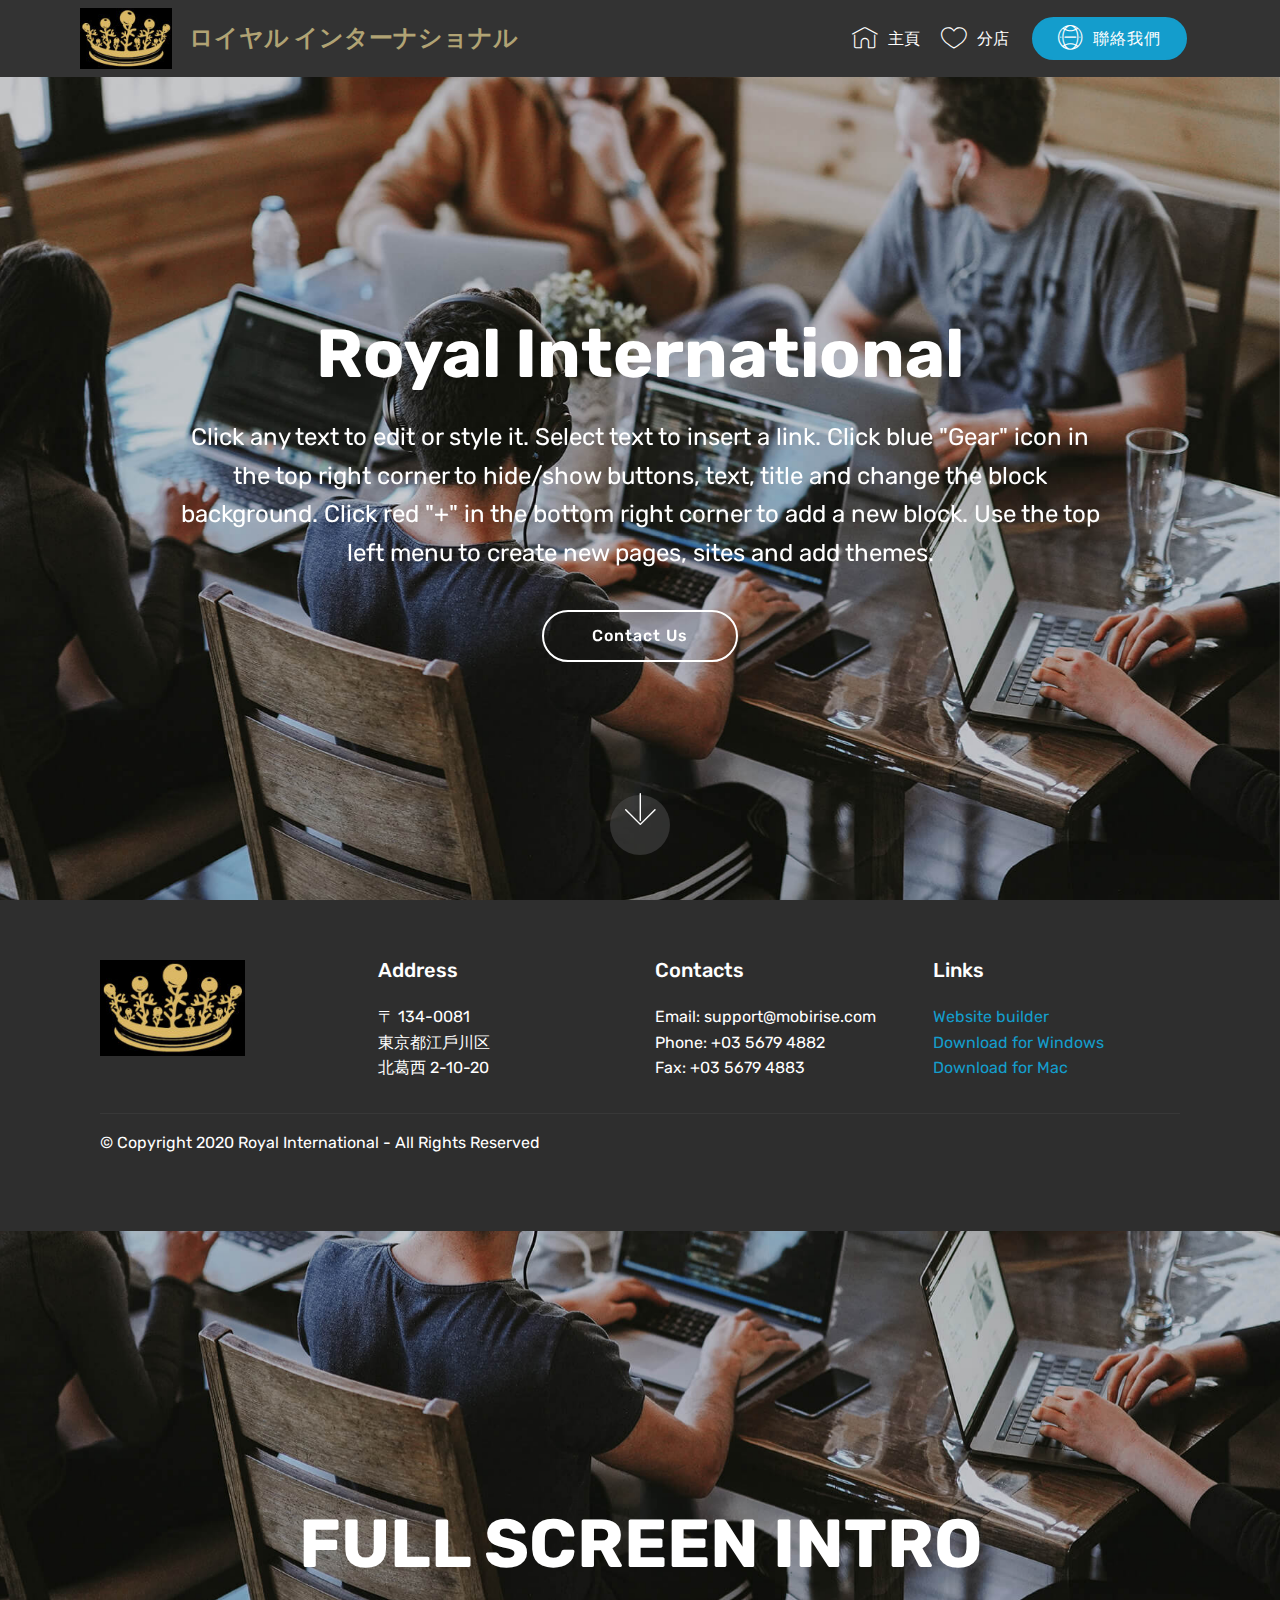
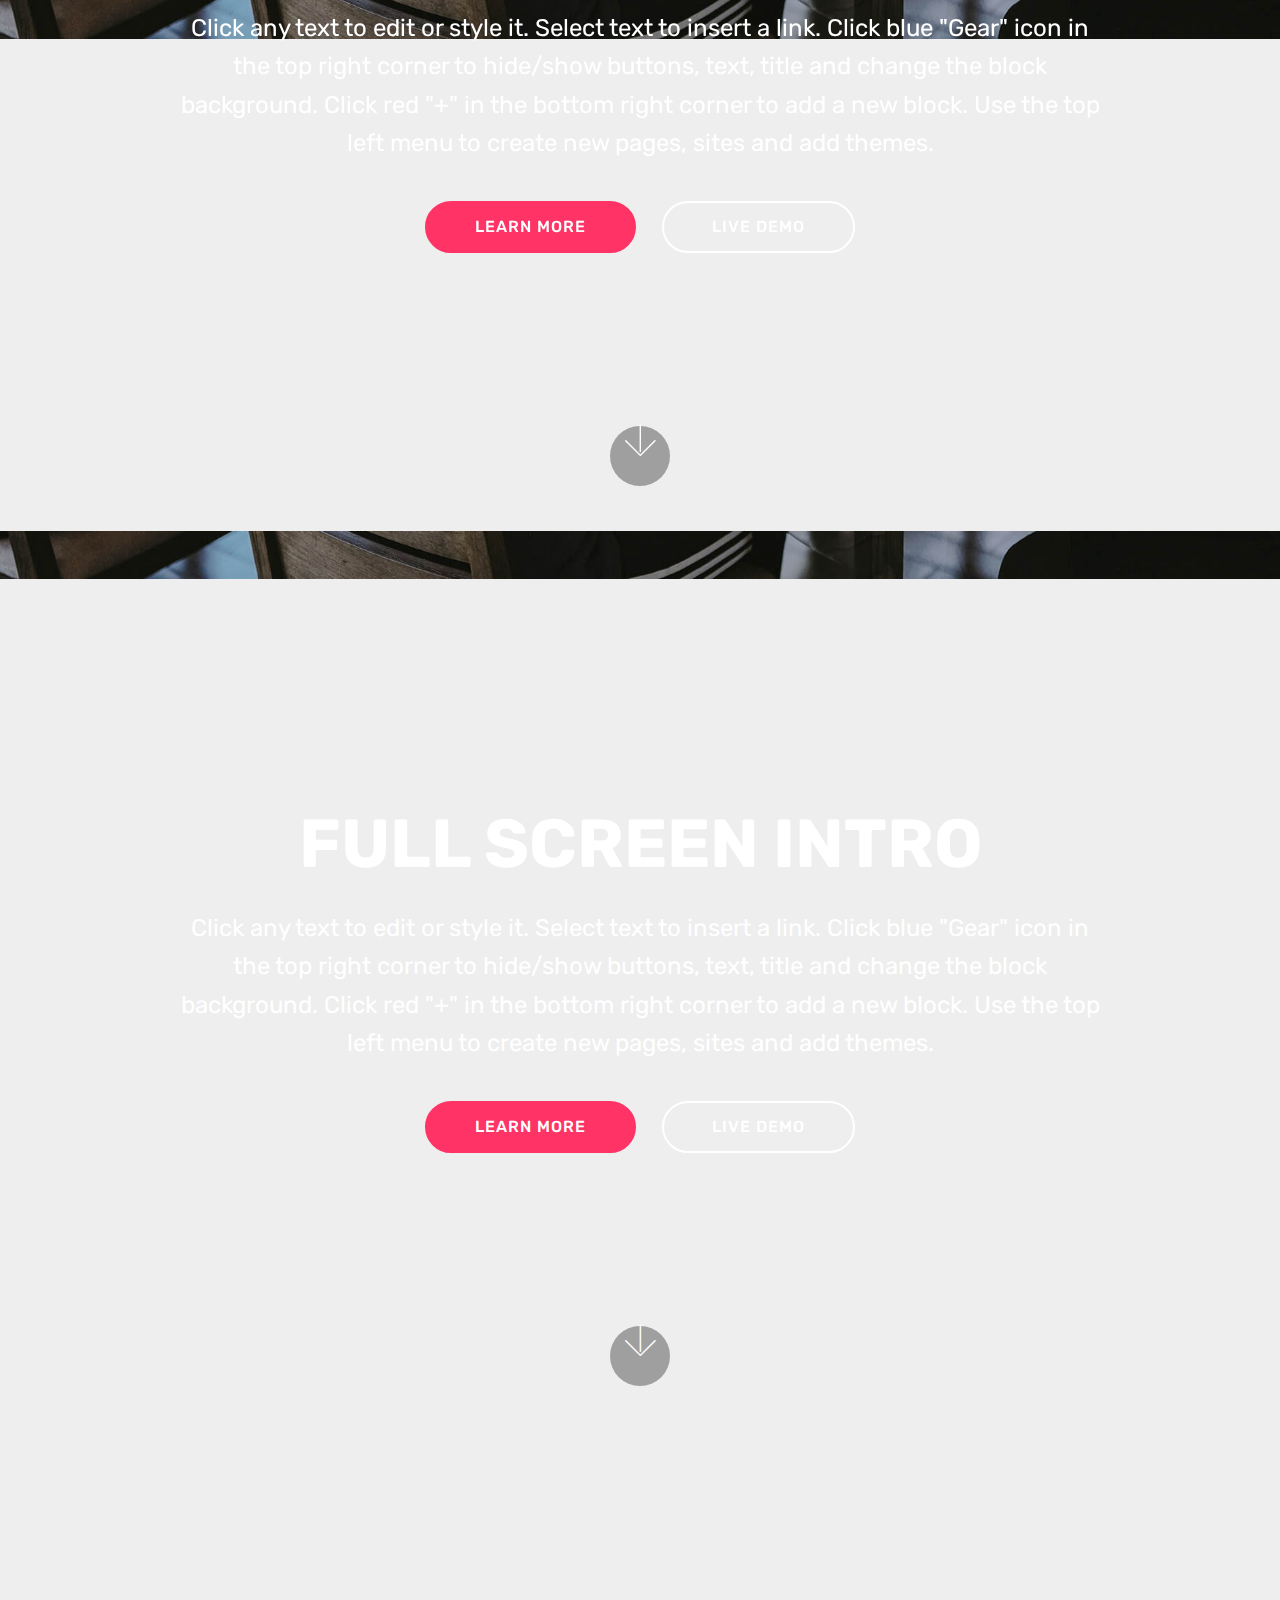
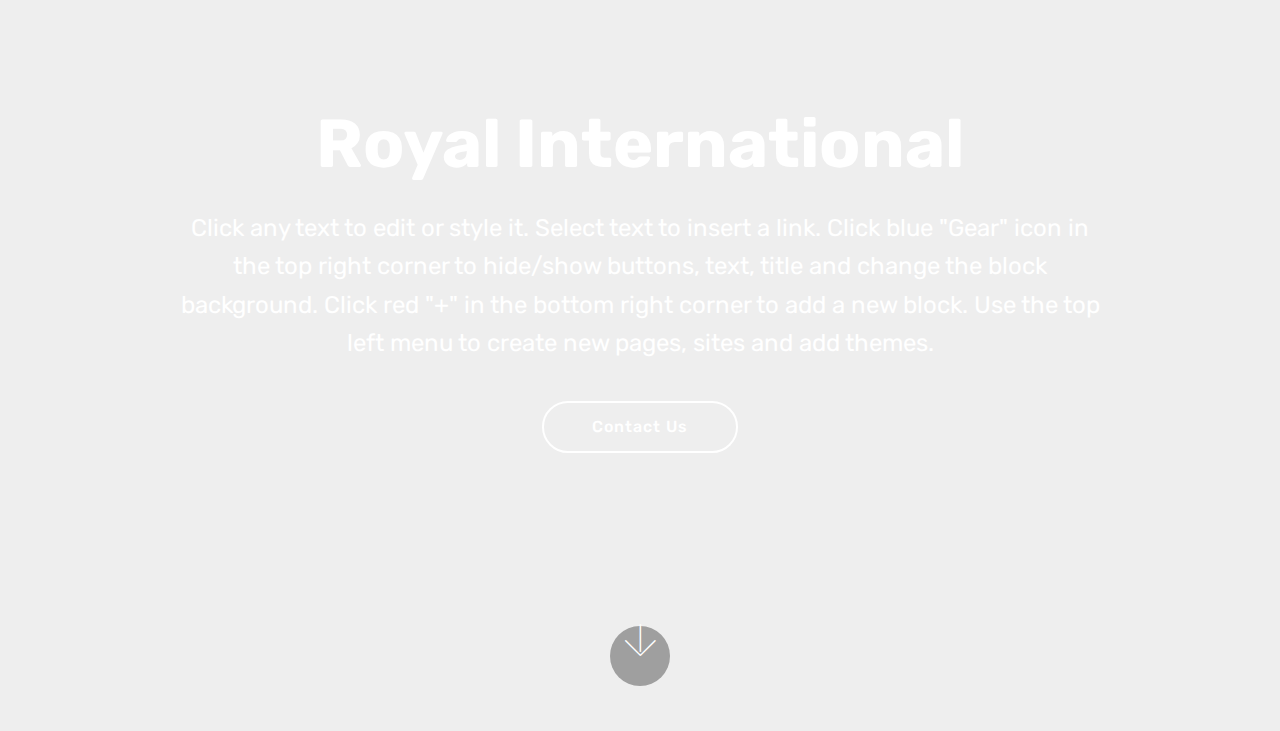
==== index.html @ 43ffb307 "create github pages" ====
<!DOCTYPE html>
<html  >
<head>
  <!-- Site made with Mobirise Website Builder v4.12.4, https://mobirise.com -->
  <meta charset="UTF-8">
  <meta http-equiv="X-UA-Compatible" content="IE=edge">
  <meta name="generator" content="Mobirise v4.12.4, mobirise.com">
  <meta name="viewport" content="width=device-width, initial-scale=1, minimum-scale=1">
  <link rel="shortcut icon" href="assets/images/r-logo-122x81.jpg" type="image/x-icon">
  <meta name="description" content="">
  
  
  <title>Home ROYA</title>
  <link rel="stylesheet" href="assets/web/assets/mobirise-icons/mobirise-icons.css">
  <link rel="stylesheet" href="assets/bootstrap/css/bootstrap.min.css">
  <link rel="stylesheet" href="assets/bootstrap/css/bootstrap-grid.min.css">
  <link rel="stylesheet" href="assets/bootstrap/css/bootstrap-reboot.min.css">
  <link rel="stylesheet" href="assets/socicon/css/styles.css">
  <link rel="stylesheet" href="assets/tether/tether.min.css">
  <link rel="stylesheet" href="assets/dropdown/css/style.css">
  <link rel="stylesheet" href="assets/theme/css/style.css">
  <link rel="preload" as="style" href="assets/mobirise/css/mbr-additional.css"><link rel="stylesheet" href="assets/mobirise/css/mbr-additional.css" type="text/css">
  
  
  
</head>
<body>
  <section class="menu cid-qTkzRZLJNu" once="menu" id="menu1-0">

    

    <nav class="navbar navbar-expand beta-menu navbar-dropdown align-items-center navbar-fixed-top navbar-toggleable-sm">
        <button class="navbar-toggler navbar-toggler-right" type="button" data-toggle="collapse" data-target="#navbarSupportedContent" aria-controls="navbarSupportedContent" aria-expanded="false" aria-label="Toggle navigation">
            <div class="hamburger">
                <span></span>
                <span></span>
                <span></span>
                <span></span>
            </div>
        </button>
        <div class="menu-logo">
            <div class="navbar-brand">
                <span class="navbar-logo">
                    <a href="https://mobirise.com">
                         <img src="assets/images/r-logo-122x81.jpg" alt="Mobirise" title="" style="height: 3.8rem;">
                    </a>
                </span>
                <span class="navbar-caption-wrap"><a class="navbar-caption text-danger display-5" href="page2.html">&nbsp;ロイヤル  インターナショナル</a></span>
            </div>
        </div>
        <div class="collapse navbar-collapse" id="navbarSupportedContent">
            <ul class="navbar-nav nav-dropdown" data-app-modern-menu="true"><li class="nav-item">
                    <a class="nav-link link text-white display-4" href="page2.html">
                        <span class="mbri-home mbr-iconfont mbr-iconfont-btn"></span>
                        主頁</a>
                </li>
                <li class="nav-item">
                    <a class="nav-link link text-white display-4" href="page2.html#features19-g"><span class="mbri-hearth mbr-iconfont mbr-iconfont-btn"></span>
                        
                        分店</a>
                </li></ul>
            <div class="navbar-buttons mbr-section-btn"><a class="btn btn-sm btn-primary display-4" href="#bottom"><span class="mbri-globe-2 mbr-iconfont mbr-iconfont-btn"></span>
                    
                    聯絡我們</a></div>
        </div>
    </nav>
</section>

<section class="engine"><a href="https://mobirise.info/s">free bootstrap themes</a></section><section class="cid-qTkA127IK8 mbr-fullscreen mbr-parallax-background" id="header2-1">

    

    

    <div class="container align-center">
        <div class="row justify-content-md-center">
            <div class="mbr-white col-md-10">
                <h1 class="mbr-section-title mbr-bold pb-3 mbr-fonts-style display-1"><br>Royal International</h1>
                
                <p class="mbr-text pb-3 mbr-fonts-style display-5">
                    Click any text to edit or style it. Select text to insert a link. Click blue "Gear" icon in the top right corner to hide/show buttons, text, title and change the block background. Click red "+" in the bottom right corner to add a new block. Use the top left menu to create new pages, sites and add themes.
                </p>
                <div class="mbr-section-btn"><a class="btn btn-md btn-white-outline display-4" href="https://mobirise.com">Contact Us</a></div>
            </div>
        </div>
    </div>
    <div class="mbr-arrow hidden-sm-down" aria-hidden="true">
        <a href="#next">
            <i class="mbri-down mbr-iconfont"></i>
        </a>
    </div>
</section>

<section class="cid-qTkAaeaxX5" id="footer1-2">

    

    

    <div class="container">
        <div class="media-container-row content text-white">
            <div class="col-12 col-md-3">
                <div class="media-wrap">
                    <a href="https://mobirise.com/">
                        <img src="assets/images/r-logo-192x127.jpg" alt="Mobirise" title="">
                    </a>
                </div>
            </div>
            <div class="col-12 col-md-3 mbr-fonts-style display-7">
                <h5 class="pb-3">
                    Address
                </h5>
                <p class="mbr-text">〒 134-0081 <br>東京都江戶川区<br>北葛西 2-10-20</p>
            </div>
            <div class="col-12 col-md-3 mbr-fonts-style display-7">
                <h5 class="pb-3">
                    Contacts
                </h5>
                <p class="mbr-text">
                    Email: support@mobirise.com
                    <br>Phone: +03 5679 4882                    <br>Fax: +03 5679 4883
                </p>
            </div>
            <div class="col-12 col-md-3 mbr-fonts-style display-7">
                <h5 class="pb-3">
                    Links
                </h5>
                <p class="mbr-text">
                    <a class="text-primary" href="https://mobirise.com/">Website builder</a>
                    <br><a class="text-primary" href="https://mobirise.com/mobirise-free-win.zip">Download for Windows</a>
                    <br><a class="text-primary" href="https://mobirise.com/mobirise-free-mac.zip">Download for Mac</a>
                </p>
            </div>
        </div>
        <div class="footer-lower">
            <div class="media-container-row">
                <div class="col-sm-12">
                    <hr>
                </div>
            </div>
            <div class="media-container-row mbr-white">
                <div class="col-sm-6 copyright">
                    <p class="mbr-text mbr-fonts-style display-7">
                        © Copyright 2020 Royal International - All Rights Reserved
                    </p>
                </div>
                <div class="col-md-6">
                    
                </div>
            </div>
        </div>
    </div>
</section>

<section class="cid-s3WErPh0fP mbr-fullscreen mbr-parallax-background" id="header2-3">

    

    

    <div class="container align-center">
        <div class="row justify-content-md-center">
            <div class="mbr-white col-md-10">
                <h1 class="mbr-section-title mbr-bold pb-3 mbr-fonts-style display-1">
                    FULL SCREEN INTRO
                </h1>
                
                <p class="mbr-text pb-3 mbr-fonts-style display-5">
                    Click any text to edit or style it. Select text to insert a link. Click blue "Gear" icon in the top right corner to hide/show buttons, text, title and change the block background. Click red "+" in the bottom right corner to add a new block. Use the top left menu to create new pages, sites and add themes.
                </p>
                <div class="mbr-section-btn">
                    <a class="btn btn-md btn-secondary display-4" href="https://mobirise.com">LEARN MORE</a>
                    <a class="btn btn-md btn-white-outline display-4" href="https://mobirise.com">LIVE DEMO</a>
                </div>
            </div>
        </div>
    </div>
    <div class="mbr-arrow hidden-sm-down" aria-hidden="true">
        <a href="#next">
            <i class="mbri-down mbr-iconfont"></i>
        </a>
    </div>
</section>

<section class="cid-s3WEspVcj2 mbr-fullscreen mbr-parallax-background" id="header2-4">

    

    

    <div class="container align-center">
        <div class="row justify-content-md-center">
            <div class="mbr-white col-md-10">
                <h1 class="mbr-section-title mbr-bold pb-3 mbr-fonts-style display-1">
                    FULL SCREEN INTRO
                </h1>
                
                <p class="mbr-text pb-3 mbr-fonts-style display-5">
                    Click any text to edit or style it. Select text to insert a link. Click blue "Gear" icon in the top right corner to hide/show buttons, text, title and change the block background. Click red "+" in the bottom right corner to add a new block. Use the top left menu to create new pages, sites and add themes.
                </p>
                <div class="mbr-section-btn">
                    <a class="btn btn-md btn-secondary display-4" href="https://mobirise.com">LEARN MORE</a>
                    <a class="btn btn-md btn-white-outline display-4" href="https://mobirise.com">LIVE DEMO</a>
                </div>
            </div>
        </div>
    </div>
    <div class="mbr-arrow hidden-sm-down" aria-hidden="true">
        <a href="#next">
            <i class="mbri-down mbr-iconfont"></i>
        </a>
    </div>
</section>

<section class="cid-s3WEtCIGci mbr-fullscreen mbr-parallax-background" id="header2-5">

    

    

    <div class="container align-center">
        <div class="row justify-content-md-center">
            <div class="mbr-white col-md-10">
                <h1 class="mbr-section-title mbr-bold pb-3 mbr-fonts-style display-1">Royal International</h1>
                
                <p class="mbr-text pb-3 mbr-fonts-style display-5">
                    Click any text to edit or style it. Select text to insert a link. Click blue "Gear" icon in the top right corner to hide/show buttons, text, title and change the block background. Click red "+" in the bottom right corner to add a new block. Use the top left menu to create new pages, sites and add themes.
                </p>
                <div class="mbr-section-btn"><a class="btn btn-md btn-white-outline display-4" href="https://mobirise.com">Contact Us</a></div>
            </div>
        </div>
    </div>
    <div class="mbr-arrow hidden-sm-down" aria-hidden="true">
        <a href="#next">
            <i class="mbri-down mbr-iconfont"></i>
        </a>
    </div>
</section>


  <script src="assets/web/assets/jquery/jquery.min.js"></script>
  <script src="assets/popper/popper.min.js"></script>
  <script src="assets/bootstrap/js/bootstrap.min.js"></script>
  <script src="assets/tether/tether.min.js"></script>
  <script src="assets/dropdown/js/nav-dropdown.js"></script>
  <script src="assets/dropdown/js/navbar-dropdown.js"></script>
  <script src="assets/touchswipe/jquery.touch-swipe.min.js"></script>
  <script src="assets/parallax/jarallax.min.js"></script>
  <script src="assets/smoothscroll/smooth-scroll.js"></script>
  <script src="assets/theme/js/script.js"></script>
  
  
</body>
</html>
---- assets/web/assets/mobirise-icons/mobirise-icons.css ----
@font-face {
  font-family: 'MobiriseIcons';
  src:  url('mobirise-icons.eot?spat4u');
  src:  url('mobirise-icons.eot?spat4u#iefix') format('embedded-opentype'),
    url('mobirise-icons.ttf?spat4u') format('truetype'),
    url('mobirise-icons.woff?spat4u') format('woff'),
    url('mobirise-icons.svg?spat4u#MobiriseIcons') format('svg');
  font-weight: normal;
  font-style: normal;
  font-display: swap;
}

[class^="mbri-"], [class*=" mbri-"] {
  /* use !important to prevent issues with browser extensions that change fonts */
  font-family: MobiriseIcons !important;
  speak: none;
  font-style: normal;
  font-weight: normal;
  font-variant: normal;
  text-transform: none;
  line-height: 1;

  /* Better Font Rendering =========== */
  -webkit-font-smoothing: antialiased;
  -moz-osx-font-smoothing: grayscale;
}

.mbri-add-submenu:before {
  content: "\e900";
}
.mbri-alert:before {
  content: "\e901";
}
.mbri-align-center:before {
  content: "\e902";
}
.mbri-align-justify:before {
  content: "\e903";
}
.mbri-align-left:before {
  content: "\e904";
}
.mbri-align-right:before {
  content: "\e905";
}
.mbri-android:before {
  content: "\e906";
}
.mbri-apple:before {
  content: "\e907";
}
.mbri-arrow-down:before {
  content: "\e908";
}
.mbri-arrow-next:before {
  content: "\e909";
}
.mbri-arrow-prev:before {
  content: "\e90a";
}
.mbri-arrow-up:before {
  content: "\e90b";
}
.mbri-bold:before {
  content: "\e90c";
}
.mbri-bookmark:before {
  content: "\e90d";
}
.mbri-bootstrap:before {
  content: "\e90e";
}
.mbri-briefcase:before {
  content: "\e90f";
}
.mbri-browse:before {
  content: "\e910";
}
.mbri-bulleted-list:before {
  content: "\e911";
}
.mbri-calendar:before {
  content: "\e912";
}
.mbri-camera:before {
  content: "\e913";
}
.mbri-cart-add:before {
  content: "\e914";
}
.mbri-cart-full:before {
  content: "\e915";
}
.mbri-cash:before {
  content: "\e916";
}
.mbri-change-style:before {
  content: "\e917";
}
.mbri-chat:before {
  content: "\e918";
}
.mbri-clock:before {
  content: "\e919";
}
.mbri-close:before {
  content: "\e91a";
}
.mbri-cloud:before {
  content: "\e91b";
}
.mbri-code:before {
  content: "\e91c";
}
.mbri-contact-form:before {
  content: "\e91d";
}
.mbri-credit-card:before {
  content: "\e91e";
}
.mbri-cursor-click:before {
  content: "\e91f";
}
.mbri-cust-feedback:before {
  content: "\e920";
}
.mbri-database:before {
  content: "\e921";
}
.mbri-delivery:before {
  content: "\e922";
}
.mbri-desktop:before {
  content: "\e923";
}
.mbri-devices:before {
  content: "\e924";
}
.mbri-down:before {
  content: "\e925";
}
.mbri-download:before {
  content: "\e989";
}
.mbri-drag-n-drop:before {
  content: "\e927";
}
.mbri-drag-n-drop2:before {
  content: "\e928";
}
.mbri-edit:before {
  content: "\e929";
}
.mbri-edit2:before {
  content: "\e92a";
}
.mbri-error:before {
  content: "\e92b";
}
.mbri-extension:before {
  content: "\e92c";
}
.mbri-features:before {
  content: "\e92d";
}
.mbri-file:before {
  content: "\e92e";
}
.mbri-flag:before {
  content: "\e92f";
}
.mbri-folder:before {
  content: "\e930";
}
.mbri-gift:before {
  content: "\e931";
}
.mbri-github:before {
  content: "\e932";
}
.mbri-globe:before {
  content: "\e933";
}
.mbri-globe-2:before {
  content: "\e934";
}
.mbri-growing-chart:before {
  content: "\e935";
}
.mbri-hearth:before {
  content: "\e936";
}
.mbri-help:before {
  content: "\e937";
}
.mbri-home:before {
  content: "\e938";
}
.mbri-hot-cup:before {
  content: "\e939";
}
.mbri-idea:before {
  content: "\e93a";
}
.mbri-image-gallery:before {
  content: "\e93b";
}
.mbri-image-slider:before {
  content: "\e93c";
}
.mbri-info:before {
  content: "\e93d";
}
.mbri-italic:before {
  content: "\e93e";
}
.mbri-key:before {
  content: "\e93f";
}
.mbri-laptop:before {
  content: "\e940";
}
.mbri-layers:before {
  content: "\e941";
}
.mbri-left-right:before {
  content: "\e942";
}
.mbri-left:before {
  content: "\e943";
}
.mbri-letter:before {
  content: "\e944";
}
.mbri-like:before {
  content: "\e945";
}
.mbri-link:before {
  content: "\e946";
}
.mbri-lock:before {
  content: "\e947";
}
.mbri-login:before {
  content: "\e948";
}
.mbri-logout:before {
  content: "\e949";
}
.mbri-magic-stick:before {
  content: "\e94a";
}
.mbri-map-pin:before {
  content: "\e94b";
}
.mbri-menu:before {
  content: "\e94c";
}
.mbri-mobile:before {
  content: "\e94d";
}
.mbri-mobile2:before {
  content: "\e94e";
}
.mbri-mobirise:before {
  content: "\e94f";
}
.mbri-more-horizontal:before {
  content: "\e950";
}
.mbri-more-vertical:before {
  content: "\e951";
}
.mbri-music:before {
  content: "\e952";
}
.mbri-new-file:before {
  content: "\e953";
}
.mbri-numbered-list:before {
  content: "\e954";
}
.mbri-opened-folder:before {
  content: "\e955";
}
.mbri-pages:before {
  content: "\e956";
}
.mbri-paper-plane:before {
  content: "\e957";
}
.mbri-paperclip:before {
  content: "\e958";
}
.mbri-photo:before {
  content: "\e959";
}
.mbri-photos:before {
  content: "\e95a";
}
.mbri-pin:before {
  content: "\e95b";
}
.mbri-play:before {
  content: "\e95c";
}
.mbri-plus:before {
  content: "\e95d";
}
.mbri-preview:before {
  content: "\e95e";
}
.mbri-print:before {
  content: "\e95f";
}
.mbri-protect:before {
  content: "\e960";
}
.mbri-question:before {
  content: "\e961";
}
.mbri-quote-left:before {
  content: "\e962";
}
.mbri-quote-right:before {
  content: "\e963";
}
.mbri-refresh:before {
  content: "\e964";
}
.mbri-responsive:before {
  content: "\e965";
}
.mbri-right:before {
  content: "\e966";
}
.mbri-rocket:before {
  content: "\e967";
}
.mbri-sad-face:before {
  content: "\e968";
}
.mbri-sale:before {
  content: "\e969";
}
.mbri-save:before {
  content: "\e96a";
}
.mbri-search:before {
  content: "\e96b";
}
.mbri-setting:before {
  content: "\e96c";
}
.mbri-setting2:before {
  content: "\e96d";
}
.mbri-setting3:before {
  content: "\e96e";
}
.mbri-share:before {
  content: "\e96f";
}
.mbri-shopping-bag:before {
  content: "\e970";
}
.mbri-shopping-basket:before {
  content: "\e971";
}
.mbri-shopping-cart:before {
  content: "\e972";
}
.mbri-sites:before {
  content: "\e973";
}
.mbri-smile-face:before {
  content: "\e974";
}
.mbri-speed:before {
  content: "\e975";
}
.mbri-star:before {
  content: "\e976";
}
.mbri-success:before {
  content: "\e977";
}
.mbri-sun:before {
  content: "\e978";
}
.mbri-sun2:before {
  content: "\e979";
}
.mbri-tablet:before {
  content: "\e97a";
}
.mbri-tablet-vertical:before {
  content: "\e97b";
}
.mbri-target:before {
  content: "\e97c";
}
.mbri-timer:before {
  content: "\e97d";
}
.mbri-to-ftp:before {
  content: "\e97e";
}
.mbri-to-local-drive:before {
  content: "\e97f";
}
.mbri-touch-swipe:before {
  content: "\e980";
}
.mbri-touch:before {
  content: "\e981";
}
.mbri-trash:before {
  content: "\e982";
}
.mbri-underline:before {
  content: "\e983";
}
.mbri-unlink:before {
  content: "\e984";
}
.mbri-unlock:before {
  content: "\e985";
}
.mbri-up-down:before {
  content: "\e986";
}
.mbri-up:before {
  content: "\e987";
}
.mbri-update:before {
  content: "\e988";
}
.mbri-upload:before {
 content: "\e926"; 
}
.mbri-user:before {
  content: "\e98a";
}
.mbri-user2:before {
  content: "\e98b";
}
.mbri-users:before {
  content: "\e98c";
}
.mbri-video:before {
  content: "\e98d";
}
.mbri-video-play:before {
  content: "\e98e";
}
.mbri-watch:before {
  content: "\e98f";
}
.mbri-website-theme:before {
  content: "\e990";
}
.mbri-wifi:before {
  content: "\e991";
}
.mbri-windows:before {
  content: "\e992";
}
.mbri-zoom-out:before {
  content: "\e993";
}
.mbri-redo:before {
  content: "\e994";
}
.mbri-undo:before {
  content: "\e995";
}
---- assets/socicon/css/styles.css ----
@charset "UTF-8";

@font-face {
  font-family: 'Socicon';
  src:  url('../fonts/socicon.eot');
  src:  url('../fonts/socicon.eot?#iefix') format('embedded-opentype'),
    url('../fonts/socicon.woff2') format('woff2'),
    url('../fonts/socicon.ttf') format('truetype'),
    url('../fonts/socicon.woff') format('woff'),
    url('../fonts/socicon.svg#socicon') format('svg');
  font-weight: normal;
  font-style: normal;
}

[data-icon]:before {
  font-family: "socicon" !important;
  content: attr(data-icon);
  font-style: normal !important;
  font-weight: normal !important;
  font-variant: normal !important;
  text-transform: none !important;
  speak: none;
  line-height: 1;
  -webkit-font-smoothing: antialiased;
  -moz-osx-font-smoothing: grayscale;
}

[class^="socicon-"], [class*=" socicon-"] {
  /* use !important to prevent issues with browser extensions that change fonts */
  font-family: 'Socicon' !important;
  speak: none;
  font-style: normal;
  font-weight: normal;
  font-variant: normal;
  text-transform: none;
  line-height: 1;

  /* Better Font Rendering =========== */
  -webkit-font-smoothing: antialiased;
  -moz-osx-font-smoothing: grayscale;
}

.socicon-eitaa:before {
  content: "\e97c";
}
.socicon-soroush:before {
  content: "\e97d";
}
.socicon-bale:before {
  content: "\e97e";
}
.socicon-zazzle:before {
  content: "\e97b";
}
.socicon-society6:before {
  content: "\e97a";
}
.socicon-redbubble:before {
  content: "\e979";
}
.socicon-avvo:before {
  content: "\e978";
}
.socicon-stitcher:before {
  content: "\e977";
}
.socicon-googlehangouts:before {
  content: "\e974";
}
.socicon-dlive:before {
  content: "\e975";
}
.socicon-vsco:before {
  content: "\e976";
}
.socicon-flipboard:before {
  content: "\e973";
}
.socicon-ubuntu:before {
  content: "\e958";
}
.socicon-artstation:before {
  content: "\e959";
}
.socicon-invision:before {
  content: "\e95a";
}
.socicon-torial:before {
  content: "\e95b";
}
.socicon-collectorz:before {
  content: "\e95c";
}
.socicon-seenthis:before {
  content: "\e95d";
}
.socicon-googleplaymusic:before {
  content: "\e95e";
}
.socicon-debian:before {
  content: "\e95f";
}
.socicon-filmfreeway:before {
  content: "\e960";
}
.socicon-gnome:before {
  content: "\e961";
}
.socicon-itchio:before {
  content: "\e962";
}
.socicon-jamendo:before {
  content: "\e963";
}
.socicon-mix:before {
  content: "\e964";
}
.socicon-sharepoint:before {
  content: "\e965";
}
.socicon-tinder:before {
  content: "\e966";
}
.socicon-windguru:before {
  content: "\e967";
}
.socicon-cdbaby:before {
  content: "\e968";
}
.socicon-elementaryos:before {
  content: "\e969";
}
.socicon-stage32:before {
  content: "\e96a";
}
.socicon-tiktok:before {
  content: "\e96b";
}
.socicon-gitter:before {
  content: "\e96c";
}
.socicon-letterboxd:before {
  content: "\e96d";
}
.socicon-threema:before {
  content: "\e96e";
}
.socicon-splice:before {
  content: "\e96f";
}
.socicon-metapop:before {
  content: "\e970";
}
.socicon-naver:before {
  content: "\e971";
}
.socicon-remote:before {
  content: "\e972";
}
.socicon-internet:before {
  content: "\e957";
}
.socicon-moddb:before {
  content: "\e94b";
}
.socicon-indiedb:before {
  content: "\e94c";
}
.socicon-traxsource:before {
  content: "\e94d";
}
.socicon-gamefor:before {
  content: "\e94e";
}
.socicon-pixiv:before {
  content: "\e94f";
}
.socicon-myanimelist:before {
  content: "\e950";
}
.socicon-blackberry:before {
  content: "\e951";
}
.socicon-wickr:before {
  content: "\e952";
}
.socicon-spip:before {
  content: "\e953";
}
.socicon-napster:before {
  content: "\e954";
}
.socicon-beatport:before {
  content: "\e955";
}
.socicon-hackerone:before {
  content: "\e956";
}
.socicon-hackernews:before {
  content: "\e946";
}
.socicon-smashwords:before {
  content: "\e947";
}
.socicon-kobo:before {
  content: "\e948";
}
.socicon-bookbub:before {
  content: "\e949";
}
.socicon-mailru:before {
  content: "\e94a";
}
.socicon-gitlab:before {
  content: "\e945";
}
.socicon-instructables:before {
  content: "\e944";
}
.socicon-portfolio:before {
  content: "\e943";
}
.socicon-codered:before {
  content: "\e940";
}
.socicon-origin:before {
  content: "\e941";
}
.socicon-nextdoor:before {
  content: "\e942";
}
.socicon-udemy:before {
  content: "\e93f";
}
.socicon-livemaster:before {
  content: "\e93e";
}
.socicon-crunchbase:before {
  content: "\e93b";
}
.socicon-homefy:before {
  content: "\e93c";
}
.socicon-calendly:before {
  content: "\e93d";
}
.socicon-realtor:before {
  content: "\e90f";
}
.socicon-tidal:before {
  content: "\e910";
}
.socicon-qobuz:before {
  content: "\e911";
}
.socicon-natgeo:before {
  content: "\e912";
}
.socicon-mastodon:before {
  content: "\e913";
}
.socicon-unsplash:before {
  content: "\e914";
}
.socicon-homeadvisor:before {
  content: "\e915";
}
.socicon-angieslist:before {
  content: "\e916";
}
.socicon-codepen:before {
  content: "\e917";
}
.socicon-slack:before {
  content: "\e918";
}
.socicon-openaigym:before {
  content: "\e919";
}
.socicon-logmein:before {
  content: "\e91a";
}
.socicon-fiverr:before {
  content: "\e91b";
}
.socicon-gotomeeting:before {
  content: "\e91c";
}
.socicon-aliexpress:before {
  content: "\e91d";
}
.socicon-guru:before {
  content: "\e91e";
}
.socicon-appstore:before {
  content: "\e91f";
}
.socicon-homes:before {
  content: "\e920";
}
.socicon-zoom:before {
  content: "\e921";
}
.socicon-alibaba:before {
  content: "\e922";
}
.socicon-craigslist:before {
  content: "\e923";
}
.socicon-wix:before {
  content: "\e924";
}
.socicon-redfin:before {
  content: "\e925";
}
.socicon-googlecalendar:before {
  content: "\e926";
}
.socicon-shopify:before {
  content: "\e927";
}
.socicon-freelancer:before {
  content: "\e928";
}
.socicon-seedrs:before {
  content: "\e929";
}
.socicon-bing:before {
  content: "\e92a";
}
.socicon-doodle:before {
  content: "\e92b";
}
.socicon-bonanza:before {
  content: "\e92c";
}
.socicon-squarespace:before {
  content: "\e92d";
}
.socicon-toptal:before {
  content: "\e92e";
}
.socicon-gust:before {
  content: "\e92f";
}
.socicon-ask:before {
  content: "\e930";
}
.socicon-trulia:before {
  content: "\e931";
}
.socicon-loomly:before {
  content: "\e932";
}
.socicon-ghost:before {
  content: "\e933";
}
.socicon-upwork:before {
  content: "\e934";
}
.socicon-fundable:before {
  content: "\e935";
}
.socicon-booking:before {
  content: "\e936";
}
.socicon-googlemaps:before {
  content: "\e937";
}
.socicon-zillow:before {
  content: "\e938";
}
.socicon-niconico:before {
  content: "\e939";
}
.socicon-toneden:before {
  content: "\e93a";
}
.socicon-augment:before {
  content: "\e908";
}
.socicon-bitbucket:before {
  content: "\e909";
}
.socicon-fyuse:before {
  content: "\e90a";
}
.socicon-yt-gaming:before {
  content: "\e90b";
}
.socicon-sketchfab:before {
  content: "\e90c";
}
.socicon-mobcrush:before {
  content: "\e90d";
}
.socicon-microsoft:before {
  content: "\e90e";
}
.socicon-pandora:before {
  content: "\e907";
}
.socicon-messenger:before {
  content: "\e906";
}
.socicon-gamewisp:before {
  content: "\e905";
}
.socicon-bloglovin:before {
  content: "\e904";
}
.socicon-tunein:before {
  content: "\e903";
}
.socicon-gamejolt:before {
  content: "\e901";
}
.socicon-trello:before {
  content: "\e902";
}
.socicon-spreadshirt:before {
  content: "\e900";
}
.socicon-500px:before {
  content: "\e000";
}
.socicon-8tracks:before {
  content: "\e001";
}
.socicon-airbnb:before {
  content: "\e002";
}
.socicon-alliance:before {
  content: "\e003";
}
.socicon-amazon:before {
  content: "\e004";
}
.socicon-amplement:before {
  content: "\e005";
}
.socicon-android:before {
  content: "\e006";
}
.socicon-angellist:before {
  content: "\e007";
}
.socicon-apple:before {
  content: "\e008";
}
.socicon-appnet:before {
  content: "\e009";
}
.socicon-baidu:before {
  content: "\e00a";
}
.socicon-bandcamp:before {
  content: "\e00b";
}
.socicon-battlenet:before {
  content: "\e00c";
}
.socicon-mixer:before {
  content: "\e00d";
}
.socicon-bebee:before {
  content: "\e00e";
}
.socicon-bebo:before {
  content: "\e00f";
}
.socicon-behance:before {
  content: "\e010";
}
.socicon-blizzard:before {
  content: "\e011";
}
.socicon-blogger:before {
  content: "\e012";
}
.socicon-buffer:before {
  content: "\e013";
}
.socicon-chrome:before {
  content: "\e014";
}
.socicon-coderwall:before {
  content: "\e015";
}
.socicon-curse:before {
  content: "\e016";
}
.socicon-dailymotion:before {
  content: "\e017";
}
.socicon-deezer:before {
  content: "\e018";
}
.socicon-delicious:before {
  content: "\e019";
}
.socicon-deviantart:before {
  content: "\e01a";
}
.socicon-diablo:before {
  content: "\e01b";
}
.socicon-digg:before {
  content: "\e01c";
}
.socicon-discord:before {
  content: "\e01d";
}
.socicon-disqus:before {
  content: "\e01e";
}
.socicon-douban:before {
  content: "\e01f";
}
.socicon-draugiem:before {
  content: "\e020";
}
.socicon-dribbble:before {
  content: "\e021";
}
.socicon-drupal:before {
  content: "\e022";
}
.socicon-ebay:before {
  content: "\e023";
}
.socicon-ello:before {
  content: "\e024";
}
.socicon-endomodo:before {
  content: "\e025";
}
.socicon-envato:before {
  content: "\e026";
}
.socicon-etsy:before {
  content: "\e027";
}
.socicon-facebook:before {
  content: "\e028";
}
.socicon-feedburner:before {
  content: "\e029";
}
.socicon-filmweb:before {
  content: "\e02a";
}
.socicon-firefox:before {
  content: "\e02b";
}
.socicon-flattr:before {
  content: "\e02c";
}
.socicon-flickr:before {
  content: "\e02d";
}
.socicon-formulr:before {
  content: "\e02e";
}
.socicon-forrst:before {
  content: "\e02f";
}
.socicon-foursquare:before {
  content: "\e030";
}
.socicon-friendfeed:before {
  content: "\e031";
}
.socicon-github:before {
  content: "\e032";
}
.socicon-goodreads:before {
  content: "\e033";
}
.socicon-google:before {
  content: "\e034";
}
.socicon-googlescholar:before {
  content: "\e035";
}
.socicon-googlegroups:before {
  content: "\e036";
}
.socicon-googlephotos:before {
  content: "\e037";
}
.socicon-googleplus:before {
  content: "\e038";
}
.socicon-grooveshark:before {
  content: "\e039";
}
.socicon-hackerrank:before {
  content: "\e03a";
}
.socicon-hearthstone:before {
  content: "\e03b";
}
.socicon-hellocoton:before {
  content: "\e03c";
}
.socicon-heroes:before {
  content: "\e03d";
}
.socicon-smashcast:before {
  content: "\e03e";
}
.socicon-horde:before {
  content: "\e03f";
}
.socicon-houzz:before {
  content: "\e040";
}
.socicon-icq:before {
  content: "\e041";
}
.socicon-identica:before {
  content: "\e042";
}
.socicon-imdb:before {
  content: "\e043";
}
.socicon-instagram:before {
  content: "\e044";
}
.socicon-issuu:before {
  content: "\e045";
}
.socicon-istock:before {
  content: "\e046";
}
.socicon-itunes:before {
  content: "\e047";
}
.socicon-keybase:before {
  content: "\e048";
}
.socicon-lanyrd:before {
  content: "\e049";
}
.socicon-lastfm:before {
  content: "\e04a";
}
.socicon-line:before {
  content: "\e04b";
}
.socicon-linkedin:before {
  content: "\e04c";
}
.socicon-livejournal:before {
  content: "\e04d";
}
.socicon-lyft:before {
  content: "\e04e";
}
.socicon-macos:before {
  content: "\e04f";
}
.socicon-mail:before {
  content: "\e050";
}
.socicon-medium:before {
  content: "\e051";
}
.socicon-meetup:before {
  content: "\e052";
}
.socicon-mixcloud:before {
  content: "\e053";
}
.socicon-modelmayhem:before {
  content: "\e054";
}
.socicon-mumble:before {
  content: "\e055";
}
.socicon-myspace:before {
  content: "\e056";
}
.socicon-newsvine:before {
  content: "\e057";
}
.socicon-nintendo:before {
  content: "\e058";
}
.socicon-npm:before {
  content: "\e059";
}
.socicon-odnoklassniki:before {
  content: "\e05a";
}
.socicon-openid:before {
  content: "\e05b";
}
.socicon-opera:before {
  content: "\e05c";
}
.socicon-outlook:before {
  content: "\e05d";
}
.socicon-overwatch:before {
  content: "\e05e";
}
.socicon-patreon:before {
  content: "\e05f";
}
.socicon-paypal:before {
  content: "\e060";
}
.socicon-periscope:before {
  content: "\e061";
}
.socicon-persona:before {
  content: "\e062";
}
.socicon-pinterest:before {
  content: "\e063";
}
.socicon-play:before {
  content: "\e064";
}
.socicon-player:before {
  content: "\e065";
}
.socicon-playstation:before {
  content: "\e066";
}
.socicon-pocket:before {
  content: "\e067";
}
.socicon-qq:before {
  content: "\e068";
}
.socicon-quora:before {
  content: "\e069";
}
.socicon-raidcall:before {
  content: "\e06a";
}
.socicon-ravelry:before {
  content: "\e06b";
}
.socicon-reddit:before {
  content: "\e06c";
}
.socicon-renren:before {
  content: "\e06d";
}
.socicon-researchgate:before {
  content: "\e06e";
}
.socicon-residentadvisor:before {
  content: "\e06f";
}
.socicon-reverbnation:before {
  content: "\e070";
}
.socicon-rss:before {
  content: "\e071";
}
.socicon-sharethis:before {
  content: "\e072";
}
.socicon-skype:before {
  content: "\e073";
}
.socicon-slideshare:before {
  content: "\e074";
}
.socicon-smugmug:before {
  content: "\e075";
}
.socicon-snapchat:before {
  content: "\e076";
}
.socicon-songkick:before {
  content: "\e077";
}
.socicon-soundcloud:before {
  content: "\e078";
}
.socicon-spotify:before {
  content: "\e079";
}
.socicon-stackexchange:before {
  content: "\e07a";
}
.socicon-stackoverflow:before {
  content: "\e07b";
}
.socicon-starcraft:before {
  content: "\e07c";
}
.socicon-stayfriends:before {
  content: "\e07d";
}
.socicon-steam:before {
  content: "\e07e";
}
.socicon-storehouse:before {
  content: "\e07f";
}
.socicon-strava:before {
  content: "\e080";
}
.socicon-streamjar:before {
  content: "\e081";
}
.socicon-stumbleupon:before {
  content: "\e082";
}
.socicon-swarm:before {
  content: "\e083";
}
.socicon-teamspeak:before {
  content: "\e084";
}
.socicon-teamviewer:before {
  content: "\e085";
}
.socicon-technorati:before {
  content: "\e086";
}
.socicon-telegram:before {
  content: "\e087";
}
.socicon-tripadvisor:before {
  content: "\e088";
}
.socicon-tripit:before {
  content: "\e089";
}
.socicon-triplej:before {
  content: "\e08a";
}
.socicon-tumblr:before {
  content: "\e08b";
}
.socicon-twitch:before {
  content: "\e08c";
}
.socicon-twitter:before {
  content: "\e08d";
}
.socicon-uber:before {
  content: "\e08e";
}
.socicon-ventrilo:before {
  content: "\e08f";
}
.socicon-viadeo:before {
  content: "\e090";
}
.socicon-viber:before {
  content: "\e091";
}
.socicon-viewbug:before {
  content: "\e092";
}
.socicon-vimeo:before {
  content: "\e093";
}
.socicon-vine:before {
  content: "\e094";
}
.socicon-vkontakte:before {
  content: "\e095";
}
.socicon-warcraft:before {
  content: "\e096";
}
.socicon-wechat:before {
  content: "\e097";
}
.socicon-weibo:before {
  content: "\e098";
}
.socicon-whatsapp:before {
  content: "\e099";
}
.socicon-wikipedia:before {
  content: "\e09a";
}
.socicon-windows:before {
  content: "\e09b";
}
.socicon-wordpress:before {
  content: "\e09c";
}
.socicon-wykop:before {
  content: "\e09d";
}
.socicon-xbox:before {
  content: "\e09e";
}
.socicon-xing:before {
  content: "\e09f";
}
.socicon-yahoo:before {
  content: "\e0a0";
}
.socicon-yammer:before {
  content: "\e0a1";
}
.socicon-yandex:before {
  content: "\e0a2";
}
.socicon-yelp:before {
  content: "\e0a3";
}
.socicon-younow:before {
  content: "\e0a4";
}
.socicon-youtube:before {
  content: "\e0a5";
}
.socicon-zapier:before {
  content: "\e0a6";
}
.socicon-zerply:before {
  content: "\e0a7";
}
.socicon-zomato:before {
  content: "\e0a8";
}
.socicon-zynga:before {
  content: "\e0a9";
}
---- assets/dropdown/css/style.css ----
.navbar-dropdown {
  left: 0;
  padding: 0;
  position: absolute;
  right: 0;
  top: 0;
  transition: all 0.45s ease;
  z-index: 1030;
  background: #282828; }
  .navbar-dropdown .navbar-logo {
    margin-right: 0.8rem;
    transition: margin 0.3s ease-in-out;
    vertical-align: middle; }
    .navbar-dropdown .navbar-logo img {
      height: 3.125rem;
      transition: all 0.3s ease-in-out; }
    .navbar-dropdown .navbar-logo.mbr-iconfont {
      font-size: 3.125rem;
      line-height: 3.125rem; }
  .navbar-dropdown .navbar-caption {
    font-weight: 700;
    white-space: normal;
    vertical-align: -4px;
    line-height: 3.125rem !important; }
    .navbar-dropdown .navbar-caption, .navbar-dropdown .navbar-caption:hover {
      color: inherit;
      text-decoration: none; }
  .navbar-dropdown .mbr-iconfont + .navbar-caption {
    vertical-align: -1px; }
  .navbar-dropdown.navbar-fixed-top {
    position: fixed; }
  .navbar-dropdown .navbar-brand span {
    vertical-align: -4px; }
  .navbar-dropdown.bg-color.transparent {
    background: none; }
  .navbar-dropdown.navbar-short .navbar-brand {
    padding: 0.625rem 0; }
    .navbar-dropdown.navbar-short .navbar-brand span {
      vertical-align: -1px; }
  .navbar-dropdown.navbar-short .navbar-caption {
    line-height: 2.375rem !important;
    vertical-align: -2px; }
  .navbar-dropdown.navbar-short .navbar-logo {
    margin-right: 0.5rem; }
    .navbar-dropdown.navbar-short .navbar-logo img {
      height: 2.375rem; }
    .navbar-dropdown.navbar-short .navbar-logo.mbr-iconfont {
      font-size: 2.375rem;
      line-height: 2.375rem; }
  .navbar-dropdown.navbar-short .mbr-table-cell {
    height: 3.625rem; }
  .navbar-dropdown .navbar-close {
    left: 0.6875rem;
    position: fixed;
    top: 0.75rem;
    z-index: 1000; }
  .navbar-dropdown .hamburger-icon {
    content: "";
    display: inline-block;
    vertical-align: middle;
    width: 16px;
    -webkit-box-shadow: 0 -6px 0 1px #282828,0 0 0 1px #282828,0 6px 0 1px #282828;
    -moz-box-shadow: 0 -6px 0 1px #282828,0 0 0 1px #282828,0 6px 0 1px #282828;
    box-shadow: 0 -6px 0 1px #282828,0 0 0 1px #282828,0 6px 0 1px #282828; }

.dropdown-menu .dropdown-toggle[data-toggle="dropdown-submenu"]::after {
  border-bottom: 0.35em solid transparent;
  border-left: 0.35em solid;
  border-right: 0;
  border-top: 0.35em solid transparent;
  margin-left: 0.3rem; }

.dropdown-menu .dropdown-item:focus {
  outline: 0; }

.nav-dropdown {
  font-size: 0.75rem;
  font-weight: 500;
  height: auto !important; }
  .nav-dropdown .nav-btn {
    padding-left: 1rem; }
  .nav-dropdown .link {
    margin: .667em 1.667em;
    font-weight: 500;
    padding: 0;
    transition: color .2s ease-in-out; }
    .nav-dropdown .link.dropdown-toggle {
      margin-right: 2.583em; }
      .nav-dropdown .link.dropdown-toggle::after {
        margin-left: .25rem;
        border-top: 0.35em solid;
        border-right: 0.35em solid transparent;
        border-left: 0.35em solid transparent;
        border-bottom: 0; }
      .nav-dropdown .link.dropdown-toggle[aria-expanded="true"] {
        margin: 0;
        padding: 0.667em 3.263em  0.667em 1.667em; }
  .nav-dropdown .link::after,
  .nav-dropdown .dropdown-item::after {
    color: inherit; }
  .nav-dropdown .btn {
    font-size: 0.75rem;
    font-weight: 700;
    letter-spacing: 0;
    margin-bottom: 0;
    padding-left: 1.25rem;
    padding-right: 1.25rem; }
  .nav-dropdown .dropdown-menu {
    border-radius: 0;
    border: 0;
    left: 0;
    margin: 0;
    padding-bottom: 1.25rem;
    padding-top: 1.25rem;
    position: relative; }
  .nav-dropdown .dropdown-submenu {
    margin-left: 0.125rem;
    top: 0; }
  .nav-dropdown .dropdown-item {
    font-weight: 500;
    line-height: 2;
    padding: 0.3846em 4.615em 0.3846em 1.5385em;
    position: relative;
    transition: color .2s ease-in-out, background-color .2s ease-in-out; }
    .nav-dropdown .dropdown-item::after {
      margin-top: -0.3077em;
      position: absolute;
      right: 1.1538em;
      top: 50%; }
    .nav-dropdown .dropdown-item:focus, .nav-dropdown .dropdown-item:hover {
      background: none; }

@media (max-width: 767px) {
  .nav-dropdown.navbar-toggleable-sm {
    bottom: 0;
    display: none;
    left: 0;
    overflow-x: hidden;
    position: fixed;
    top: 0;
    transform: translateX(-100%);
    -ms-transform: translateX(-100%);
    -webkit-transform: translateX(-100%);
    width: 18.75rem;
    z-index: 999; } }
.nav-dropdown.navbar-toggleable-xl {
  bottom: 0;
  display: none;
  left: 0;
  overflow-x: hidden;
  position: fixed;
  top: 0;
  transform: translateX(-100%);
  -ms-transform: translateX(-100%);
  -webkit-transform: translateX(-100%);
  width: 18.75rem;
  z-index: 999; }

.nav-dropdown-sm {
  display: block !important;
  overflow-x: hidden;
  overflow: auto;
  padding-top: 3.875rem; }
  .nav-dropdown-sm::after {
    content: "";
    display: block;
    height: 3rem;
    width: 100%; }
  .nav-dropdown-sm.collapse.in ~ .navbar-close {
    display: block !important; }
  .nav-dropdown-sm.collapsing, .nav-dropdown-sm.collapse.in {
    transform: translateX(0);
    -ms-transform: translateX(0);
    -webkit-transform: translateX(0);
    transition: all 0.25s ease-out;
    -webkit-transition: all 0.25s ease-out;
    background: #282828; }
  .nav-dropdown-sm.collapsing[aria-expanded="false"] {
    transform: translateX(-100%);
    -ms-transform: translateX(-100%);
    -webkit-transform: translateX(-100%); }
  .nav-dropdown-sm .nav-item {
    display: block;
    margin-left: 0 !important;
    padding-left: 0; }
  .nav-dropdown-sm .link,
  .nav-dropdown-sm .dropdown-item {
    border-top: 1px dotted rgba(255, 255, 255, 0.1);
    font-size: 0.8125rem;
    line-height: 1.6;
    margin: 0 !important;
    padding: 0.875rem 2.4rem 0.875rem 1.5625rem !important;
    position: relative;
    white-space: normal; }
    .nav-dropdown-sm .link:focus, .nav-dropdown-sm .link:hover,
    .nav-dropdown-sm .dropdown-item:focus,
    .nav-dropdown-sm .dropdown-item:hover {
      background: rgba(0, 0, 0, 0.2) !important;
      color: #c0a375; }
  .nav-dropdown-sm .nav-btn {
    position: relative;
    padding: 1.5625rem 1.5625rem 0 1.5625rem; }
    .nav-dropdown-sm .nav-btn::before {
      border-top: 1px dotted rgba(255, 255, 255, 0.1);
      content: "";
      left: 0;
      position: absolute;
      top: 0;
      width: 100%; }
    .nav-dropdown-sm .nav-btn + .nav-btn {
      padding-top: 0.625rem; }
      .nav-dropdown-sm .nav-btn + .nav-btn::before {
        display: none; }
  .nav-dropdown-sm .btn {
    padding: 0.625rem 0; }
  .nav-dropdown-sm .dropdown-toggle[data-toggle="dropdown-submenu"]::after {
    margin-left: .25rem;
    border-top: 0.35em solid;
    border-right: 0.35em solid transparent;
    border-left: 0.35em solid transparent;
    border-bottom: 0; }
  .nav-dropdown-sm .dropdown-toggle[data-toggle="dropdown-submenu"][aria-expanded="true"]::after {
    border-top: 0;
    border-right: 0.35em solid transparent;
    border-left: 0.35em solid transparent;
    border-bottom: 0.35em solid; }
  .nav-dropdown-sm .dropdown-menu {
    margin: 0;
    padding: 0;
    position: relative;
    top: 0;
    left: 0;
    width: 100%;
    border: 0;
    float: none;
    border-radius: 0;
    background: none; }
  .nav-dropdown-sm .dropdown-submenu {
    left: 100%;
    margin-left: 0.125rem;
    margin-top: -1.25rem;
    top: 0; }

.navbar-toggleable-sm .nav-dropdown .dropdown-menu {
  position: absolute; }

.navbar-toggleable-sm .nav-dropdown .dropdown-submenu {
  left: 100%;
  margin-left: 0.125rem;
  margin-top: -1.25rem;
  top: 0; }

.navbar-toggleable-sm.opened .nav-dropdown .dropdown-menu {
  position: relative; }

.navbar-toggleable-sm.opened .nav-dropdown .dropdown-submenu {
  left: 0;
  margin-left: 00rem;
  margin-top: 0rem;
  top: 0; }

.is-builder .nav-dropdown.collapsing {
  transition: none !important; }

/*# sourceMappingURL=style.css.map */
---- assets/theme/css/style.css ----
/*!
 * Mobirise v4 theme (https://mobirise.com/)
 * Copyright 2017 Mobirise
 */
section {
  background-color: #eeeeee;
}

.form-control:focus {
  box-shadow: none;
}

:focus {
  outline: none;
}

body {
  font-style: normal;
  line-height: 1.5;
}

section,
.container,
.container-fluid {
  position: relative;
  word-wrap: break-word;
}

a.mbr-iconfont:hover {
  text-decoration: none;
}

.article .lead p,
.article .lead ul,
.article .lead ol,
.article .lead pre,
.article .lead blockquote {
  margin-bottom: 0;
}

ul,
ol,
pre,
blockquote {
  margin-bottom: 2.3125rem;
}

pre {
  background: #f4f4f4;
  padding: 10px 24px;
  white-space: pre-wrap;
}

.inactive {
  -webkit-user-select: none;
  -moz-user-select: none;
  -ms-user-select: none;
  user-select: none;
  pointer-events: none;
  -webkit-user-drag: none;
  user-drag: none;
}

.mbr-section__comments .row {
  justify-content: center;
  -webkit-justify-content: center;
}

a {
  font-style: normal;
  font-weight: 400;
  cursor: pointer;
}

a, a:hover {
  text-decoration: none;
}

figure {
  margin-bottom: 0;
}

body {
  color: #232323;
}

h1,
h2,
h3,
h4,
h5,
h6,
.h1,
.h2,
.h3,
.h4,
.h5,
.h6,
.display-1,
.display-2,
.display-3,
.display-4 {
  line-height: 1;
  word-break: break-word;
  word-wrap: break-word;
}

.mbr-section-title {
  font-style: normal;
  line-height: 1.2;
}

.mbr-section-subtitle {
  line-height: 1.3;
}

.mbr-text {
  font-style: normal;
  line-height: 1.6;
}

b,
strong {
  font-weight: bold;
}

blockquote {
  padding: 10px 0 10px 20px;
  position: relative;
  border-left: 2px solid;
  border-color: #ff3366;
}

input:-webkit-autofill, input:-webkit-autofill:hover, input:-webkit-autofill:focus, input:-webkit-autofill:active {
  transition-delay: 9999s;
  transition-property: background-color, color;
}

textarea[type='hidden'] {
  display: none;
}

body {
  position: relative;
}

section {
  background-position: 50% 50%;
  background-repeat: no-repeat;
  background-size: cover;
}

section .mbr-background-video,
section .mbr-background-video-preview {
  position: absolute;
  bottom: 0;
  left: 0;
  right: 0;
  top: 0;
}

.hidden {
  visibility: hidden;
}

.mbr-z-index20 {
  z-index: 20;
}

/*! Base colors */
.mbr-white {
  color: #ffffff;
}

.mbr-black {
  color: #000000;
}

.mbr-bg-white {
  background-color: #ffffff;
}

.mbr-bg-black {
  background-color: #000000;
}

/*! Text-aligns */
.align-left {
  text-align: left;
}

.align-center {
  text-align: center;
}

.align-right {
  text-align: right;
}

@media (max-width: 767px) {
  .align-left,
  .align-center,
  .align-right,
  .mbr-section-btn,
  .mbr-section-title {
    text-align: center;
  }
}

/*! Font-weight  */
.mbr-light {
  font-weight: 300;
}

.mbr-regular {
  font-weight: 400;
}

.mbr-semibold {
  font-weight: 500;
}

.mbr-bold {
  font-weight: 700;
}

/*! Media  */
.media-size-item {
  -moz-flex: 1 1 auto;
  -o-flex: 1 1 auto;
  flex: 1 1 auto;
}

.media-content {
  flex-basis: 100%;
}

.media-container-row {
  display: flex;
  flex-direction: row;
  flex-wrap: wrap;
  justify-content: center;
  align-content: center;
  align-items: start;
}

.media-container-row .media-size-item {
  width: 400px;
}

.media-container-column {
  display: flex;
  flex-direction: column;
  flex-wrap: wrap;
  justify-content: center;
  align-content: center;
  align-items: stretch;
}

.media-container-column > * {
  width: 100%;
}

@media (min-width: 992px) {
  .media-container-row {
    flex-wrap: nowrap;
  }
}

figure {
  overflow: hidden;
}

figure[mbr-media-size] {
  transition: width 0.1s;
}

.mbr-figure img,
.mbr-figure iframe {
  display: block;
  width: 100%;
}

.card {
  background-color: transparent;
  border: none;
}

.card-box {
  width: 100%;
}

.card-img {
  text-align: center;
  flex-shrink: 0;
  -webkit-flex-shrink: 0;
}

.media {
  max-width: 100%;
  margin: 0 auto;
}

.mbr-figure {
  -ms-grid-row-align: center;
  align-self: center;
}

.media-container > div {
  max-width: 100%;
}

.mbr-figure img,
.card-img img {
  width: 100%;
}

@media (max-width: 991px) {
  .media-size-item {
    width: auto !important;
  }
  .media {
    width: auto;
  }
  .mbr-figure {
    width: 100% !important;
  }
}

/*! Buttons */
.btn {
  font-weight: 500;
  border-width: 2px;
  font-style: normal;
  letter-spacing: 1px;
  margin: .4rem .8rem;
  white-space: normal;
  transition: all .3s ease-in-out;
  display: inline-flex;
  align-items: center;
  justify-content: center;
  word-break: break-word;
  -webkit-align-items: center;
  -webkit-justify-content: center;
  display: -webkit-inline-flex;
}

.btn-sm {
  font-weight: 500;
  letter-spacing: 1px;
  transition: all .3s ease-in-out;
}

.btn-md {
  font-weight: 500;
  letter-spacing: 1px;
  margin: .4rem .8rem !important;
  transition: all .3s ease-in-out;
}

.btn-lg {
  font-weight: 500;
  letter-spacing: 1px;
  margin: .4rem .8rem !important;
  transition: all .3s ease-in-out;
}

.mbr-section-btn {
  margin-left: -0.25rem;
  margin-right: -0.25rem;
  font-size: 0;
}

nav .mbr-section-btn {
  margin-left: 0rem;
  margin-right: 0rem;
}

.btn-form {
  border-radius: 0;
}

.btn-form:hover {
  cursor: pointer;
}

/*! Btn icon margin */
.btn .mbr-iconfont,
.btn.btn-sm .mbr-iconfont {
  cursor: pointer;
  margin-right: 0.5rem;
}

.btn.btn-md .mbr-iconfont,
.btn.btn-md .mbr-iconfont {
  margin-right: 0.8rem;
}

.mbr-regular {
  font-weight: 400;
}

.mbr-semibold {
  font-weight: 500;
}

.mbr-bold {
  font-weight: 700;
}

[type='submit'] {
  -webkit-appearance: none;
}

/*! Full-screen */
.mbr-fullscreen .mbr-overlay {
  min-height: 100vh;
}

.mbr-fullscreen {
  display: flex;
  display: -moz-flex;
  display: -ms-flex;
  display: -o-flex;
  align-items: center;
  -webkit-align-items: center;
  min-height: 100vh;
  padding-top: 3rem;
  padding-bottom: 3rem;
}

/*! Map */
.map {
  height: 25rem;
  position: relative;
}

.map iframe {
  width: 100%;
  height: 100%;
}

.mbr-overlay {
  background-color: #000;
  bottom: 0;
  left: 0;
  opacity: .5;
  position: absolute;
  right: 0;
  top: 0;
  z-index: 0;
  pointer-events: none;
}

/* Form */
blockquote {
  font-style: italic;
  padding: 10px 0 10px 20px;
  font-size: 1.09rem;
  position: relative;
  border-width: 3px;
}

.form-control {
  background-color: #f5f5f5;
  box-shadow: none;
  color: #565656;
  line-height: 1.43;
  min-height: 3.5em;
  padding: 1.07em .5em;
}

.form-control, .form-control:focus {
  border: 1px solid #e8e8e8;
}

.form-active .form-control:invalid {
  border-color: red;
}

.form-control-label {
  position: relative;
  cursor: pointer;
  margin-bottom: .357em;
  padding: 0;
}

.alert {
  color: #ffffff;
  border-radius: 0;
  border: 0;
  font-size: .875rem;
  line-height: 1.5;
  margin-bottom: 1.875rem;
  padding: 1.25rem;
  position: relative;
}

.alert.alert-form::after {
  background-color: inherit;
  bottom: -7px;
  content: "";
  display: block;
  height: 14px;
  left: 50%;
  margin-left: -7px;
  position: absolute;
  transform: rotate(45deg);
  width: 14px;
  -webkit-transform: rotate(45deg);
}

.form-asterisk {
  font-family: initial;
  position: absolute;
  top: -2px;
  font-weight: normal;
}

/*! Scroll to top arrow */
#scrollToTop a i:before {
  content: '';
  position: absolute;
  height: 40%;
  top: 25%;
  background: #fff;
  width: 2px;
  left: calc(50% - 1px);
}

#scrollToTop a i:after {
  content: '';
  position: absolute;
  display: block;
  border-top: 2px solid #fff;
  border-right: 2px solid #fff;
  width: 40%;
  height: 40%;
  left: 30%;
  bottom: 30%;
  transform: rotate(135deg);
  -webkit-transform: rotate(135deg);
}

.mbr-arrow-up {
  bottom: 25px;
  right: 90px;
  position: fixed;
  text-align: right;
  z-index: 5000;
  color: #ffffff;
  font-size: 32px;
  transform: rotate(180deg);
  -webkit-transform: rotate(180deg);
}

.mbr-arrow-up a {
  background: rgba(0, 0, 0, 0.2);
  border-radius: 3px;
  color: #fff;
  display: inline-block;
  height: 60px;
  width: 60px;
  outline-style: none !important;
  position: relative;
  text-decoration: none;
  transition: all 0.3s ease-in-out;
  cursor: pointer;
  text-align: center;
}

.mbr-arrow-up a:hover {
  background-color: rgba(0, 0, 0, 0.4);
}

.mbr-arrow-up a i {
  line-height: 60px;
}

.mbr-arrow-up-icon {
  display: block;
  color: #fff;
}

.mbr-arrow-up-icon::before {
  content: '\203a';
  display: inline-block;
  font-family: serif;
  font-size: 32px;
  line-height: 1;
  font-style: normal;
  position: relative;
  top: 6px;
  left: -4px;
  -webkit-transform: rotate(-90deg);
  transform: rotate(-90deg);
}

/*! Arrow Down */
.mbr-arrow {
  position: absolute;
  bottom: 45px;
  left: 50%;
  width: 60px;
  height: 60px;
  cursor: pointer;
  background-color: rgba(80, 80, 80, 0.5);
  border-radius: 50%;
  -webkit-transform: translateX(-50%);
  transform: translateX(-50%);
}

.mbr-arrow > a {
  display: inline-block;
  text-decoration: none;
  outline-style: none;
  -webkit-animation: arrowdown 1.7s ease-in-out infinite;
  animation: arrowdown 1.7s ease-in-out infinite;
}

.mbr-arrow > a > i {
  position: absolute;
  top: -2px;
  left: 15px;
  font-size: 2rem;
}

@keyframes arrowdown {
  0% {
    transform: translateY(0px);
    -webkit-transform: translateY(0px);
  }
  50% {
    transform: translateY(-5px);
    -webkit-transform: translateY(-5px);
  }
  100% {
    transform: translateY(0px);
    -webkit-transform: translateY(0px);
  }
}

@-webkit-keyframes arrowdown {
  0% {
    transform: translateY(0px);
    -webkit-transform: translateY(0px);
  }
  50% {
    transform: translateY(-5px);
    -webkit-transform: translateY(-5px);
  }
  100% {
    transform: translateY(0px);
    -webkit-transform: translateY(0px);
  }
}

@media (max-width: 500px) {
  .mbr-arrow-up {
    left: 50%;
    right: auto;
    transform: translateX(-50%) rotate(180deg);
    -webkit-transform: translateX(-50%) rotate(180deg);
  }
}

/*Gradients animation*/
@keyframes gradient-animation {
  from {
    background-position: 0% 100%;
    -webkit-animation-timing-function: ease-in-out;
            animation-timing-function: ease-in-out;
  }
  to {
    background-position: 100% 0%;
    -webkit-animation-timing-function: ease-in-out;
            animation-timing-function: ease-in-out;
  }
}

@-webkit-keyframes gradient-animation {
  from {
    background-position: 0% 100%;
    -webkit-animation-timing-function: ease-in-out;
            animation-timing-function: ease-in-out;
  }
  to {
    background-position: 100% 0%;
    -webkit-animation-timing-function: ease-in-out;
            animation-timing-function: ease-in-out;
  }
}

.bg-gradient {
  background-size: 200% 200%;
  animation: gradient-animation 5s infinite alternate;
  -webkit-animation: gradient-animation 5s infinite alternate;
}

.menu .navbar-brand {
  display: -webkit-flex;
}

.menu .navbar-brand span {
  display: flex;
  display: -webkit-flex;
}

.menu .navbar-brand .navbar-caption-wrap {
  display: -webkit-flex;
}

.menu .navbar-brand .navbar-logo img {
  display: -webkit-flex;
}

@media (min-width: 768px) and (max-width: 1023px) {
  .menu .navbar-toggleable-sm .navbar-nav {
    display: -ms-flexbox;
  }
}

@media (max-width: 1023px) {
  .menu .navbar-collapse {
    max-height: 93.5vh;
  }
  .menu .navbar-collapse.show {
    overflow: auto;
  }
}

@media (min-width: 1024px) {
  .menu .navbar-nav.nav-dropdown {
    display: -webkit-flex;
  }
  .menu .navbar-toggleable-sm .navbar-collapse {
    display: -webkit-flex !important;
  }
  .menu .collapsed .navbar-collapse {
    max-height: 93.5vh;
  }
  .menu .collapsed .navbar-collapse.show {
    overflow: auto;
  }
}

@media (max-width: 767px) {
  .menu .navbar-collapse {
    max-height: 80vh;
  }
}

/* Others*/
.note-check a[data-value=Rubik] {
  font-style: normal;
}

.mbr-arrow a {
  color: #ffffff;
}

@media (max-width: 767px) {
  .mbr-arrow {
    display: none;
  }
}

.navbar {
  display: -webkit-flex;
  -webkit-flex-wrap: wrap;
  -webkit-align-items: center;
  -webkit-justify-content: space-between;
}

.navbar-collapse {
  -webkit-flex-basis: 100%;
  -webkit-flex-grow: 1;
  -webkit-align-items: center;
}

.nav-dropdown .link {
  padding: 0.667em 1.667em !important;
  margin: 0 !important;
}

.nav {
  display: -webkit-flex;
  -webkit-flex-wrap: wrap;
}

.row {
  display: -webkit-flex;
  -webkit-flex-wrap: wrap;
}

.justify-content-center {
  -webkit-justify-content: center;
}

.form-inline {
  display: -webkit-flex;
  -webkit-align-items: center;
}

.card-wrapper {
  -webkit-flex: 1;
}

.carousel-control {
  z-index: 10;
  display: -webkit-flex;
  -webkit-align-items: center;
  -webkit-justify-content: center;
}

.carousel-controls {
  display: -webkit-flex;
}

.media {
  display: -webkit-flex;
}

.form-group:focus {
  outline: none;
}

.jq-selectbox__select {
  padding: 1.07em 0.5em;
  position: absolute;
  top: 0;
  left: 0;
  width: 100%;
}

.jq-selectbox__dropdown {
  position: absolute;
  top: 100%;
  left: 0 !important;
  width: 100% !important;
}

.jq-selectbox__trigger-arrow {
  -webkit-transform: translateY(-50%);
          transform: translateY(-50%);
}

.jq-selectbox li {
  padding: 1.07em 0.5em;
}

input[type='range'] {
  padding-left: 0 !important;
  padding-right: 0 !important;
}

.modal-dialog,
.modal-content {
  height: 100%;
}

.modal-dialog .carousel-inner {
  height: calc(100vh - 1.75rem);
}

@media (max-width: 575px) {
  .modal-dialog .carousel-inner {
    height: calc(100vh - 1rem);
  }
}

.carousel-item {
  text-align: center;
}

.carousel-item img {
  margin: auto;
}

.navbar-toggler {
  align-self: flex-start;
  padding: 0.25rem 0.75rem;
  font-size: 1.25rem;
  line-height: 1;
  background: transparent;
  border: 1px solid transparent;
  border-radius: 0.25rem;
}

.navbar-toggler:focus,
.navbar-toggler:hover {
  text-decoration: none;
}

.navbar-toggler-icon {
  display: inline-block;
  width: 1.5em;
  height: 1.5em;
  vertical-align: middle;
  content: '';
  background: no-repeat center center;
  background-size: 100% 100%;
}

.navbar-toggler-left {
  position: absolute;
  left: 1rem;
}

.navbar-toggler-right {
  position: absolute;
  right: 1rem;
}

@media (max-width: 575px) {
  .navbar-toggleable .navbar-nav .dropdown-menu {
    position: static;
    float: none;
  }
  .navbar-toggleable > .container {
    padding-right: 0;
    padding-left: 0;
  }
}

@media (min-width: 576px) {
  .navbar-toggleable {
    flex-direction: row;
    flex-wrap: nowrap;
    align-items: center;
  }
  .navbar-toggleable .navbar-nav {
    flex-direction: row;
  }
  .navbar-toggleable .navbar-nav .nav-link {
    padding-right: 0.5rem;
    padding-left: 0.5rem;
  }
  .navbar-toggleable > .container {
    display: flex;
    flex-wrap: nowrap;
    align-items: center;
  }
  .navbar-toggleable .navbar-collapse {
    display: flex !important;
    width: 100%;
  }
  .navbar-toggleable .navbar-toggler {
    display: none;
  }
}

@media (max-width: 767px) {
  .navbar-toggleable-sm .navbar-nav .dropdown-menu {
    position: static;
    float: none;
  }
  .navbar-toggleable-sm > .container {
    padding-right: 0;
    padding-left: 0;
  }
}

@media (min-width: 768px) {
  .navbar-toggleable-sm {
    flex-direction: row;
    flex-wrap: nowrap;
    align-items: center;
  }
  .navbar-toggleable-sm .navbar-nav {
    flex-direction: row;
  }
  .navbar-toggleable-sm .navbar-nav .nav-link {
    padding-right: 0.5rem;
    padding-left: 0.5rem;
  }
  .navbar-toggleable-sm > .container {
    display: flex;
    flex-wrap: nowrap;
    align-items: center;
  }
  .navbar-toggleable-sm .navbar-collapse {
    display: none;
    width: 100%;
  }
  .navbar-toggleable-sm .navbar-toggler {
    display: none;
  }
}

@media (max-width: 1023px) {
  .navbar-toggleable-md .navbar-nav .dropdown-menu {
    position: static;
    float: none;
  }
  .navbar-toggleable-md > .container {
    padding-right: 0;
    padding-left: 0;
  }
}

@media (min-width: 1024px) {
  .navbar-toggleable-md {
    flex-direction: row;
    flex-wrap: nowrap;
    align-items: center;
  }
  .navbar-toggleable-md .navbar-nav {
    flex-direction: row;
  }
  .navbar-toggleable-md .navbar-nav .nav-link {
    padding-right: 0.5rem;
    padding-left: 0.5rem;
  }
  .navbar-toggleable-md > .container {
    display: flex;
    flex-wrap: nowrap;
    align-items: center;
  }
  .navbar-toggleable-md .navbar-collapse {
    display: flex !important;
    width: 100%;
  }
  .navbar-toggleable-md .navbar-toggler {
    display: none;
  }
}

@media (max-width: 1199px) {
  .navbar-toggleable-lg .navbar-nav .dropdown-menu {
    position: static;
    float: none;
  }
  .navbar-toggleable-lg > .container {
    padding-right: 0;
    padding-left: 0;
  }
}

@media (min-width: 1200px) {
  .navbar-toggleable-lg {
    flex-direction: row;
    flex-wrap: nowrap;
    align-items: center;
  }
  .navbar-toggleable-lg .navbar-nav {
    flex-direction: row;
  }
  .navbar-toggleable-lg .navbar-nav .nav-link {
    padding-right: 0.5rem;
    padding-left: 0.5rem;
  }
  .navbar-toggleable-lg > .container {
    display: flex;
    flex-wrap: nowrap;
    align-items: center;
  }
  .navbar-toggleable-lg .navbar-collapse {
    display: flex !important;
    width: 100%;
  }
  .navbar-toggleable-lg .navbar-toggler {
    display: none;
  }
}

.navbar-toggleable-xl {
  flex-direction: row;
  flex-wrap: nowrap;
  align-items: center;
}

.navbar-toggleable-xl .navbar-nav .dropdown-menu {
  position: static;
  float: none;
}

.navbar-toggleable-xl > .container {
  padding-right: 0;
  padding-left: 0;
}

.navbar-toggleable-xl .navbar-nav {
  flex-direction: row;
}

.navbar-toggleable-xl .navbar-nav .nav-link {
  padding-right: 0.5rem;
  padding-left: 0.5rem;
}

.navbar-toggleable-xl > .container {
  display: flex;
  flex-wrap: nowrap;
  align-items: center;
}

.navbar-toggleable-xl .navbar-collapse {
  display: flex !important;
  width: 100%;
}

.navbar-toggleable-xl .navbar-toggler {
  display: none;
}

.card-img {
  width: auto;
}

.menu .navbar.collapsed:not(.beta-menu) {
  flex-direction: column;
}

.carousel-item.active,
.carousel-item-next,
.carousel-item-prev {
  display: flex;
}

.note-air-layout .dropup .dropdown-menu,
.note-air-layout .navbar-fixed-bottom .dropdown .dropdown-menu {
  bottom: initial !important;
}

html,
body {
  height: auto;
  min-height: 100vh;
}

.dropup .dropdown-toggle::after {
  display: none;
}
.engine {
	position: absolute;
	text-indent: -2400px;
	text-align: center;
	padding: 0;
	top: 0;
	left: -2400px;
}
---- assets/mobirise/css/mbr-additional.css ----
@import url(https://fonts.googleapis.com/css?family=Rubik:300,300i,400,400i,500,500i,700,700i,900,900i&display=swap);





body {
  font-family: Rubik;
}
.display-1 {
  font-family: 'Rubik', sans-serif;
  font-size: 4.25rem;
  font-display: swap;
}
.display-1 > .mbr-iconfont {
  font-size: 6.8rem;
}
.display-2 {
  font-family: 'Rubik', sans-serif;
  font-size: 3rem;
  font-display: swap;
}
.display-2 > .mbr-iconfont {
  font-size: 4.8rem;
}
.display-4 {
  font-family: 'Rubik', sans-serif;
  font-size: 1rem;
  font-display: swap;
}
.display-4 > .mbr-iconfont {
  font-size: 1.6rem;
}
.display-5 {
  font-family: 'Rubik', sans-serif;
  font-size: 1.5rem;
  font-display: swap;
}
.display-5 > .mbr-iconfont {
  font-size: 2.4rem;
}
.display-7 {
  font-family: 'Rubik', sans-serif;
  font-size: 1rem;
  font-display: swap;
}
.display-7 > .mbr-iconfont {
  font-size: 1.6rem;
}
/* ---- Fluid typography for mobile devices ---- */
/* 1.4 - font scale ratio ( bootstrap == 1.42857 ) */
/* 100vw - current viewport width */
/* (48 - 20)  48 == 48rem == 768px, 20 == 20rem == 320px(minimal supported viewport) */
/* 0.65 - min scale variable, may vary */
@media (max-width: 768px) {
  .display-1 {
    font-size: 3.4rem;
    font-size: calc( 2.1374999999999997rem + (4.25 - 2.1374999999999997) * ((100vw - 20rem) / (48 - 20)));
    line-height: calc( 1.4 * (2.1374999999999997rem + (4.25 - 2.1374999999999997) * ((100vw - 20rem) / (48 - 20))));
  }
  .display-2 {
    font-size: 2.4rem;
    font-size: calc( 1.7rem + (3 - 1.7) * ((100vw - 20rem) / (48 - 20)));
    line-height: calc( 1.4 * (1.7rem + (3 - 1.7) * ((100vw - 20rem) / (48 - 20))));
  }
  .display-4 {
    font-size: 0.8rem;
    font-size: calc( 1rem + (1 - 1) * ((100vw - 20rem) / (48 - 20)));
    line-height: calc( 1.4 * (1rem + (1 - 1) * ((100vw - 20rem) / (48 - 20))));
  }
  .display-5 {
    font-size: 1.2rem;
    font-size: calc( 1.175rem + (1.5 - 1.175) * ((100vw - 20rem) / (48 - 20)));
    line-height: calc( 1.4 * (1.175rem + (1.5 - 1.175) * ((100vw - 20rem) / (48 - 20))));
  }
}
/* Buttons */
.btn {
  padding: 1rem 3rem;
  border-radius: 3px;
}
.btn-sm {
  padding: 0.6rem 1.5rem;
  border-radius: 3px;
}
.btn-md {
  padding: 1rem 3rem;
  border-radius: 3px;
}
.btn-lg {
  padding: 1.2rem 3.2rem;
  border-radius: 3px;
}
.bg-primary {
  background-color: #149dcc !important;
}
.bg-success {
  background-color: #f7ed4a !important;
}
.bg-info {
  background-color: #82786e !important;
}
.bg-warning {
  background-color: #879a9f !important;
}
.bg-danger {
  background-color: #b1a374 !important;
}
.btn-primary,
.btn-primary:active {
  background-color: #149dcc !important;
  border-color: #149dcc !important;
  color: #ffffff !important;
}
.btn-primary:hover,
.btn-primary:focus,
.btn-primary.focus,
.btn-primary.active {
  color: #ffffff !important;
  background-color: #0d6786 !important;
  border-color: #0d6786 !important;
}
.btn-primary.disabled,
.btn-primary:disabled {
  color: #ffffff !important;
  background-color: #0d6786 !important;
  border-color: #0d6786 !important;
}
.btn-secondary,
.btn-secondary:active {
  background-color: #ff3366 !important;
  border-color: #ff3366 !important;
  color: #ffffff !important;
}
.btn-secondary:hover,
.btn-secondary:focus,
.btn-secondary.focus,
.btn-secondary.active {
  color: #ffffff !important;
  background-color: #e50039 !important;
  border-color: #e50039 !important;
}
.btn-secondary.disabled,
.btn-secondary:disabled {
  color: #ffffff !important;
  background-color: #e50039 !important;
  border-color: #e50039 !important;
}
.btn-info,
.btn-info:active {
  background-color: #82786e !important;
  border-color: #82786e !important;
  color: #ffffff !important;
}
.btn-info:hover,
.btn-info:focus,
.btn-info.focus,
.btn-info.active {
  color: #ffffff !important;
  background-color: #59524b !important;
  border-color: #59524b !important;
}
.btn-info.disabled,
.btn-info:disabled {
  color: #ffffff !important;
  background-color: #59524b !important;
  border-color: #59524b !important;
}
.btn-success,
.btn-success:active {
  background-color: #f7ed4a !important;
  border-color: #f7ed4a !important;
  color: #3f3c03 !important;
}
.btn-success:hover,
.btn-success:focus,
.btn-success.focus,
.btn-success.active {
  color: #3f3c03 !important;
  background-color: #eadd0a !important;
  border-color: #eadd0a !important;
}
.btn-success.disabled,
.btn-success:disabled {
  color: #3f3c03 !important;
  background-color: #eadd0a !important;
  border-color: #eadd0a !important;
}
.btn-warning,
.btn-warning:active {
  background-color: #879a9f !important;
  border-color: #879a9f !important;
  color: #ffffff !important;
}
.btn-warning:hover,
.btn-warning:focus,
.btn-warning.focus,
.btn-warning.active {
  color: #ffffff !important;
  background-color: #617479 !important;
  border-color: #617479 !important;
}
.btn-warning.disabled,
.btn-warning:disabled {
  color: #ffffff !important;
  background-color: #617479 !important;
  border-color: #617479 !important;
}
.btn-danger,
.btn-danger:active {
  background-color: #b1a374 !important;
  border-color: #b1a374 !important;
  color: #ffffff !important;
}
.btn-danger:hover,
.btn-danger:focus,
.btn-danger.focus,
.btn-danger.active {
  color: #ffffff !important;
  background-color: #8b7d4e !important;
  border-color: #8b7d4e !important;
}
.btn-danger.disabled,
.btn-danger:disabled {
  color: #ffffff !important;
  background-color: #8b7d4e !important;
  border-color: #8b7d4e !important;
}
.btn-white {
  color: #333333 !important;
}
.btn-white,
.btn-white:active {
  background-color: #ffffff !important;
  border-color: #ffffff !important;
  color: #808080 !important;
}
.btn-white:hover,
.btn-white:focus,
.btn-white.focus,
.btn-white.active {
  color: #808080 !important;
  background-color: #d9d9d9 !important;
  border-color: #d9d9d9 !important;
}
.btn-white.disabled,
.btn-white:disabled {
  color: #808080 !important;
  background-color: #d9d9d9 !important;
  border-color: #d9d9d9 !important;
}
.btn-black,
.btn-black:active {
  background-color: #333333 !important;
  border-color: #333333 !important;
  color: #ffffff !important;
}
.btn-black:hover,
.btn-black:focus,
.btn-black.focus,
.btn-black.active {
  color: #ffffff !important;
  background-color: #0d0d0d !important;
  border-color: #0d0d0d !important;
}
.btn-black.disabled,
.btn-black:disabled {
  color: #ffffff !important;
  background-color: #0d0d0d !important;
  border-color: #0d0d0d !important;
}
.btn-primary-outline,
.btn-primary-outline:active {
  background: none;
  border-color: #0b566f;
  color: #0b566f;
}
.btn-primary-outline:hover,
.btn-primary-outline:focus,
.btn-primary-outline.focus,
.btn-primary-outline.active {
  color: #ffffff;
  background-color: #149dcc;
  border-color: #149dcc;
}
.btn-primary-outline.disabled,
.btn-primary-outline:disabled {
  color: #ffffff !important;
  background-color: #149dcc !important;
  border-color: #149dcc !important;
}
.btn-secondary-outline,
.btn-secondary-outline:active {
  background: none;
  border-color: #cc0033;
  color: #cc0033;
}
.btn-secondary-outline:hover,
.btn-secondary-outline:focus,
.btn-secondary-outline.focus,
.btn-secondary-outline.active {
  color: #ffffff;
  background-color: #ff3366;
  border-color: #ff3366;
}
.btn-secondary-outline.disabled,
.btn-secondary-outline:disabled {
  color: #ffffff !important;
  background-color: #ff3366 !important;
  border-color: #ff3366 !important;
}
.btn-info-outline,
.btn-info-outline:active {
  background: none;
  border-color: #4b453f;
  color: #4b453f;
}
.btn-info-outline:hover,
.btn-info-outline:focus,
.btn-info-outline.focus,
.btn-info-outline.active {
  color: #ffffff;
  background-color: #82786e;
  border-color: #82786e;
}
.btn-info-outline.disabled,
.btn-info-outline:disabled {
  color: #ffffff !important;
  background-color: #82786e !important;
  border-color: #82786e !important;
}
.btn-success-outline,
.btn-success-outline:active {
  background: none;
  border-color: #d2c609;
  color: #d2c609;
}
.btn-success-outline:hover,
.btn-success-outline:focus,
.btn-success-outline.focus,
.btn-success-outline.active {
  color: #3f3c03;
  background-color: #f7ed4a;
  border-color: #f7ed4a;
}
.btn-success-outline.disabled,
.btn-success-outline:disabled {
  color: #3f3c03 !important;
  background-color: #f7ed4a !important;
  border-color: #f7ed4a !important;
}
.btn-warning-outline,
.btn-warning-outline:active {
  background: none;
  border-color: #55666b;
  color: #55666b;
}
.btn-warning-outline:hover,
.btn-warning-outline:focus,
.btn-warning-outline.focus,
.btn-warning-outline.active {
  color: #ffffff;
  background-color: #879a9f;
  border-color: #879a9f;
}
.btn-warning-outline.disabled,
.btn-warning-outline:disabled {
  color: #ffffff !important;
  background-color: #879a9f !important;
  border-color: #879a9f !important;
}
.btn-danger-outline,
.btn-danger-outline:active {
  background: none;
  border-color: #7a6e45;
  color: #7a6e45;
}
.btn-danger-outline:hover,
.btn-danger-outline:focus,
.btn-danger-outline.focus,
.btn-danger-outline.active {
  color: #ffffff;
  background-color: #b1a374;
  border-color: #b1a374;
}
.btn-danger-outline.disabled,
.btn-danger-outline:disabled {
  color: #ffffff !important;
  background-color: #b1a374 !important;
  border-color: #b1a374 !important;
}
.btn-black-outline,
.btn-black-outline:active {
  background: none;
  border-color: #000000;
  color: #000000;
}
.btn-black-outline:hover,
.btn-black-outline:focus,
.btn-black-outline.focus,
.btn-black-outline.active {
  color: #ffffff;
  background-color: #333333;
  border-color: #333333;
}
.btn-black-outline.disabled,
.btn-black-outline:disabled {
  color: #ffffff !important;
  background-color: #333333 !important;
  border-color: #333333 !important;
}
.btn-white-outline,
.btn-white-outline:active,
.btn-white-outline.active {
  background: none;
  border-color: #ffffff;
  color: #ffffff;
}
.btn-white-outline:hover,
.btn-white-outline:focus,
.btn-white-outline.focus {
  color: #333333;
  background-color: #ffffff;
  border-color: #ffffff;
}
.text-primary {
  color: #149dcc !important;
}
.text-secondary {
  color: #ff3366 !important;
}
.text-success {
  color: #f7ed4a !important;
}
.text-info {
  color: #82786e !important;
}
.text-warning {
  color: #879a9f !important;
}
.text-danger {
  color: #b1a374 !important;
}
.text-white {
  color: #ffffff !important;
}
.text-black {
  color: #000000 !important;
}
a.text-primary:hover,
a.text-primary:focus {
  color: #0b566f !important;
}
a.text-secondary:hover,
a.text-secondary:focus {
  color: #cc0033 !important;
}
a.text-success:hover,
a.text-success:focus {
  color: #d2c609 !important;
}
a.text-info:hover,
a.text-info:focus {
  color: #4b453f !important;
}
a.text-warning:hover,
a.text-warning:focus {
  color: #55666b !important;
}
a.text-danger:hover,
a.text-danger:focus {
  color: #7a6e45 !important;
}
a.text-white:hover,
a.text-white:focus {
  color: #b3b3b3 !important;
}
a.text-black:hover,
a.text-black:focus {
  color: #4d4d4d !important;
}
.alert-success {
  background-color: #70c770;
}
.alert-info {
  background-color: #82786e;
}
.alert-warning {
  background-color: #879a9f;
}
.alert-danger {
  background-color: #b1a374;
}
.mbr-section-btn a.btn:not(.btn-form) {
  border-radius: 100px;
}
.mbr-section-btn a.btn:not(.btn-form):hover,
.mbr-section-btn a.btn:not(.btn-form):focus {
  box-shadow: none !important;
}
.mbr-section-btn a.btn:not(.btn-form):hover,
.mbr-section-btn a.btn:not(.btn-form):focus {
  box-shadow: 0 10px 40px 0 rgba(0, 0, 0, 0.2) !important;
  -webkit-box-shadow: 0 10px 40px 0 rgba(0, 0, 0, 0.2) !important;
}
.mbr-gallery-filter li a {
  border-radius: 100px !important;
}
.mbr-gallery-filter li.active .btn {
  background-color: #149dcc;
  border-color: #149dcc;
  color: #ffffff;
}
.mbr-gallery-filter li.active .btn:focus {
  box-shadow: none;
}
.nav-tabs .nav-link {
  border-radius: 100px !important;
}
a,
a:hover {
  color: #149dcc;
}
.mbr-plan-header.bg-primary .mbr-plan-subtitle,
.mbr-plan-header.bg-primary .mbr-plan-price-desc {
  color: #b4e6f8;
}
.mbr-plan-header.bg-success .mbr-plan-subtitle,
.mbr-plan-header.bg-success .mbr-plan-price-desc {
  color: #ffffff;
}
.mbr-plan-header.bg-info .mbr-plan-subtitle,
.mbr-plan-header.bg-info .mbr-plan-price-desc {
  color: #beb8b2;
}
.mbr-plan-header.bg-warning .mbr-plan-subtitle,
.mbr-plan-header.bg-warning .mbr-plan-price-desc {
  color: #ced6d8;
}
.mbr-plan-header.bg-danger .mbr-plan-subtitle,
.mbr-plan-header.bg-danger .mbr-plan-price-desc {
  color: #dfd9c6;
}
/* Scroll to top button*/
.scrollToTop_wraper {
  display: none;
}
.form-control {
  font-family: 'Rubik', sans-serif;
  font-size: 1rem;
  font-display: swap;
}
.form-control > .mbr-iconfont {
  font-size: 1.6rem;
}
blockquote {
  border-color: #149dcc;
}
/* Forms */
.mbr-form .btn {
  margin: .4rem 0;
}
.mbr-form .input-group-btn a.btn {
  border-radius: 100px !important;
}
.mbr-form .input-group-btn a.btn:hover {
  box-shadow: 0 10px 40px 0 rgba(0, 0, 0, 0.2);
}
.mbr-form .input-group-btn button[type="submit"] {
  border-radius: 100px !important;
  padding: 1rem 3rem;
}
.mbr-form .input-group-btn button[type="submit"]:hover {
  box-shadow: 0 10px 40px 0 rgba(0, 0, 0, 0.2);
}
.form2 .form-control {
  border-top-left-radius: 100px;
  border-bottom-left-radius: 100px;
}
.form2 .input-group-btn a.btn {
  border-top-left-radius: 0 !important;
  border-bottom-left-radius: 0 !important;
}
.form2 .input-group-btn button[type="submit"] {
  border-top-left-radius: 0 !important;
  border-bottom-left-radius: 0 !important;
}
.form3 input[type="email"] {
  border-radius: 100px !important;
}
@media (max-width: 349px) {
  .form2 input[type="email"] {
    border-radius: 100px !important;
  }
  .form2 .input-group-btn a.btn {
    border-radius: 100px !important;
  }
  .form2 .input-group-btn button[type="submit"] {
    border-radius: 100px !important;
  }
}
@media (max-width: 767px) {
  .btn {
    font-size: .75rem !important;
  }
  .btn .mbr-iconfont {
    font-size: 1rem !important;
  }
}
/* Footer */
.mbr-footer-content li::before,
.mbr-footer .mbr-contacts li::before {
  background: #149dcc;
}
.mbr-footer-content li a:hover,
.mbr-footer .mbr-contacts li a:hover {
  color: #149dcc;
}
.footer3 input[type="email"],
.footer4 input[type="email"] {
  border-radius: 100px !important;
}
.footer3 .input-group-btn a.btn,
.footer4 .input-group-btn a.btn {
  border-radius: 100px !important;
}
.footer3 .input-group-btn button[type="submit"],
.footer4 .input-group-btn button[type="submit"] {
  border-radius: 100px !important;
}
/* Headers*/
.header13 .form-inline input[type="email"],
.header14 .form-inline input[type="email"] {
  border-radius: 100px;
}
.header13 .form-inline input[type="text"],
.header14 .form-inline input[type="text"] {
  border-radius: 100px;
}
.header13 .form-inline input[type="tel"],
.header14 .form-inline input[type="tel"] {
  border-radius: 100px;
}
.header13 .form-inline a.btn,
.header14 .form-inline a.btn {
  border-radius: 100px;
}
.header13 .form-inline button,
.header14 .form-inline button {
  border-radius: 100px !important;
}
@media screen and (-ms-high-contrast: active), (-ms-high-contrast: none) {
  .card-wrapper {
    flex: auto !important;
  }
}
.jq-selectbox li:hover,
.jq-selectbox li.selected {
  background-color: #149dcc;
  color: #ffffff;
}
.jq-selectbox .jq-selectbox__trigger-arrow,
.jq-number__spin.minus:after,
.jq-number__spin.plus:after {
  transition: 0.4s;
  border-top-color: currentColor;
  border-bottom-color: currentColor;
}
.jq-selectbox:hover .jq-selectbox__trigger-arrow,
.jq-number__spin.minus:hover:after,
.jq-number__spin.plus:hover:after {
  border-top-color: #149dcc;
  border-bottom-color: #149dcc;
}
.xdsoft_datetimepicker .xdsoft_calendar td.xdsoft_default,
.xdsoft_datetimepicker .xdsoft_calendar td.xdsoft_current,
.xdsoft_datetimepicker .xdsoft_timepicker .xdsoft_time_box > div > div.xdsoft_current {
  color: #ffffff !important;
  background-color: #149dcc !important;
  box-shadow: none !important;
}
.xdsoft_datetimepicker .xdsoft_calendar td:hover,
.xdsoft_datetimepicker .xdsoft_timepicker .xdsoft_time_box > div > div:hover {
  color: #ffffff !important;
  background: #ff3366 !important;
  box-shadow: none !important;
}
.lazy-bg {
  background-image: none !important;
}
.lazy-placeholder:not(section),
.lazy-none {
  display: block;
  position: relative;
  padding-bottom: 56.25%;
}
iframe.lazy-placeholder,
.lazy-placeholder:after {
  content: '';
  position: absolute;
  width: 100px;
  height: 100px;
  background: transparent no-repeat center;
  background-size: contain;
  top: 50%;
  left: 50%;
  transform: translateX(-50%) translateY(-50%);
  background-image: url("data:image/svg+xml;charset=UTF-8,%3csvg width='32' height='32' viewBox='0 0 64 64' xmlns='http://www.w3.org/2000/svg' stroke='%23149dcc' %3e%3cg fill='none' fill-rule='evenodd'%3e%3cg transform='translate(16 16)' stroke-width='2'%3e%3ccircle stroke-opacity='.5' cx='16' cy='16' r='16'/%3e%3cpath d='M32 16c0-9.94-8.06-16-16-16'%3e%3canimateTransform attributeName='transform' type='rotate' from='0 16 16' to='360 16 16' dur='1s' repeatCount='indefinite'/%3e%3c/path%3e%3c/g%3e%3c/g%3e%3c/svg%3e");
}
section.lazy-placeholder:after {
  opacity: 0.3;
}
.cid-qTkzRZLJNu .navbar {
  padding: .5rem 0;
  background: #333333;
  transition: none;
  min-height: 77px;
}
.cid-qTkzRZLJNu .navbar-dropdown.bg-color.transparent.opened {
  background: #333333;
}
.cid-qTkzRZLJNu a {
  font-style: normal;
}
.cid-qTkzRZLJNu .nav-item span {
  padding-right: 0.4em;
  line-height: 0.5em;
  vertical-align: text-bottom;
  position: relative;
  text-decoration: none;
}
.cid-qTkzRZLJNu .nav-item a {
  display: flex;
  align-items: center;
  justify-content: center;
  padding: 0.7rem 0 !important;
  margin: 0rem .65rem !important;
}
.cid-qTkzRZLJNu .nav-item:focus,
.cid-qTkzRZLJNu .nav-link:focus {
  outline: none;
}
.cid-qTkzRZLJNu .btn {
  padding: 0.4rem 1.5rem;
  display: inline-flex;
  align-items: center;
}
.cid-qTkzRZLJNu .btn .mbr-iconfont {
  font-size: 1.6rem;
}
.cid-qTkzRZLJNu .menu-logo {
  margin-right: auto;
}
.cid-qTkzRZLJNu .menu-logo .navbar-brand {
  display: flex;
  margin-left: 5rem;
  padding: 0;
  transition: padding .2s;
  min-height: 3.8rem;
  align-items: center;
}
.cid-qTkzRZLJNu .menu-logo .navbar-brand .navbar-caption-wrap {
  display: -webkit-flex;
  -webkit-align-items: center;
  align-items: center;
  word-break: break-word;
  min-width: 7rem;
  margin: .3rem 0;
}
.cid-qTkzRZLJNu .menu-logo .navbar-brand .navbar-caption-wrap .navbar-caption {
  line-height: 1.2rem !important;
  padding-right: 2rem;
}
.cid-qTkzRZLJNu .menu-logo .navbar-brand .navbar-logo {
  font-size: 4rem;
  transition: font-size 0.25s;
}
.cid-qTkzRZLJNu .menu-logo .navbar-brand .navbar-logo img {
  display: flex;
}
.cid-qTkzRZLJNu .menu-logo .navbar-brand .navbar-logo .mbr-iconfont {
  transition: font-size 0.25s;
}
.cid-qTkzRZLJNu .navbar-toggleable-sm .navbar-collapse {
  justify-content: flex-end;
  -webkit-justify-content: flex-end;
  padding-right: 5rem;
  width: auto;
}
.cid-qTkzRZLJNu .navbar-toggleable-sm .navbar-collapse .navbar-nav {
  flex-wrap: wrap;
  -webkit-flex-wrap: wrap;
  padding-left: 0;
}
.cid-qTkzRZLJNu .navbar-toggleable-sm .navbar-collapse .navbar-nav .nav-item {
  -webkit-align-self: center;
  align-self: center;
}
.cid-qTkzRZLJNu .navbar-toggleable-sm .navbar-collapse .navbar-buttons {
  padding-left: 0;
  padding-bottom: 0;
}
.cid-qTkzRZLJNu .dropdown .dropdown-menu {
  background: #333333;
  display: none;
  position: absolute;
  min-width: 5rem;
  padding-top: 1.4rem;
  padding-bottom: 1.4rem;
  text-align: left;
}
.cid-qTkzRZLJNu .dropdown .dropdown-menu .dropdown-item {
  width: auto;
  padding: 0.235em 1.5385em 0.235em 1.5385em !important;
}
.cid-qTkzRZLJNu .dropdown .dropdown-menu .dropdown-item::after {
  right: 0.5rem;
}
.cid-qTkzRZLJNu .dropdown .dropdown-menu .dropdown-submenu {
  margin: 0;
}
.cid-qTkzRZLJNu .dropdown.open > .dropdown-menu {
  display: block;
}
.cid-qTkzRZLJNu .navbar-toggleable-sm.opened:after {
  position: absolute;
  width: 100vw;
  height: 100vh;
  content: '';
  background-color: rgba(0, 0, 0, 0.1);
  left: 0;
  bottom: 0;
  transform: translateY(100%);
  -webkit-transform: translateY(100%);
  z-index: 1000;
}
.cid-qTkzRZLJNu .navbar.navbar-short {
  min-height: 60px;
  transition: all .2s;
}
.cid-qTkzRZLJNu .navbar.navbar-short .navbar-toggler-right {
  top: 20px;
}
.cid-qTkzRZLJNu .navbar.navbar-short .navbar-logo a {
  font-size: 2.5rem !important;
  line-height: 2.5rem;
  transition: font-size 0.25s;
}
.cid-qTkzRZLJNu .navbar.navbar-short .navbar-logo a .mbr-iconfont {
  font-size: 2.5rem !important;
}
.cid-qTkzRZLJNu .navbar.navbar-short .navbar-logo a img {
  height: 3rem !important;
}
.cid-qTkzRZLJNu .navbar.navbar-short .navbar-brand {
  min-height: 3rem;
}
.cid-qTkzRZLJNu button.navbar-toggler {
  width: 31px;
  height: 18px;
  cursor: pointer;
  transition: all .2s;
  top: 1.5rem;
  right: 1rem;
}
.cid-qTkzRZLJNu button.navbar-toggler:focus {
  outline: none;
}
.cid-qTkzRZLJNu button.navbar-toggler .hamburger span {
  position: absolute;
  right: 0;
  width: 30px;
  height: 2px;
  border-right: 5px;
  background-color: #ffffff;
}
.cid-qTkzRZLJNu button.navbar-toggler .hamburger span:nth-child(1) {
  top: 0;
  transition: all .2s;
}
.cid-qTkzRZLJNu button.navbar-toggler .hamburger span:nth-child(2) {
  top: 8px;
  transition: all .15s;
}
.cid-qTkzRZLJNu button.navbar-toggler .hamburger span:nth-child(3) {
  top: 8px;
  transition: all .15s;
}
.cid-qTkzRZLJNu button.navbar-toggler .hamburger span:nth-child(4) {
  top: 16px;
  transition: all .2s;
}
.cid-qTkzRZLJNu nav.opened .hamburger span:nth-child(1) {
  top: 8px;
  width: 0;
  opacity: 0;
  right: 50%;
  transition: all .2s;
}
.cid-qTkzRZLJNu nav.opened .hamburger span:nth-child(2) {
  -webkit-transform: rotate(45deg);
  transform: rotate(45deg);
  transition: all .25s;
}
.cid-qTkzRZLJNu nav.opened .hamburger span:nth-child(3) {
  -webkit-transform: rotate(-45deg);
  transform: rotate(-45deg);
  transition: all .25s;
}
.cid-qTkzRZLJNu nav.opened .hamburger span:nth-child(4) {
  top: 8px;
  width: 0;
  opacity: 0;
  right: 50%;
  transition: all .2s;
}
.cid-qTkzRZLJNu .collapsed.navbar-expand {
  flex-direction: column;
}
.cid-qTkzRZLJNu .collapsed .btn {
  display: flex;
}
.cid-qTkzRZLJNu .collapsed .navbar-collapse {
  display: none !important;
  padding-right: 0 !important;
}
.cid-qTkzRZLJNu .collapsed .navbar-collapse.collapsing,
.cid-qTkzRZLJNu .collapsed .navbar-collapse.show {
  display: block !important;
}
.cid-qTkzRZLJNu .collapsed .navbar-collapse.collapsing .navbar-nav,
.cid-qTkzRZLJNu .collapsed .navbar-collapse.show .navbar-nav {
  display: block;
  text-align: center;
}
.cid-qTkzRZLJNu .collapsed .navbar-collapse.collapsing .navbar-nav .nav-item,
.cid-qTkzRZLJNu .collapsed .navbar-collapse.show .navbar-nav .nav-item {
  clear: both;
}
.cid-qTkzRZLJNu .collapsed .navbar-collapse.collapsing .navbar-buttons,
.cid-qTkzRZLJNu .collapsed .navbar-collapse.show .navbar-buttons {
  text-align: center;
}
.cid-qTkzRZLJNu .collapsed .navbar-collapse.collapsing .navbar-buttons:last-child,
.cid-qTkzRZLJNu .collapsed .navbar-collapse.show .navbar-buttons:last-child {
  margin-bottom: 1rem;
}
.cid-qTkzRZLJNu .collapsed button.navbar-toggler {
  display: block;
}
.cid-qTkzRZLJNu .collapsed .navbar-brand {
  margin-left: 1rem !important;
}
.cid-qTkzRZLJNu .collapsed .navbar-toggleable-sm {
  flex-direction: column;
  -webkit-flex-direction: column;
}
.cid-qTkzRZLJNu .collapsed .dropdown .dropdown-menu {
  width: 100%;
  text-align: center;
  position: relative;
  opacity: 0;
  display: block;
  height: 0;
  visibility: hidden;
  padding: 0;
  transition-duration: .5s;
  transition-property: opacity,padding,height;
}
.cid-qTkzRZLJNu .collapsed .dropdown.open > .dropdown-menu {
  position: relative;
  opacity: 1;
  height: auto;
  padding: 1.4rem 0;
  visibility: visible;
}
.cid-qTkzRZLJNu .collapsed .dropdown .dropdown-submenu {
  left: 0;
  text-align: center;
  width: 100%;
}
.cid-qTkzRZLJNu .collapsed .dropdown .dropdown-toggle[data-toggle="dropdown-submenu"]::after {
  margin-top: 0;
  position: inherit;
  right: 0;
  top: 50%;
  display: inline-block;
  width: 0;
  height: 0;
  margin-left: .3em;
  vertical-align: middle;
  content: "";
  border-top: .30em solid;
  border-right: .30em solid transparent;
  border-left: .30em solid transparent;
}
@media (max-width: 991px) {
  .cid-qTkzRZLJNu .navbar-expand {
    flex-direction: column;
  }
  .cid-qTkzRZLJNu img {
    height: 3.8rem !important;
  }
  .cid-qTkzRZLJNu .btn {
    display: flex;
  }
  .cid-qTkzRZLJNu button.navbar-toggler {
    display: block;
  }
  .cid-qTkzRZLJNu .navbar-brand {
    margin-left: 1rem !important;
  }
  .cid-qTkzRZLJNu .navbar-toggleable-sm {
    flex-direction: column;
    -webkit-flex-direction: column;
  }
  .cid-qTkzRZLJNu .navbar-collapse {
    display: none !important;
    padding-right: 0 !important;
  }
  .cid-qTkzRZLJNu .navbar-collapse.collapsing,
  .cid-qTkzRZLJNu .navbar-collapse.show {
    display: block !important;
  }
  .cid-qTkzRZLJNu .navbar-collapse.collapsing .navbar-nav,
  .cid-qTkzRZLJNu .navbar-collapse.show .navbar-nav {
    display: block;
    text-align: center;
  }
  .cid-qTkzRZLJNu .navbar-collapse.collapsing .navbar-nav .nav-item,
  .cid-qTkzRZLJNu .navbar-collapse.show .navbar-nav .nav-item {
    clear: both;
  }
  .cid-qTkzRZLJNu .navbar-collapse.collapsing .navbar-buttons,
  .cid-qTkzRZLJNu .navbar-collapse.show .navbar-buttons {
    text-align: center;
  }
  .cid-qTkzRZLJNu .navbar-collapse.collapsing .navbar-buttons:last-child,
  .cid-qTkzRZLJNu .navbar-collapse.show .navbar-buttons:last-child {
    margin-bottom: 1rem;
  }
  .cid-qTkzRZLJNu .dropdown .dropdown-menu {
    width: 100%;
    text-align: center;
    position: relative;
    opacity: 0;
    display: block;
    height: 0;
    visibility: hidden;
    padding: 0;
    transition-duration: .5s;
    transition-property: opacity,padding,height;
  }
  .cid-qTkzRZLJNu .dropdown.open > .dropdown-menu {
    position: relative;
    opacity: 1;
    height: auto;
    padding: 1.4rem 0;
    visibility: visible;
  }
  .cid-qTkzRZLJNu .dropdown .dropdown-submenu {
    left: 0;
    text-align: center;
    width: 100%;
  }
  .cid-qTkzRZLJNu .dropdown .dropdown-toggle[data-toggle="dropdown-submenu"]::after {
    margin-top: 0;
    position: inherit;
    right: 0;
    top: 50%;
    display: inline-block;
    width: 0;
    height: 0;
    margin-left: .3em;
    vertical-align: middle;
    content: "";
    border-top: .30em solid;
    border-right: .30em solid transparent;
    border-left: .30em solid transparent;
  }
}
@media (min-width: 767px) {
  .cid-qTkzRZLJNu .menu-logo {
    flex-shrink: 0;
  }
}
.cid-qTkzRZLJNu .navbar-collapse {
  flex-basis: auto;
}
.cid-qTkzRZLJNu .nav-link:hover,
.cid-qTkzRZLJNu .dropdown-item:hover {
  color: #c1c1c1 !important;
}
.cid-qTkA127IK8 {
  background-image: url("../../../assets/images/background4.jpg");
}
.cid-qTkAaeaxX5 {
  padding-top: 60px;
  padding-bottom: 60px;
  background-color: #2e2e2e;
}
@media (max-width: 767px) {
  .cid-qTkAaeaxX5 .content {
    text-align: center;
  }
  .cid-qTkAaeaxX5 .content > div:not(:last-child) {
    margin-bottom: 2rem;
  }
}
@media (max-width: 767px) {
  .cid-qTkAaeaxX5 .media-wrap {
    margin-bottom: 1rem;
  }
}
.cid-qTkAaeaxX5 .media-wrap .mbr-iconfont-logo {
  font-size: 7.5rem;
  color: #f36;
}
.cid-qTkAaeaxX5 .media-wrap img {
  height: 6rem;
}
@media (max-width: 767px) {
  .cid-qTkAaeaxX5 .footer-lower .copyright {
    margin-bottom: 1rem;
    text-align: center;
  }
}
.cid-qTkAaeaxX5 .footer-lower hr {
  margin: 1rem 0;
  border-color: #fff;
  opacity: .05;
}
.cid-qTkAaeaxX5 .footer-lower .social-list {
  padding-left: 0;
  margin-bottom: 0;
  list-style: none;
  display: flex;
  flex-wrap: wrap;
  justify-content: flex-end;
  -webkit-justify-content: flex-end;
}
.cid-qTkAaeaxX5 .footer-lower .social-list .mbr-iconfont-social {
  font-size: 1.3rem;
  color: #fff;
}
.cid-qTkAaeaxX5 .footer-lower .social-list .soc-item {
  margin: 0 .5rem;
}
.cid-qTkAaeaxX5 .footer-lower .social-list a {
  margin: 0;
  opacity: .5;
  -webkit-transition: .2s linear;
  transition: .2s linear;
}
.cid-qTkAaeaxX5 .footer-lower .social-list a:hover {
  opacity: 1;
}
@media (max-width: 767px) {
  .cid-qTkAaeaxX5 .footer-lower .social-list {
    justify-content: center;
    -webkit-justify-content: center;
  }
}
.cid-s3WErPh0fP {
  background-image: url("../../../assets/images/background41.jpg");
}
.cid-s3WEspVcj2 {
  background-image: url("../../../assets/images/background41.jpg");
}
.cid-s3WEtCIGci {
  background-image: url("../../../assets/images/background41.jpg");
}
.cid-qTkzRZLJNu .navbar {
  padding: .5rem 0;
  background: #333333;
  transition: none;
  min-height: 77px;
}
.cid-qTkzRZLJNu .navbar-dropdown.bg-color.transparent.opened {
  background: #333333;
}
.cid-qTkzRZLJNu a {
  font-style: normal;
}
.cid-qTkzRZLJNu .nav-item span {
  padding-right: 0.4em;
  line-height: 0.5em;
  vertical-align: text-bottom;
  position: relative;
  text-decoration: none;
}
.cid-qTkzRZLJNu .nav-item a {
  display: flex;
  align-items: center;
  justify-content: center;
  padding: 0.7rem 0 !important;
  margin: 0rem .65rem !important;
}
.cid-qTkzRZLJNu .nav-item:focus,
.cid-qTkzRZLJNu .nav-link:focus {
  outline: none;
}
.cid-qTkzRZLJNu .btn {
  padding: 0.4rem 1.5rem;
  display: inline-flex;
  align-items: center;
}
.cid-qTkzRZLJNu .btn .mbr-iconfont {
  font-size: 1.6rem;
}
.cid-qTkzRZLJNu .menu-logo {
  margin-right: auto;
}
.cid-qTkzRZLJNu .menu-logo .navbar-brand {
  display: flex;
  margin-left: 5rem;
  padding: 0;
  transition: padding .2s;
  min-height: 3.8rem;
  align-items: center;
}
.cid-qTkzRZLJNu .menu-logo .navbar-brand .navbar-caption-wrap {
  display: -webkit-flex;
  -webkit-align-items: center;
  align-items: center;
  word-break: break-word;
  min-width: 7rem;
  margin: .3rem 0;
}
.cid-qTkzRZLJNu .menu-logo .navbar-brand .navbar-caption-wrap .navbar-caption {
  line-height: 1.2rem !important;
  padding-right: 2rem;
}
.cid-qTkzRZLJNu .menu-logo .navbar-brand .navbar-logo {
  font-size: 4rem;
  transition: font-size 0.25s;
}
.cid-qTkzRZLJNu .menu-logo .navbar-brand .navbar-logo img {
  display: flex;
}
.cid-qTkzRZLJNu .menu-logo .navbar-brand .navbar-logo .mbr-iconfont {
  transition: font-size 0.25s;
}
.cid-qTkzRZLJNu .navbar-toggleable-sm .navbar-collapse {
  justify-content: flex-end;
  -webkit-justify-content: flex-end;
  padding-right: 5rem;
  width: auto;
}
.cid-qTkzRZLJNu .navbar-toggleable-sm .navbar-collapse .navbar-nav {
  flex-wrap: wrap;
  -webkit-flex-wrap: wrap;
  padding-left: 0;
}
.cid-qTkzRZLJNu .navbar-toggleable-sm .navbar-collapse .navbar-nav .nav-item {
  -webkit-align-self: center;
  align-self: center;
}
.cid-qTkzRZLJNu .navbar-toggleable-sm .navbar-collapse .navbar-buttons {
  padding-left: 0;
  padding-bottom: 0;
}
.cid-qTkzRZLJNu .dropdown .dropdown-menu {
  background: #333333;
  display: none;
  position: absolute;
  min-width: 5rem;
  padding-top: 1.4rem;
  padding-bottom: 1.4rem;
  text-align: left;
}
.cid-qTkzRZLJNu .dropdown .dropdown-menu .dropdown-item {
  width: auto;
  padding: 0.235em 1.5385em 0.235em 1.5385em !important;
}
.cid-qTkzRZLJNu .dropdown .dropdown-menu .dropdown-item::after {
  right: 0.5rem;
}
.cid-qTkzRZLJNu .dropdown .dropdown-menu .dropdown-submenu {
  margin: 0;
}
.cid-qTkzRZLJNu .dropdown.open > .dropdown-menu {
  display: block;
}
.cid-qTkzRZLJNu .navbar-toggleable-sm.opened:after {
  position: absolute;
  width: 100vw;
  height: 100vh;
  content: '';
  background-color: rgba(0, 0, 0, 0.1);
  left: 0;
  bottom: 0;
  transform: translateY(100%);
  -webkit-transform: translateY(100%);
  z-index: 1000;
}
.cid-qTkzRZLJNu .navbar.navbar-short {
  min-height: 60px;
  transition: all .2s;
}
.cid-qTkzRZLJNu .navbar.navbar-short .navbar-toggler-right {
  top: 20px;
}
.cid-qTkzRZLJNu .navbar.navbar-short .navbar-logo a {
  font-size: 2.5rem !important;
  line-height: 2.5rem;
  transition: font-size 0.25s;
}
.cid-qTkzRZLJNu .navbar.navbar-short .navbar-logo a .mbr-iconfont {
  font-size: 2.5rem !important;
}
.cid-qTkzRZLJNu .navbar.navbar-short .navbar-logo a img {
  height: 3rem !important;
}
.cid-qTkzRZLJNu .navbar.navbar-short .navbar-brand {
  min-height: 3rem;
}
.cid-qTkzRZLJNu button.navbar-toggler {
  width: 31px;
  height: 18px;
  cursor: pointer;
  transition: all .2s;
  top: 1.5rem;
  right: 1rem;
}
.cid-qTkzRZLJNu button.navbar-toggler:focus {
  outline: none;
}
.cid-qTkzRZLJNu button.navbar-toggler .hamburger span {
  position: absolute;
  right: 0;
  width: 30px;
  height: 2px;
  border-right: 5px;
  background-color: #ffffff;
}
.cid-qTkzRZLJNu button.navbar-toggler .hamburger span:nth-child(1) {
  top: 0;
  transition: all .2s;
}
.cid-qTkzRZLJNu button.navbar-toggler .hamburger span:nth-child(2) {
  top: 8px;
  transition: all .15s;
}
.cid-qTkzRZLJNu button.navbar-toggler .hamburger span:nth-child(3) {
  top: 8px;
  transition: all .15s;
}
.cid-qTkzRZLJNu button.navbar-toggler .hamburger span:nth-child(4) {
  top: 16px;
  transition: all .2s;
}
.cid-qTkzRZLJNu nav.opened .hamburger span:nth-child(1) {
  top: 8px;
  width: 0;
  opacity: 0;
  right: 50%;
  transition: all .2s;
}
.cid-qTkzRZLJNu nav.opened .hamburger span:nth-child(2) {
  -webkit-transform: rotate(45deg);
  transform: rotate(45deg);
  transition: all .25s;
}
.cid-qTkzRZLJNu nav.opened .hamburger span:nth-child(3) {
  -webkit-transform: rotate(-45deg);
  transform: rotate(-45deg);
  transition: all .25s;
}
.cid-qTkzRZLJNu nav.opened .hamburger span:nth-child(4) {
  top: 8px;
  width: 0;
  opacity: 0;
  right: 50%;
  transition: all .2s;
}
.cid-qTkzRZLJNu .collapsed.navbar-expand {
  flex-direction: column;
}
.cid-qTkzRZLJNu .collapsed .btn {
  display: flex;
}
.cid-qTkzRZLJNu .collapsed .navbar-collapse {
  display: none !important;
  padding-right: 0 !important;
}
.cid-qTkzRZLJNu .collapsed .navbar-collapse.collapsing,
.cid-qTkzRZLJNu .collapsed .navbar-collapse.show {
  display: block !important;
}
.cid-qTkzRZLJNu .collapsed .navbar-collapse.collapsing .navbar-nav,
.cid-qTkzRZLJNu .collapsed .navbar-collapse.show .navbar-nav {
  display: block;
  text-align: center;
}
.cid-qTkzRZLJNu .collapsed .navbar-collapse.collapsing .navbar-nav .nav-item,
.cid-qTkzRZLJNu .collapsed .navbar-collapse.show .navbar-nav .nav-item {
  clear: both;
}
.cid-qTkzRZLJNu .collapsed .navbar-collapse.collapsing .navbar-buttons,
.cid-qTkzRZLJNu .collapsed .navbar-collapse.show .navbar-buttons {
  text-align: center;
}
.cid-qTkzRZLJNu .collapsed .navbar-collapse.collapsing .navbar-buttons:last-child,
.cid-qTkzRZLJNu .collapsed .navbar-collapse.show .navbar-buttons:last-child {
  margin-bottom: 1rem;
}
.cid-qTkzRZLJNu .collapsed button.navbar-toggler {
  display: block;
}
.cid-qTkzRZLJNu .collapsed .navbar-brand {
  margin-left: 1rem !important;
}
.cid-qTkzRZLJNu .collapsed .navbar-toggleable-sm {
  flex-direction: column;
  -webkit-flex-direction: column;
}
.cid-qTkzRZLJNu .collapsed .dropdown .dropdown-menu {
  width: 100%;
  text-align: center;
  position: relative;
  opacity: 0;
  display: block;
  height: 0;
  visibility: hidden;
  padding: 0;
  transition-duration: .5s;
  transition-property: opacity,padding,height;
}
.cid-qTkzRZLJNu .collapsed .dropdown.open > .dropdown-menu {
  position: relative;
  opacity: 1;
  height: auto;
  padding: 1.4rem 0;
  visibility: visible;
}
.cid-qTkzRZLJNu .collapsed .dropdown .dropdown-submenu {
  left: 0;
  text-align: center;
  width: 100%;
}
.cid-qTkzRZLJNu .collapsed .dropdown .dropdown-toggle[data-toggle="dropdown-submenu"]::after {
  margin-top: 0;
  position: inherit;
  right: 0;
  top: 50%;
  display: inline-block;
  width: 0;
  height: 0;
  margin-left: .3em;
  vertical-align: middle;
  content: "";
  border-top: .30em solid;
  border-right: .30em solid transparent;
  border-left: .30em solid transparent;
}
@media (max-width: 991px) {
  .cid-qTkzRZLJNu .navbar-expand {
    flex-direction: column;
  }
  .cid-qTkzRZLJNu img {
    height: 3.8rem !important;
  }
  .cid-qTkzRZLJNu .btn {
    display: flex;
  }
  .cid-qTkzRZLJNu button.navbar-toggler {
    display: block;
  }
  .cid-qTkzRZLJNu .navbar-brand {
    margin-left: 1rem !important;
  }
  .cid-qTkzRZLJNu .navbar-toggleable-sm {
    flex-direction: column;
    -webkit-flex-direction: column;
  }
  .cid-qTkzRZLJNu .navbar-collapse {
    display: none !important;
    padding-right: 0 !important;
  }
  .cid-qTkzRZLJNu .navbar-collapse.collapsing,
  .cid-qTkzRZLJNu .navbar-collapse.show {
    display: block !important;
  }
  .cid-qTkzRZLJNu .navbar-collapse.collapsing .navbar-nav,
  .cid-qTkzRZLJNu .navbar-collapse.show .navbar-nav {
    display: block;
    text-align: center;
  }
  .cid-qTkzRZLJNu .navbar-collapse.collapsing .navbar-nav .nav-item,
  .cid-qTkzRZLJNu .navbar-collapse.show .navbar-nav .nav-item {
    clear: both;
  }
  .cid-qTkzRZLJNu .navbar-collapse.collapsing .navbar-buttons,
  .cid-qTkzRZLJNu .navbar-collapse.show .navbar-buttons {
    text-align: center;
  }
  .cid-qTkzRZLJNu .navbar-collapse.collapsing .navbar-buttons:last-child,
  .cid-qTkzRZLJNu .navbar-collapse.show .navbar-buttons:last-child {
    margin-bottom: 1rem;
  }
  .cid-qTkzRZLJNu .dropdown .dropdown-menu {
    width: 100%;
    text-align: center;
    position: relative;
    opacity: 0;
    display: block;
    height: 0;
    visibility: hidden;
    padding: 0;
    transition-duration: .5s;
    transition-property: opacity,padding,height;
  }
  .cid-qTkzRZLJNu .dropdown.open > .dropdown-menu {
    position: relative;
    opacity: 1;
    height: auto;
    padding: 1.4rem 0;
    visibility: visible;
  }
  .cid-qTkzRZLJNu .dropdown .dropdown-submenu {
    left: 0;
    text-align: center;
    width: 100%;
  }
  .cid-qTkzRZLJNu .dropdown .dropdown-toggle[data-toggle="dropdown-submenu"]::after {
    margin-top: 0;
    position: inherit;
    right: 0;
    top: 50%;
    display: inline-block;
    width: 0;
    height: 0;
    margin-left: .3em;
    vertical-align: middle;
    content: "";
    border-top: .30em solid;
    border-right: .30em solid transparent;
    border-left: .30em solid transparent;
  }
}
@media (min-width: 767px) {
  .cid-qTkzRZLJNu .menu-logo {
    flex-shrink: 0;
  }
}
.cid-qTkzRZLJNu .navbar-collapse {
  flex-basis: auto;
}
.cid-qTkzRZLJNu .nav-link:hover,
.cid-qTkzRZLJNu .dropdown-item:hover {
  color: #c1c1c1 !important;
}
.cid-s41pEbogqh .modal-body .close {
  background: #1b1b1b;
}
.cid-s41pEbogqh .modal-body .close span {
  font-style: normal;
}
.cid-s41pEbogqh .carousel-inner > .active,
.cid-s41pEbogqh .carousel-inner > .next,
.cid-s41pEbogqh .carousel-inner > .prev {
  display: table;
}
.cid-s41pEbogqh .carousel-control .icon-next,
.cid-s41pEbogqh .carousel-control .icon-prev {
  margin-top: -18px;
  font-size: 40px;
  line-height: 27px;
}
.cid-s41pEbogqh .carousel-control:hover {
  background: #1b1b1b;
  color: #fff;
  opacity: 1;
}
@media (max-width: 767px) {
  .cid-s41pEbogqh .container .carousel-control {
    margin-bottom: 0;
  }
}
.cid-s41pEbogqh .boxed-slider {
  position: relative;
  padding: 93px 0;
}
.cid-s41pEbogqh .boxed-slider > div {
  position: relative;
}
.cid-s41pEbogqh .container img {
  width: 100%;
}
.cid-s41pEbogqh .container img + .row {
  position: absolute;
  top: 50%;
  left: 0;
  right: 0;
  -webkit-transform: translateY(-50%);
  -moz-transform: translateY(-50%);
  transform: translateY(-50%);
  z-index: 2;
}
.cid-s41pEbogqh .mbr-section {
  padding: 0;
  background-attachment: scroll;
}
.cid-s41pEbogqh .mbr-table-cell {
  padding: 0;
}
.cid-s41pEbogqh .container .carousel-indicators {
  margin-bottom: 3px;
}
.cid-s41pEbogqh .carousel-caption {
  top: 50%;
  right: 0;
  bottom: auto;
  left: 0;
  display: -webkit-flex;
  align-items: center;
  -webkit-transform: translateY(-50%);
  transform: translateY(-50%);
  -webkit-align-items: center;
}
.cid-s41pEbogqh .mbr-overlay {
  z-index: 1;
}
.cid-s41pEbogqh .container-slide.container {
  min-width: 100%;
  min-height: 100vh;
  padding: 0;
}
.cid-s41pEbogqh .carousel-item {
  background-position: 50% 50%;
  background-repeat: no-repeat;
  background-size: cover;
  -o-transition: -o-transform 0.6s ease-in-out;
  -webkit-transition: -webkit-transform 0.6s ease-in-out;
  transition: transform 0.6s ease-in-out, -webkit-transform 0.6s ease-in-out, -o-transform 0.6s ease-in-out;
  -webkit-backface-visibility: hidden;
  backface-visibility: hidden;
  -webkit-perspective: 1000px;
  perspective: 1000px;
}
@media (max-width: 576px) {
  .cid-s41pEbogqh .carousel-item .container {
    width: 100%;
  }
}
.cid-s41pEbogqh .carousel-item-next.carousel-item-left,
.cid-s41pEbogqh .carousel-item-prev.carousel-item-right {
  -webkit-transform: translate3d(0, 0, 0);
  transform: translate3d(0, 0, 0);
}
.cid-s41pEbogqh .active.carousel-item-right,
.cid-s41pEbogqh .carousel-item-next {
  -webkit-transform: translate3d(100%, 0, 0);
  transform: translate3d(100%, 0, 0);
}
.cid-s41pEbogqh .active.carousel-item-left,
.cid-s41pEbogqh .carousel-item-prev {
  -webkit-transform: translate3d(-100%, 0, 0);
  transform: translate3d(-100%, 0, 0);
}
.cid-s41pEbogqh .mbr-slider .carousel-control {
  top: 50%;
  width: 70px;
  height: 70px;
  margin-top: -1.5rem;
  font-size: 35px;
  background-color: rgba(0, 0, 0, 0.5);
  border: 2px solid #fff;
  border-radius: 50%;
  transition: all .3s;
}
.cid-s41pEbogqh .mbr-slider .carousel-control.carousel-control-prev {
  left: 0;
  margin-left: 2.5rem;
}
.cid-s41pEbogqh .mbr-slider .carousel-control.carousel-control-next {
  right: 0;
  margin-right: 2.5rem;
}
.cid-s41pEbogqh .mbr-slider .carousel-control .mbr-iconfont {
  font-size: 2rem;
}
@media (max-width: 767px) {
  .cid-s41pEbogqh .mbr-slider .carousel-control {
    top: auto;
    bottom: 1rem;
  }
}
.cid-s41pEbogqh .mbr-slider .carousel-indicators {
  position: absolute;
  bottom: 0;
  margin-bottom: 1.5rem !important;
}
.cid-s41pEbogqh .mbr-slider .carousel-indicators li {
  max-width: 20px;
  width: 20px;
  height: 20px;
  max-height: 20px;
  margin: 3px;
  background-color: rgba(0, 0, 0, 0.5);
  border: 2px solid #fff;
  border-radius: 50%;
  opacity: .5;
  transition: all .3s;
}
.cid-s41pEbogqh .mbr-slider .carousel-indicators li.active,
.cid-s41pEbogqh .mbr-slider .carousel-indicators li:hover {
  opacity: .9;
}
.cid-s41pEbogqh .mbr-slider .carousel-indicators li::after,
.cid-s41pEbogqh .mbr-slider .carousel-indicators li::before {
  content: none;
}
.cid-s41pEbogqh .mbr-slider .carousel-indicators.ie-fix {
  left: 50%;
  display: block;
  width: 60%;
  margin-left: -30%;
  text-align: center;
}
@media (max-width: 576px) {
  .cid-s41pEbogqh .mbr-slider .carousel-indicators {
    display: none !important;
  }
}
.cid-s41pEbogqh .mbr-slider > .container img {
  width: 100%;
}
.cid-s41pEbogqh .mbr-slider > .container img + .row {
  position: absolute;
  top: 50%;
  right: 0;
  left: 0;
  z-index: 2;
  -moz-transform: translateY(-50%);
  -webkit-transform: translateY(-50%);
  transform: translateY(-50%);
}
.cid-s41pEbogqh .mbr-slider > .container .carousel-indicators {
  margin-bottom: 3px;
}
@media (max-width: 576px) {
  .cid-s41pEbogqh .mbr-slider > .container .carousel-control {
    margin-bottom: 0;
  }
}
.cid-s41pEbogqh .mbr-slider .mbr-section {
  padding: 0;
  background-attachment: scroll;
}
.cid-s41pEbogqh .mbr-slider .mbr-table-cell {
  padding: 0;
}
.cid-s41pEbogqh .carousel-item .container.container-slide {
  position: initial;
  width: auto;
  min-height: 0;
}
.cid-s41pEbogqh .full-screen .slider-fullscreen-image {
  min-height: 100vh;
  background-repeat: no-repeat;
  background-position: 50% 50%;
  background-size: cover;
}
.cid-s41pEbogqh .full-screen .slider-fullscreen-image.active {
  display: -o-flex;
}
.cid-s41pEbogqh .full-screen .container {
  width: auto;
  padding-right: 0;
  padding-left: 0;
}
.cid-s41pEbogqh .full-screen .carousel-item .container.container-slide {
  width: 100%;
  min-height: 100vh;
  padding: 0;
}
.cid-s41pEbogqh .full-screen .carousel-item .container.container-slide img {
  display: none;
}
.cid-s41pEbogqh .mbr-background-video-preview {
  position: absolute;
  top: 0;
  right: 0;
  bottom: 0;
  left: 0;
}
.cid-s41pEbogqh .mbr-overlay ~ .container-slide {
  z-index: auto;
}
.cid-s41pEbogqh P {
  text-align: center;
}
.cid-s42cUkVx4F {
  padding-top: 5rem;
  padding-bottom: 5rem;
  background-color: #ffffff;
}
.cid-s42cUkVx4F p {
  color: #767676;
}
.cid-s42cUkVx4F .item:focus,
.cid-s42cUkVx4F span:focus {
  outline: none;
}
.cid-s42cUkVx4F .item {
  padding-bottom: 3rem;
  cursor: pointer;
}
.cid-s42cUkVx4F .item-wrapper {
  position: relative;
}
.cid-s42cUkVx4F .item-btn,
.cid-s42cUkVx4F h4,
.cid-s42cUkVx4F h5 {
  margin: 0;
}
.cid-s42cUkVx4F .item-content {
  padding-top: 2rem;
}
.cid-s42eJRSfrk {
  padding-top: 5rem;
  padding-bottom: 5rem;
  background-color: #ffffff;
}
.cid-s42eJRSfrk p {
  color: #767676;
}
.cid-s42eJRSfrk .item:focus,
.cid-s42eJRSfrk span:focus {
  outline: none;
}
.cid-s42eJRSfrk .item {
  padding-bottom: 3rem;
  cursor: pointer;
}
.cid-s42eJRSfrk .item-wrapper {
  position: relative;
}
.cid-s42eJRSfrk .item-btn,
.cid-s42eJRSfrk h4,
.cid-s42eJRSfrk h5 {
  margin: 0;
}
.cid-s42eJRSfrk .item-content {
  padding-top: 2rem;
}
.cid-s41ZtwQuLK {
  padding-top: 60px;
  padding-bottom: 60px;
  background-color: #232323;
}
@media (max-width: 767px) {
  .cid-s41ZtwQuLK .content {
    text-align: center;
  }
  .cid-s41ZtwQuLK .content > div:not(:last-child) {
    margin-bottom: 2rem;
  }
}
@media (max-width: 767px) {
  .cid-s41ZtwQuLK .media-wrap {
    margin-bottom: 1rem;
  }
}
.cid-s41ZtwQuLK .media-wrap .mbr-iconfont-logo {
  font-size: 7.5rem;
  color: #f36;
}
.cid-s41ZtwQuLK .media-wrap img {
  height: 6rem;
}
@media (max-width: 767px) {
  .cid-s41ZtwQuLK .footer-lower .copyright {
    margin-bottom: 1rem;
    text-align: center;
  }
}
.cid-s41ZtwQuLK .footer-lower hr {
  margin: 1rem 0;
  border-color: #fff;
  opacity: .05;
}
.cid-s41ZtwQuLK .footer-lower .social-list {
  padding-left: 0;
  margin-bottom: 0;
  list-style: none;
  display: flex;
  -webkit-flex-wrap: wrap;
  flex-wrap: wrap;
  -webkit-justify-content: flex-end;
  justify-content: flex-end;
}
.cid-s41ZtwQuLK .footer-lower .social-list .mbr-iconfont-social {
  font-size: 1.3rem;
  color: #fff;
}
.cid-s41ZtwQuLK .footer-lower .social-list .soc-item {
  margin: 0 .5rem;
}
.cid-s41ZtwQuLK .footer-lower .social-list a {
  margin: 0;
  opacity: .5;
  -webkit-transition: .2s linear;
  transition: .2s linear;
}
.cid-s41ZtwQuLK .footer-lower .social-list a:hover {
  opacity: 1;
}
@media (max-width: 767px) {
  .cid-s41ZtwQuLK .footer-lower .social-list {
    -webkit-justify-content: center;
    justify-content: center;
  }
}
---- assets/mobirise/css/mbr-additional.css ----
@import url(https://fonts.googleapis.com/css?family=Rubik:300,300i,400,400i,500,500i,700,700i,900,900i&display=swap);





body {
  font-family: Rubik;
}
.display-1 {
  font-family: 'Rubik', sans-serif;
  font-size: 4.25rem;
  font-display: swap;
}
.display-1 > .mbr-iconfont {
  font-size: 6.8rem;
}
.display-2 {
  font-family: 'Rubik', sans-serif;
  font-size: 3rem;
  font-display: swap;
}
.display-2 > .mbr-iconfont {
  font-size: 4.8rem;
}
.display-4 {
  font-family: 'Rubik', sans-serif;
  font-size: 1rem;
  font-display: swap;
}
.display-4 > .mbr-iconfont {
  font-size: 1.6rem;
}
.display-5 {
  font-family: 'Rubik', sans-serif;
  font-size: 1.5rem;
  font-display: swap;
}
.display-5 > .mbr-iconfont {
  font-size: 2.4rem;
}
.display-7 {
  font-family: 'Rubik', sans-serif;
  font-size: 1rem;
  font-display: swap;
}
.display-7 > .mbr-iconfont {
  font-size: 1.6rem;
}
/* ---- Fluid typography for mobile devices ---- */
/* 1.4 - font scale ratio ( bootstrap == 1.42857 ) */
/* 100vw - current viewport width */
/* (48 - 20)  48 == 48rem == 768px, 20 == 20rem == 320px(minimal supported viewport) */
/* 0.65 - min scale variable, may vary */
@media (max-width: 768px) {
  .display-1 {
    font-size: 3.4rem;
    font-size: calc( 2.1374999999999997rem + (4.25 - 2.1374999999999997) * ((100vw - 20rem) / (48 - 20)));
    line-height: calc( 1.4 * (2.1374999999999997rem + (4.25 - 2.1374999999999997) * ((100vw - 20rem) / (48 - 20))));
  }
  .display-2 {
    font-size: 2.4rem;
    font-size: calc( 1.7rem + (3 - 1.7) * ((100vw - 20rem) / (48 - 20)));
    line-height: calc( 1.4 * (1.7rem + (3 - 1.7) * ((100vw - 20rem) / (48 - 20))));
  }
  .display-4 {
    font-size: 0.8rem;
    font-size: calc( 1rem + (1 - 1) * ((100vw - 20rem) / (48 - 20)));
    line-height: calc( 1.4 * (1rem + (1 - 1) * ((100vw - 20rem) / (48 - 20))));
  }
  .display-5 {
    font-size: 1.2rem;
    font-size: calc( 1.175rem + (1.5 - 1.175) * ((100vw - 20rem) / (48 - 20)));
    line-height: calc( 1.4 * (1.175rem + (1.5 - 1.175) * ((100vw - 20rem) / (48 - 20))));
  }
}
/* Buttons */
.btn {
  padding: 1rem 3rem;
  border-radius: 3px;
}
.btn-sm {
  padding: 0.6rem 1.5rem;
  border-radius: 3px;
}
.btn-md {
  padding: 1rem 3rem;
  border-radius: 3px;
}
.btn-lg {
  padding: 1.2rem 3.2rem;
  border-radius: 3px;
}
.bg-primary {
  background-color: #149dcc !important;
}
.bg-success {
  background-color: #f7ed4a !important;
}
.bg-info {
  background-color: #82786e !important;
}
.bg-warning {
  background-color: #879a9f !important;
}
.bg-danger {
  background-color: #b1a374 !important;
}
.btn-primary,
.btn-primary:active {
  background-color: #149dcc !important;
  border-color: #149dcc !important;
  color: #ffffff !important;
}
.btn-primary:hover,
.btn-primary:focus,
.btn-primary.focus,
.btn-primary.active {
  color: #ffffff !important;
  background-color: #0d6786 !important;
  border-color: #0d6786 !important;
}
.btn-primary.disabled,
.btn-primary:disabled {
  color: #ffffff !important;
  background-color: #0d6786 !important;
  border-color: #0d6786 !important;
}
.btn-secondary,
.btn-secondary:active {
  background-color: #ff3366 !important;
  border-color: #ff3366 !important;
  color: #ffffff !important;
}
.btn-secondary:hover,
.btn-secondary:focus,
.btn-secondary.focus,
.btn-secondary.active {
  color: #ffffff !important;
  background-color: #e50039 !important;
  border-color: #e50039 !important;
}
.btn-secondary.disabled,
.btn-secondary:disabled {
  color: #ffffff !important;
  background-color: #e50039 !important;
  border-color: #e50039 !important;
}
.btn-info,
.btn-info:active {
  background-color: #82786e !important;
  border-color: #82786e !important;
  color: #ffffff !important;
}
.btn-info:hover,
.btn-info:focus,
.btn-info.focus,
.btn-info.active {
  color: #ffffff !important;
  background-color: #59524b !important;
  border-color: #59524b !important;
}
.btn-info.disabled,
.btn-info:disabled {
  color: #ffffff !important;
  background-color: #59524b !important;
  border-color: #59524b !important;
}
.btn-success,
.btn-success:active {
  background-color: #f7ed4a !important;
  border-color: #f7ed4a !important;
  color: #3f3c03 !important;
}
.btn-success:hover,
.btn-success:focus,
.btn-success.focus,
.btn-success.active {
  color: #3f3c03 !important;
  background-color: #eadd0a !important;
  border-color: #eadd0a !important;
}
.btn-success.disabled,
.btn-success:disabled {
  color: #3f3c03 !important;
  background-color: #eadd0a !important;
  border-color: #eadd0a !important;
}
.btn-warning,
.btn-warning:active {
  background-color: #879a9f !important;
  border-color: #879a9f !important;
  color: #ffffff !important;
}
.btn-warning:hover,
.btn-warning:focus,
.btn-warning.focus,
.btn-warning.active {
  color: #ffffff !important;
  background-color: #617479 !important;
  border-color: #617479 !important;
}
.btn-warning.disabled,
.btn-warning:disabled {
  color: #ffffff !important;
  background-color: #617479 !important;
  border-color: #617479 !important;
}
.btn-danger,
.btn-danger:active {
  background-color: #b1a374 !important;
  border-color: #b1a374 !important;
  color: #ffffff !important;
}
.btn-danger:hover,
.btn-danger:focus,
.btn-danger.focus,
.btn-danger.active {
  color: #ffffff !important;
  background-color: #8b7d4e !important;
  border-color: #8b7d4e !important;
}
.btn-danger.disabled,
.btn-danger:disabled {
  color: #ffffff !important;
  background-color: #8b7d4e !important;
  border-color: #8b7d4e !important;
}
.btn-white {
  color: #333333 !important;
}
.btn-white,
.btn-white:active {
  background-color: #ffffff !important;
  border-color: #ffffff !important;
  color: #808080 !important;
}
.btn-white:hover,
.btn-white:focus,
.btn-white.focus,
.btn-white.active {
  color: #808080 !important;
  background-color: #d9d9d9 !important;
  border-color: #d9d9d9 !important;
}
.btn-white.disabled,
.btn-white:disabled {
  color: #808080 !important;
  background-color: #d9d9d9 !important;
  border-color: #d9d9d9 !important;
}
.btn-black,
.btn-black:active {
  background-color: #333333 !important;
  border-color: #333333 !important;
  color: #ffffff !important;
}
.btn-black:hover,
.btn-black:focus,
.btn-black.focus,
.btn-black.active {
  color: #ffffff !important;
  background-color: #0d0d0d !important;
  border-color: #0d0d0d !important;
}
.btn-black.disabled,
.btn-black:disabled {
  color: #ffffff !important;
  background-color: #0d0d0d !important;
  border-color: #0d0d0d !important;
}
.btn-primary-outline,
.btn-primary-outline:active {
  background: none;
  border-color: #0b566f;
  color: #0b566f;
}
.btn-primary-outline:hover,
.btn-primary-outline:focus,
.btn-primary-outline.focus,
.btn-primary-outline.active {
  color: #ffffff;
  background-color: #149dcc;
  border-color: #149dcc;
}
.btn-primary-outline.disabled,
.btn-primary-outline:disabled {
  color: #ffffff !important;
  background-color: #149dcc !important;
  border-color: #149dcc !important;
}
.btn-secondary-outline,
.btn-secondary-outline:active {
  background: none;
  border-color: #cc0033;
  color: #cc0033;
}
.btn-secondary-outline:hover,
.btn-secondary-outline:focus,
.btn-secondary-outline.focus,
.btn-secondary-outline.active {
  color: #ffffff;
  background-color: #ff3366;
  border-color: #ff3366;
}
.btn-secondary-outline.disabled,
.btn-secondary-outline:disabled {
  color: #ffffff !important;
  background-color: #ff3366 !important;
  border-color: #ff3366 !important;
}
.btn-info-outline,
.btn-info-outline:active {
  background: none;
  border-color: #4b453f;
  color: #4b453f;
}
.btn-info-outline:hover,
.btn-info-outline:focus,
.btn-info-outline.focus,
.btn-info-outline.active {
  color: #ffffff;
  background-color: #82786e;
  border-color: #82786e;
}
.btn-info-outline.disabled,
.btn-info-outline:disabled {
  color: #ffffff !important;
  background-color: #82786e !important;
  border-color: #82786e !important;
}
.btn-success-outline,
.btn-success-outline:active {
  background: none;
  border-color: #d2c609;
  color: #d2c609;
}
.btn-success-outline:hover,
.btn-success-outline:focus,
.btn-success-outline.focus,
.btn-success-outline.active {
  color: #3f3c03;
  background-color: #f7ed4a;
  border-color: #f7ed4a;
}
.btn-success-outline.disabled,
.btn-success-outline:disabled {
  color: #3f3c03 !important;
  background-color: #f7ed4a !important;
  border-color: #f7ed4a !important;
}
.btn-warning-outline,
.btn-warning-outline:active {
  background: none;
  border-color: #55666b;
  color: #55666b;
}
.btn-warning-outline:hover,
.btn-warning-outline:focus,
.btn-warning-outline.focus,
.btn-warning-outline.active {
  color: #ffffff;
  background-color: #879a9f;
  border-color: #879a9f;
}
.btn-warning-outline.disabled,
.btn-warning-outline:disabled {
  color: #ffffff !important;
  background-color: #879a9f !important;
  border-color: #879a9f !important;
}
.btn-danger-outline,
.btn-danger-outline:active {
  background: none;
  border-color: #7a6e45;
  color: #7a6e45;
}
.btn-danger-outline:hover,
.btn-danger-outline:focus,
.btn-danger-outline.focus,
.btn-danger-outline.active {
  color: #ffffff;
  background-color: #b1a374;
  border-color: #b1a374;
}
.btn-danger-outline.disabled,
.btn-danger-outline:disabled {
  color: #ffffff !important;
  background-color: #b1a374 !important;
  border-color: #b1a374 !important;
}
.btn-black-outline,
.btn-black-outline:active {
  background: none;
  border-color: #000000;
  color: #000000;
}
.btn-black-outline:hover,
.btn-black-outline:focus,
.btn-black-outline.focus,
.btn-black-outline.active {
  color: #ffffff;
  background-color: #333333;
  border-color: #333333;
}
.btn-black-outline.disabled,
.btn-black-outline:disabled {
  color: #ffffff !important;
  background-color: #333333 !important;
  border-color: #333333 !important;
}
.btn-white-outline,
.btn-white-outline:active,
.btn-white-outline.active {
  background: none;
  border-color: #ffffff;
  color: #ffffff;
}
.btn-white-outline:hover,
.btn-white-outline:focus,
.btn-white-outline.focus {
  color: #333333;
  background-color: #ffffff;
  border-color: #ffffff;
}
.text-primary {
  color: #149dcc !important;
}
.text-secondary {
  color: #ff3366 !important;
}
.text-success {
  color: #f7ed4a !important;
}
.text-info {
  color: #82786e !important;
}
.text-warning {
  color: #879a9f !important;
}
.text-danger {
  color: #b1a374 !important;
}
.text-white {
  color: #ffffff !important;
}
.text-black {
  color: #000000 !important;
}
a.text-primary:hover,
a.text-primary:focus {
  color: #0b566f !important;
}
a.text-secondary:hover,
a.text-secondary:focus {
  color: #cc0033 !important;
}
a.text-success:hover,
a.text-success:focus {
  color: #d2c609 !important;
}
a.text-info:hover,
a.text-info:focus {
  color: #4b453f !important;
}
a.text-warning:hover,
a.text-warning:focus {
  color: #55666b !important;
}
a.text-danger:hover,
a.text-danger:focus {
  color: #7a6e45 !important;
}
a.text-white:hover,
a.text-white:focus {
  color: #b3b3b3 !important;
}
a.text-black:hover,
a.text-black:focus {
  color: #4d4d4d !important;
}
.alert-success {
  background-color: #70c770;
}
.alert-info {
  background-color: #82786e;
}
.alert-warning {
  background-color: #879a9f;
}
.alert-danger {
  background-color: #b1a374;
}
.mbr-section-btn a.btn:not(.btn-form) {
  border-radius: 100px;
}
.mbr-section-btn a.btn:not(.btn-form):hover,
.mbr-section-btn a.btn:not(.btn-form):focus {
  box-shadow: none !important;
}
.mbr-section-btn a.btn:not(.btn-form):hover,
.mbr-section-btn a.btn:not(.btn-form):focus {
  box-shadow: 0 10px 40px 0 rgba(0, 0, 0, 0.2) !important;
  -webkit-box-shadow: 0 10px 40px 0 rgba(0, 0, 0, 0.2) !important;
}
.mbr-gallery-filter li a {
  border-radius: 100px !important;
}
.mbr-gallery-filter li.active .btn {
  background-color: #149dcc;
  border-color: #149dcc;
  color: #ffffff;
}
.mbr-gallery-filter li.active .btn:focus {
  box-shadow: none;
}
.nav-tabs .nav-link {
  border-radius: 100px !important;
}
a,
a:hover {
  color: #149dcc;
}
.mbr-plan-header.bg-primary .mbr-plan-subtitle,
.mbr-plan-header.bg-primary .mbr-plan-price-desc {
  color: #b4e6f8;
}
.mbr-plan-header.bg-success .mbr-plan-subtitle,
.mbr-plan-header.bg-success .mbr-plan-price-desc {
  color: #ffffff;
}
.mbr-plan-header.bg-info .mbr-plan-subtitle,
.mbr-plan-header.bg-info .mbr-plan-price-desc {
  color: #beb8b2;
}
.mbr-plan-header.bg-warning .mbr-plan-subtitle,
.mbr-plan-header.bg-warning .mbr-plan-price-desc {
  color: #ced6d8;
}
.mbr-plan-header.bg-danger .mbr-plan-subtitle,
.mbr-plan-header.bg-danger .mbr-plan-price-desc {
  color: #dfd9c6;
}
/* Scroll to top button*/
.scrollToTop_wraper {
  display: none;
}
.form-control {
  font-family: 'Rubik', sans-serif;
  font-size: 1rem;
  font-display: swap;
}
.form-control > .mbr-iconfont {
  font-size: 1.6rem;
}
blockquote {
  border-color: #149dcc;
}
/* Forms */
.mbr-form .btn {
  margin: .4rem 0;
}
.mbr-form .input-group-btn a.btn {
  border-radius: 100px !important;
}
.mbr-form .input-group-btn a.btn:hover {
  box-shadow: 0 10px 40px 0 rgba(0, 0, 0, 0.2);
}
.mbr-form .input-group-btn button[type="submit"] {
  border-radius: 100px !important;
  padding: 1rem 3rem;
}
.mbr-form .input-group-btn button[type="submit"]:hover {
  box-shadow: 0 10px 40px 0 rgba(0, 0, 0, 0.2);
}
.form2 .form-control {
  border-top-left-radius: 100px;
  border-bottom-left-radius: 100px;
}
.form2 .input-group-btn a.btn {
  border-top-left-radius: 0 !important;
  border-bottom-left-radius: 0 !important;
}
.form2 .input-group-btn button[type="submit"] {
  border-top-left-radius: 0 !important;
  border-bottom-left-radius: 0 !important;
}
.form3 input[type="email"] {
  border-radius: 100px !important;
}
@media (max-width: 349px) {
  .form2 input[type="email"] {
    border-radius: 100px !important;
  }
  .form2 .input-group-btn a.btn {
    border-radius: 100px !important;
  }
  .form2 .input-group-btn button[type="submit"] {
    border-radius: 100px !important;
  }
}
@media (max-width: 767px) {
  .btn {
    font-size: .75rem !important;
  }
  .btn .mbr-iconfont {
    font-size: 1rem !important;
  }
}
/* Footer */
.mbr-footer-content li::before,
.mbr-footer .mbr-contacts li::before {
  background: #149dcc;
}
.mbr-footer-content li a:hover,
.mbr-footer .mbr-contacts li a:hover {
  color: #149dcc;
}
.footer3 input[type="email"],
.footer4 input[type="email"] {
  border-radius: 100px !important;
}
.footer3 .input-group-btn a.btn,
.footer4 .input-group-btn a.btn {
  border-radius: 100px !important;
}
.footer3 .input-group-btn button[type="submit"],
.footer4 .input-group-btn button[type="submit"] {
  border-radius: 100px !important;
}
/* Headers*/
.header13 .form-inline input[type="email"],
.header14 .form-inline input[type="email"] {
  border-radius: 100px;
}
.header13 .form-inline input[type="text"],
.header14 .form-inline input[type="text"] {
  border-radius: 100px;
}
.header13 .form-inline input[type="tel"],
.header14 .form-inline input[type="tel"] {
  border-radius: 100px;
}
.header13 .form-inline a.btn,
.header14 .form-inline a.btn {
  border-radius: 100px;
}
.header13 .form-inline button,
.header14 .form-inline button {
  border-radius: 100px !important;
}
@media screen and (-ms-high-contrast: active), (-ms-high-contrast: none) {
  .card-wrapper {
    flex: auto !important;
  }
}
.jq-selectbox li:hover,
.jq-selectbox li.selected {
  background-color: #149dcc;
  color: #ffffff;
}
.jq-selectbox .jq-selectbox__trigger-arrow,
.jq-number__spin.minus:after,
.jq-number__spin.plus:after {
  transition: 0.4s;
  border-top-color: currentColor;
  border-bottom-color: currentColor;
}
.jq-selectbox:hover .jq-selectbox__trigger-arrow,
.jq-number__spin.minus:hover:after,
.jq-number__spin.plus:hover:after {
  border-top-color: #149dcc;
  border-bottom-color: #149dcc;
}
.xdsoft_datetimepicker .xdsoft_calendar td.xdsoft_default,
.xdsoft_datetimepicker .xdsoft_calendar td.xdsoft_current,
.xdsoft_datetimepicker .xdsoft_timepicker .xdsoft_time_box > div > div.xdsoft_current {
  color: #ffffff !important;
  background-color: #149dcc !important;
  box-shadow: none !important;
}
.xdsoft_datetimepicker .xdsoft_calendar td:hover,
.xdsoft_datetimepicker .xdsoft_timepicker .xdsoft_time_box > div > div:hover {
  color: #ffffff !important;
  background: #ff3366 !important;
  box-shadow: none !important;
}
.lazy-bg {
  background-image: none !important;
}
.lazy-placeholder:not(section),
.lazy-none {
  display: block;
  position: relative;
  padding-bottom: 56.25%;
}
iframe.lazy-placeholder,
.lazy-placeholder:after {
  content: '';
  position: absolute;
  width: 100px;
  height: 100px;
  background: transparent no-repeat center;
  background-size: contain;
  top: 50%;
  left: 50%;
  transform: translateX(-50%) translateY(-50%);
  background-image: url("data:image/svg+xml;charset=UTF-8,%3csvg width='32' height='32' viewBox='0 0 64 64' xmlns='http://www.w3.org/2000/svg' stroke='%23149dcc' %3e%3cg fill='none' fill-rule='evenodd'%3e%3cg transform='translate(16 16)' stroke-width='2'%3e%3ccircle stroke-opacity='.5' cx='16' cy='16' r='16'/%3e%3cpath d='M32 16c0-9.94-8.06-16-16-16'%3e%3canimateTransform attributeName='transform' type='rotate' from='0 16 16' to='360 16 16' dur='1s' repeatCount='indefinite'/%3e%3c/path%3e%3c/g%3e%3c/g%3e%3c/svg%3e");
}
section.lazy-placeholder:after {
  opacity: 0.3;
}
.cid-qTkzRZLJNu .navbar {
  padding: .5rem 0;
  background: #333333;
  transition: none;
  min-height: 77px;
}
.cid-qTkzRZLJNu .navbar-dropdown.bg-color.transparent.opened {
  background: #333333;
}
.cid-qTkzRZLJNu a {
  font-style: normal;
}
.cid-qTkzRZLJNu .nav-item span {
  padding-right: 0.4em;
  line-height: 0.5em;
  vertical-align: text-bottom;
  position: relative;
  text-decoration: none;
}
.cid-qTkzRZLJNu .nav-item a {
  display: flex;
  align-items: center;
  justify-content: center;
  padding: 0.7rem 0 !important;
  margin: 0rem .65rem !important;
}
.cid-qTkzRZLJNu .nav-item:focus,
.cid-qTkzRZLJNu .nav-link:focus {
  outline: none;
}
.cid-qTkzRZLJNu .btn {
  padding: 0.4rem 1.5rem;
  display: inline-flex;
  align-items: center;
}
.cid-qTkzRZLJNu .btn .mbr-iconfont {
  font-size: 1.6rem;
}
.cid-qTkzRZLJNu .menu-logo {
  margin-right: auto;
}
.cid-qTkzRZLJNu .menu-logo .navbar-brand {
  display: flex;
  margin-left: 5rem;
  padding: 0;
  transition: padding .2s;
  min-height: 3.8rem;
  align-items: center;
}
.cid-qTkzRZLJNu .menu-logo .navbar-brand .navbar-caption-wrap {
  display: -webkit-flex;
  -webkit-align-items: center;
  align-items: center;
  word-break: break-word;
  min-width: 7rem;
  margin: .3rem 0;
}
.cid-qTkzRZLJNu .menu-logo .navbar-brand .navbar-caption-wrap .navbar-caption {
  line-height: 1.2rem !important;
  padding-right: 2rem;
}
.cid-qTkzRZLJNu .menu-logo .navbar-brand .navbar-logo {
  font-size: 4rem;
  transition: font-size 0.25s;
}
.cid-qTkzRZLJNu .menu-logo .navbar-brand .navbar-logo img {
  display: flex;
}
.cid-qTkzRZLJNu .menu-logo .navbar-brand .navbar-logo .mbr-iconfont {
  transition: font-size 0.25s;
}
.cid-qTkzRZLJNu .navbar-toggleable-sm .navbar-collapse {
  justify-content: flex-end;
  -webkit-justify-content: flex-end;
  padding-right: 5rem;
  width: auto;
}
.cid-qTkzRZLJNu .navbar-toggleable-sm .navbar-collapse .navbar-nav {
  flex-wrap: wrap;
  -webkit-flex-wrap: wrap;
  padding-left: 0;
}
.cid-qTkzRZLJNu .navbar-toggleable-sm .navbar-collapse .navbar-nav .nav-item {
  -webkit-align-self: center;
  align-self: center;
}
.cid-qTkzRZLJNu .navbar-toggleable-sm .navbar-collapse .navbar-buttons {
  padding-left: 0;
  padding-bottom: 0;
}
.cid-qTkzRZLJNu .dropdown .dropdown-menu {
  background: #333333;
  display: none;
  position: absolute;
  min-width: 5rem;
  padding-top: 1.4rem;
  padding-bottom: 1.4rem;
  text-align: left;
}
.cid-qTkzRZLJNu .dropdown .dropdown-menu .dropdown-item {
  width: auto;
  padding: 0.235em 1.5385em 0.235em 1.5385em !important;
}
.cid-qTkzRZLJNu .dropdown .dropdown-menu .dropdown-item::after {
  right: 0.5rem;
}
.cid-qTkzRZLJNu .dropdown .dropdown-menu .dropdown-submenu {
  margin: 0;
}
.cid-qTkzRZLJNu .dropdown.open > .dropdown-menu {
  display: block;
}
.cid-qTkzRZLJNu .navbar-toggleable-sm.opened:after {
  position: absolute;
  width: 100vw;
  height: 100vh;
  content: '';
  background-color: rgba(0, 0, 0, 0.1);
  left: 0;
  bottom: 0;
  transform: translateY(100%);
  -webkit-transform: translateY(100%);
  z-index: 1000;
}
.cid-qTkzRZLJNu .navbar.navbar-short {
  min-height: 60px;
  transition: all .2s;
}
.cid-qTkzRZLJNu .navbar.navbar-short .navbar-toggler-right {
  top: 20px;
}
.cid-qTkzRZLJNu .navbar.navbar-short .navbar-logo a {
  font-size: 2.5rem !important;
  line-height: 2.5rem;
  transition: font-size 0.25s;
}
.cid-qTkzRZLJNu .navbar.navbar-short .navbar-logo a .mbr-iconfont {
  font-size: 2.5rem !important;
}
.cid-qTkzRZLJNu .navbar.navbar-short .navbar-logo a img {
  height: 3rem !important;
}
.cid-qTkzRZLJNu .navbar.navbar-short .navbar-brand {
  min-height: 3rem;
}
.cid-qTkzRZLJNu button.navbar-toggler {
  width: 31px;
  height: 18px;
  cursor: pointer;
  transition: all .2s;
  top: 1.5rem;
  right: 1rem;
}
.cid-qTkzRZLJNu button.navbar-toggler:focus {
  outline: none;
}
.cid-qTkzRZLJNu button.navbar-toggler .hamburger span {
  position: absolute;
  right: 0;
  width: 30px;
  height: 2px;
  border-right: 5px;
  background-color: #ffffff;
}
.cid-qTkzRZLJNu button.navbar-toggler .hamburger span:nth-child(1) {
  top: 0;
  transition: all .2s;
}
.cid-qTkzRZLJNu button.navbar-toggler .hamburger span:nth-child(2) {
  top: 8px;
  transition: all .15s;
}
.cid-qTkzRZLJNu button.navbar-toggler .hamburger span:nth-child(3) {
  top: 8px;
  transition: all .15s;
}
.cid-qTkzRZLJNu button.navbar-toggler .hamburger span:nth-child(4) {
  top: 16px;
  transition: all .2s;
}
.cid-qTkzRZLJNu nav.opened .hamburger span:nth-child(1) {
  top: 8px;
  width: 0;
  opacity: 0;
  right: 50%;
  transition: all .2s;
}
.cid-qTkzRZLJNu nav.opened .hamburger span:nth-child(2) {
  -webkit-transform: rotate(45deg);
  transform: rotate(45deg);
  transition: all .25s;
}
.cid-qTkzRZLJNu nav.opened .hamburger span:nth-child(3) {
  -webkit-transform: rotate(-45deg);
  transform: rotate(-45deg);
  transition: all .25s;
}
.cid-qTkzRZLJNu nav.opened .hamburger span:nth-child(4) {
  top: 8px;
  width: 0;
  opacity: 0;
  right: 50%;
  transition: all .2s;
}
.cid-qTkzRZLJNu .collapsed.navbar-expand {
  flex-direction: column;
}
.cid-qTkzRZLJNu .collapsed .btn {
  display: flex;
}
.cid-qTkzRZLJNu .collapsed .navbar-collapse {
  display: none !important;
  padding-right: 0 !important;
}
.cid-qTkzRZLJNu .collapsed .navbar-collapse.collapsing,
.cid-qTkzRZLJNu .collapsed .navbar-collapse.show {
  display: block !important;
}
.cid-qTkzRZLJNu .collapsed .navbar-collapse.collapsing .navbar-nav,
.cid-qTkzRZLJNu .collapsed .navbar-collapse.show .navbar-nav {
  display: block;
  text-align: center;
}
.cid-qTkzRZLJNu .collapsed .navbar-collapse.collapsing .navbar-nav .nav-item,
.cid-qTkzRZLJNu .collapsed .navbar-collapse.show .navbar-nav .nav-item {
  clear: both;
}
.cid-qTkzRZLJNu .collapsed .navbar-collapse.collapsing .navbar-buttons,
.cid-qTkzRZLJNu .collapsed .navbar-collapse.show .navbar-buttons {
  text-align: center;
}
.cid-qTkzRZLJNu .collapsed .navbar-collapse.collapsing .navbar-buttons:last-child,
.cid-qTkzRZLJNu .collapsed .navbar-collapse.show .navbar-buttons:last-child {
  margin-bottom: 1rem;
}
.cid-qTkzRZLJNu .collapsed button.navbar-toggler {
  display: block;
}
.cid-qTkzRZLJNu .collapsed .navbar-brand {
  margin-left: 1rem !important;
}
.cid-qTkzRZLJNu .collapsed .navbar-toggleable-sm {
  flex-direction: column;
  -webkit-flex-direction: column;
}
.cid-qTkzRZLJNu .collapsed .dropdown .dropdown-menu {
  width: 100%;
  text-align: center;
  position: relative;
  opacity: 0;
  display: block;
  height: 0;
  visibility: hidden;
  padding: 0;
  transition-duration: .5s;
  transition-property: opacity,padding,height;
}
.cid-qTkzRZLJNu .collapsed .dropdown.open > .dropdown-menu {
  position: relative;
  opacity: 1;
  height: auto;
  padding: 1.4rem 0;
  visibility: visible;
}
.cid-qTkzRZLJNu .collapsed .dropdown .dropdown-submenu {
  left: 0;
  text-align: center;
  width: 100%;
}
.cid-qTkzRZLJNu .collapsed .dropdown .dropdown-toggle[data-toggle="dropdown-submenu"]::after {
  margin-top: 0;
  position: inherit;
  right: 0;
  top: 50%;
  display: inline-block;
  width: 0;
  height: 0;
  margin-left: .3em;
  vertical-align: middle;
  content: "";
  border-top: .30em solid;
  border-right: .30em solid transparent;
  border-left: .30em solid transparent;
}
@media (max-width: 991px) {
  .cid-qTkzRZLJNu .navbar-expand {
    flex-direction: column;
  }
  .cid-qTkzRZLJNu img {
    height: 3.8rem !important;
  }
  .cid-qTkzRZLJNu .btn {
    display: flex;
  }
  .cid-qTkzRZLJNu button.navbar-toggler {
    display: block;
  }
  .cid-qTkzRZLJNu .navbar-brand {
    margin-left: 1rem !important;
  }
  .cid-qTkzRZLJNu .navbar-toggleable-sm {
    flex-direction: column;
    -webkit-flex-direction: column;
  }
  .cid-qTkzRZLJNu .navbar-collapse {
    display: none !important;
    padding-right: 0 !important;
  }
  .cid-qTkzRZLJNu .navbar-collapse.collapsing,
  .cid-qTkzRZLJNu .navbar-collapse.show {
    display: block !important;
  }
  .cid-qTkzRZLJNu .navbar-collapse.collapsing .navbar-nav,
  .cid-qTkzRZLJNu .navbar-collapse.show .navbar-nav {
    display: block;
    text-align: center;
  }
  .cid-qTkzRZLJNu .navbar-collapse.collapsing .navbar-nav .nav-item,
  .cid-qTkzRZLJNu .navbar-collapse.show .navbar-nav .nav-item {
    clear: both;
  }
  .cid-qTkzRZLJNu .navbar-collapse.collapsing .navbar-buttons,
  .cid-qTkzRZLJNu .navbar-collapse.show .navbar-buttons {
    text-align: center;
  }
  .cid-qTkzRZLJNu .navbar-collapse.collapsing .navbar-buttons:last-child,
  .cid-qTkzRZLJNu .navbar-collapse.show .navbar-buttons:last-child {
    margin-bottom: 1rem;
  }
  .cid-qTkzRZLJNu .dropdown .dropdown-menu {
    width: 100%;
    text-align: center;
    position: relative;
    opacity: 0;
    display: block;
    height: 0;
    visibility: hidden;
    padding: 0;
    transition-duration: .5s;
    transition-property: opacity,padding,height;
  }
  .cid-qTkzRZLJNu .dropdown.open > .dropdown-menu {
    position: relative;
    opacity: 1;
    height: auto;
    padding: 1.4rem 0;
    visibility: visible;
  }
  .cid-qTkzRZLJNu .dropdown .dropdown-submenu {
    left: 0;
    text-align: center;
    width: 100%;
  }
  .cid-qTkzRZLJNu .dropdown .dropdown-toggle[data-toggle="dropdown-submenu"]::after {
    margin-top: 0;
    position: inherit;
    right: 0;
    top: 50%;
    display: inline-block;
    width: 0;
    height: 0;
    margin-left: .3em;
    vertical-align: middle;
    content: "";
    border-top: .30em solid;
    border-right: .30em solid transparent;
    border-left: .30em solid transparent;
  }
}
@media (min-width: 767px) {
  .cid-qTkzRZLJNu .menu-logo {
    flex-shrink: 0;
  }
}
.cid-qTkzRZLJNu .navbar-collapse {
  flex-basis: auto;
}
.cid-qTkzRZLJNu .nav-link:hover,
.cid-qTkzRZLJNu .dropdown-item:hover {
  color: #c1c1c1 !important;
}
.cid-qTkA127IK8 {
  background-image: url("../../../assets/images/background4.jpg");
}
.cid-qTkAaeaxX5 {
  padding-top: 60px;
  padding-bottom: 60px;
  background-color: #2e2e2e;
}
@media (max-width: 767px) {
  .cid-qTkAaeaxX5 .content {
    text-align: center;
  }
  .cid-qTkAaeaxX5 .content > div:not(:last-child) {
    margin-bottom: 2rem;
  }
}
@media (max-width: 767px) {
  .cid-qTkAaeaxX5 .media-wrap {
    margin-bottom: 1rem;
  }
}
.cid-qTkAaeaxX5 .media-wrap .mbr-iconfont-logo {
  font-size: 7.5rem;
  color: #f36;
}
.cid-qTkAaeaxX5 .media-wrap img {
  height: 6rem;
}
@media (max-width: 767px) {
  .cid-qTkAaeaxX5 .footer-lower .copyright {
    margin-bottom: 1rem;
    text-align: center;
  }
}
.cid-qTkAaeaxX5 .footer-lower hr {
  margin: 1rem 0;
  border-color: #fff;
  opacity: .05;
}
.cid-qTkAaeaxX5 .footer-lower .social-list {
  padding-left: 0;
  margin-bottom: 0;
  list-style: none;
  display: flex;
  flex-wrap: wrap;
  justify-content: flex-end;
  -webkit-justify-content: flex-end;
}
.cid-qTkAaeaxX5 .footer-lower .social-list .mbr-iconfont-social {
  font-size: 1.3rem;
  color: #fff;
}
.cid-qTkAaeaxX5 .footer-lower .social-list .soc-item {
  margin: 0 .5rem;
}
.cid-qTkAaeaxX5 .footer-lower .social-list a {
  margin: 0;
  opacity: .5;
  -webkit-transition: .2s linear;
  transition: .2s linear;
}
.cid-qTkAaeaxX5 .footer-lower .social-list a:hover {
  opacity: 1;
}
@media (max-width: 767px) {
  .cid-qTkAaeaxX5 .footer-lower .social-list {
    justify-content: center;
    -webkit-justify-content: center;
  }
}
.cid-s3WErPh0fP {
  background-image: url("../../../assets/images/background41.jpg");
}
.cid-s3WEspVcj2 {
  background-image: url("../../../assets/images/background41.jpg");
}
.cid-s3WEtCIGci {
  background-image: url("../../../assets/images/background41.jpg");
}
.cid-qTkzRZLJNu .navbar {
  padding: .5rem 0;
  background: #333333;
  transition: none;
  min-height: 77px;
}
.cid-qTkzRZLJNu .navbar-dropdown.bg-color.transparent.opened {
  background: #333333;
}
.cid-qTkzRZLJNu a {
  font-style: normal;
}
.cid-qTkzRZLJNu .nav-item span {
  padding-right: 0.4em;
  line-height: 0.5em;
  vertical-align: text-bottom;
  position: relative;
  text-decoration: none;
}
.cid-qTkzRZLJNu .nav-item a {
  display: flex;
  align-items: center;
  justify-content: center;
  padding: 0.7rem 0 !important;
  margin: 0rem .65rem !important;
}
.cid-qTkzRZLJNu .nav-item:focus,
.cid-qTkzRZLJNu .nav-link:focus {
  outline: none;
}
.cid-qTkzRZLJNu .btn {
  padding: 0.4rem 1.5rem;
  display: inline-flex;
  align-items: center;
}
.cid-qTkzRZLJNu .btn .mbr-iconfont {
  font-size: 1.6rem;
}
.cid-qTkzRZLJNu .menu-logo {
  margin-right: auto;
}
.cid-qTkzRZLJNu .menu-logo .navbar-brand {
  display: flex;
  margin-left: 5rem;
  padding: 0;
  transition: padding .2s;
  min-height: 3.8rem;
  align-items: center;
}
.cid-qTkzRZLJNu .menu-logo .navbar-brand .navbar-caption-wrap {
  display: -webkit-flex;
  -webkit-align-items: center;
  align-items: center;
  word-break: break-word;
  min-width: 7rem;
  margin: .3rem 0;
}
.cid-qTkzRZLJNu .menu-logo .navbar-brand .navbar-caption-wrap .navbar-caption {
  line-height: 1.2rem !important;
  padding-right: 2rem;
}
.cid-qTkzRZLJNu .menu-logo .navbar-brand .navbar-logo {
  font-size: 4rem;
  transition: font-size 0.25s;
}
.cid-qTkzRZLJNu .menu-logo .navbar-brand .navbar-logo img {
  display: flex;
}
.cid-qTkzRZLJNu .menu-logo .navbar-brand .navbar-logo .mbr-iconfont {
  transition: font-size 0.25s;
}
.cid-qTkzRZLJNu .navbar-toggleable-sm .navbar-collapse {
  justify-content: flex-end;
  -webkit-justify-content: flex-end;
  padding-right: 5rem;
  width: auto;
}
.cid-qTkzRZLJNu .navbar-toggleable-sm .navbar-collapse .navbar-nav {
  flex-wrap: wrap;
  -webkit-flex-wrap: wrap;
  padding-left: 0;
}
.cid-qTkzRZLJNu .navbar-toggleable-sm .navbar-collapse .navbar-nav .nav-item {
  -webkit-align-self: center;
  align-self: center;
}
.cid-qTkzRZLJNu .navbar-toggleable-sm .navbar-collapse .navbar-buttons {
  padding-left: 0;
  padding-bottom: 0;
}
.cid-qTkzRZLJNu .dropdown .dropdown-menu {
  background: #333333;
  display: none;
  position: absolute;
  min-width: 5rem;
  padding-top: 1.4rem;
  padding-bottom: 1.4rem;
  text-align: left;
}
.cid-qTkzRZLJNu .dropdown .dropdown-menu .dropdown-item {
  width: auto;
  padding: 0.235em 1.5385em 0.235em 1.5385em !important;
}
.cid-qTkzRZLJNu .dropdown .dropdown-menu .dropdown-item::after {
  right: 0.5rem;
}
.cid-qTkzRZLJNu .dropdown .dropdown-menu .dropdown-submenu {
  margin: 0;
}
.cid-qTkzRZLJNu .dropdown.open > .dropdown-menu {
  display: block;
}
.cid-qTkzRZLJNu .navbar-toggleable-sm.opened:after {
  position: absolute;
  width: 100vw;
  height: 100vh;
  content: '';
  background-color: rgba(0, 0, 0, 0.1);
  left: 0;
  bottom: 0;
  transform: translateY(100%);
  -webkit-transform: translateY(100%);
  z-index: 1000;
}
.cid-qTkzRZLJNu .navbar.navbar-short {
  min-height: 60px;
  transition: all .2s;
}
.cid-qTkzRZLJNu .navbar.navbar-short .navbar-toggler-right {
  top: 20px;
}
.cid-qTkzRZLJNu .navbar.navbar-short .navbar-logo a {
  font-size: 2.5rem !important;
  line-height: 2.5rem;
  transition: font-size 0.25s;
}
.cid-qTkzRZLJNu .navbar.navbar-short .navbar-logo a .mbr-iconfont {
  font-size: 2.5rem !important;
}
.cid-qTkzRZLJNu .navbar.navbar-short .navbar-logo a img {
  height: 3rem !important;
}
.cid-qTkzRZLJNu .navbar.navbar-short .navbar-brand {
  min-height: 3rem;
}
.cid-qTkzRZLJNu button.navbar-toggler {
  width: 31px;
  height: 18px;
  cursor: pointer;
  transition: all .2s;
  top: 1.5rem;
  right: 1rem;
}
.cid-qTkzRZLJNu button.navbar-toggler:focus {
  outline: none;
}
.cid-qTkzRZLJNu button.navbar-toggler .hamburger span {
  position: absolute;
  right: 0;
  width: 30px;
  height: 2px;
  border-right: 5px;
  background-color: #ffffff;
}
.cid-qTkzRZLJNu button.navbar-toggler .hamburger span:nth-child(1) {
  top: 0;
  transition: all .2s;
}
.cid-qTkzRZLJNu button.navbar-toggler .hamburger span:nth-child(2) {
  top: 8px;
  transition: all .15s;
}
.cid-qTkzRZLJNu button.navbar-toggler .hamburger span:nth-child(3) {
  top: 8px;
  transition: all .15s;
}
.cid-qTkzRZLJNu button.navbar-toggler .hamburger span:nth-child(4) {
  top: 16px;
  transition: all .2s;
}
.cid-qTkzRZLJNu nav.opened .hamburger span:nth-child(1) {
  top: 8px;
  width: 0;
  opacity: 0;
  right: 50%;
  transition: all .2s;
}
.cid-qTkzRZLJNu nav.opened .hamburger span:nth-child(2) {
  -webkit-transform: rotate(45deg);
  transform: rotate(45deg);
  transition: all .25s;
}
.cid-qTkzRZLJNu nav.opened .hamburger span:nth-child(3) {
  -webkit-transform: rotate(-45deg);
  transform: rotate(-45deg);
  transition: all .25s;
}
.cid-qTkzRZLJNu nav.opened .hamburger span:nth-child(4) {
  top: 8px;
  width: 0;
  opacity: 0;
  right: 50%;
  transition: all .2s;
}
.cid-qTkzRZLJNu .collapsed.navbar-expand {
  flex-direction: column;
}
.cid-qTkzRZLJNu .collapsed .btn {
  display: flex;
}
.cid-qTkzRZLJNu .collapsed .navbar-collapse {
  display: none !important;
  padding-right: 0 !important;
}
.cid-qTkzRZLJNu .collapsed .navbar-collapse.collapsing,
.cid-qTkzRZLJNu .collapsed .navbar-collapse.show {
  display: block !important;
}
.cid-qTkzRZLJNu .collapsed .navbar-collapse.collapsing .navbar-nav,
.cid-qTkzRZLJNu .collapsed .navbar-collapse.show .navbar-nav {
  display: block;
  text-align: center;
}
.cid-qTkzRZLJNu .collapsed .navbar-collapse.collapsing .navbar-nav .nav-item,
.cid-qTkzRZLJNu .collapsed .navbar-collapse.show .navbar-nav .nav-item {
  clear: both;
}
.cid-qTkzRZLJNu .collapsed .navbar-collapse.collapsing .navbar-buttons,
.cid-qTkzRZLJNu .collapsed .navbar-collapse.show .navbar-buttons {
  text-align: center;
}
.cid-qTkzRZLJNu .collapsed .navbar-collapse.collapsing .navbar-buttons:last-child,
.cid-qTkzRZLJNu .collapsed .navbar-collapse.show .navbar-buttons:last-child {
  margin-bottom: 1rem;
}
.cid-qTkzRZLJNu .collapsed button.navbar-toggler {
  display: block;
}
.cid-qTkzRZLJNu .collapsed .navbar-brand {
  margin-left: 1rem !important;
}
.cid-qTkzRZLJNu .collapsed .navbar-toggleable-sm {
  flex-direction: column;
  -webkit-flex-direction: column;
}
.cid-qTkzRZLJNu .collapsed .dropdown .dropdown-menu {
  width: 100%;
  text-align: center;
  position: relative;
  opacity: 0;
  display: block;
  height: 0;
  visibility: hidden;
  padding: 0;
  transition-duration: .5s;
  transition-property: opacity,padding,height;
}
.cid-qTkzRZLJNu .collapsed .dropdown.open > .dropdown-menu {
  position: relative;
  opacity: 1;
  height: auto;
  padding: 1.4rem 0;
  visibility: visible;
}
.cid-qTkzRZLJNu .collapsed .dropdown .dropdown-submenu {
  left: 0;
  text-align: center;
  width: 100%;
}
.cid-qTkzRZLJNu .collapsed .dropdown .dropdown-toggle[data-toggle="dropdown-submenu"]::after {
  margin-top: 0;
  position: inherit;
  right: 0;
  top: 50%;
  display: inline-block;
  width: 0;
  height: 0;
  margin-left: .3em;
  vertical-align: middle;
  content: "";
  border-top: .30em solid;
  border-right: .30em solid transparent;
  border-left: .30em solid transparent;
}
@media (max-width: 991px) {
  .cid-qTkzRZLJNu .navbar-expand {
    flex-direction: column;
  }
  .cid-qTkzRZLJNu img {
    height: 3.8rem !important;
  }
  .cid-qTkzRZLJNu .btn {
    display: flex;
  }
  .cid-qTkzRZLJNu button.navbar-toggler {
    display: block;
  }
  .cid-qTkzRZLJNu .navbar-brand {
    margin-left: 1rem !important;
  }
  .cid-qTkzRZLJNu .navbar-toggleable-sm {
    flex-direction: column;
    -webkit-flex-direction: column;
  }
  .cid-qTkzRZLJNu .navbar-collapse {
    display: none !important;
    padding-right: 0 !important;
  }
  .cid-qTkzRZLJNu .navbar-collapse.collapsing,
  .cid-qTkzRZLJNu .navbar-collapse.show {
    display: block !important;
  }
  .cid-qTkzRZLJNu .navbar-collapse.collapsing .navbar-nav,
  .cid-qTkzRZLJNu .navbar-collapse.show .navbar-nav {
    display: block;
    text-align: center;
  }
  .cid-qTkzRZLJNu .navbar-collapse.collapsing .navbar-nav .nav-item,
  .cid-qTkzRZLJNu .navbar-collapse.show .navbar-nav .nav-item {
    clear: both;
  }
  .cid-qTkzRZLJNu .navbar-collapse.collapsing .navbar-buttons,
  .cid-qTkzRZLJNu .navbar-collapse.show .navbar-buttons {
    text-align: center;
  }
  .cid-qTkzRZLJNu .navbar-collapse.collapsing .navbar-buttons:last-child,
  .cid-qTkzRZLJNu .navbar-collapse.show .navbar-buttons:last-child {
    margin-bottom: 1rem;
  }
  .cid-qTkzRZLJNu .dropdown .dropdown-menu {
    width: 100%;
    text-align: center;
    position: relative;
    opacity: 0;
    display: block;
    height: 0;
    visibility: hidden;
    padding: 0;
    transition-duration: .5s;
    transition-property: opacity,padding,height;
  }
  .cid-qTkzRZLJNu .dropdown.open > .dropdown-menu {
    position: relative;
    opacity: 1;
    height: auto;
    padding: 1.4rem 0;
    visibility: visible;
  }
  .cid-qTkzRZLJNu .dropdown .dropdown-submenu {
    left: 0;
    text-align: center;
    width: 100%;
  }
  .cid-qTkzRZLJNu .dropdown .dropdown-toggle[data-toggle="dropdown-submenu"]::after {
    margin-top: 0;
    position: inherit;
    right: 0;
    top: 50%;
    display: inline-block;
    width: 0;
    height: 0;
    margin-left: .3em;
    vertical-align: middle;
    content: "";
    border-top: .30em solid;
    border-right: .30em solid transparent;
    border-left: .30em solid transparent;
  }
}
@media (min-width: 767px) {
  .cid-qTkzRZLJNu .menu-logo {
    flex-shrink: 0;
  }
}
.cid-qTkzRZLJNu .navbar-collapse {
  flex-basis: auto;
}
.cid-qTkzRZLJNu .nav-link:hover,
.cid-qTkzRZLJNu .dropdown-item:hover {
  color: #c1c1c1 !important;
}
.cid-s41pEbogqh .modal-body .close {
  background: #1b1b1b;
}
.cid-s41pEbogqh .modal-body .close span {
  font-style: normal;
}
.cid-s41pEbogqh .carousel-inner > .active,
.cid-s41pEbogqh .carousel-inner > .next,
.cid-s41pEbogqh .carousel-inner > .prev {
  display: table;
}
.cid-s41pEbogqh .carousel-control .icon-next,
.cid-s41pEbogqh .carousel-control .icon-prev {
  margin-top: -18px;
  font-size: 40px;
  line-height: 27px;
}
.cid-s41pEbogqh .carousel-control:hover {
  background: #1b1b1b;
  color: #fff;
  opacity: 1;
}
@media (max-width: 767px) {
  .cid-s41pEbogqh .container .carousel-control {
    margin-bottom: 0;
  }
}
.cid-s41pEbogqh .boxed-slider {
  position: relative;
  padding: 93px 0;
}
.cid-s41pEbogqh .boxed-slider > div {
  position: relative;
}
.cid-s41pEbogqh .container img {
  width: 100%;
}
.cid-s41pEbogqh .container img + .row {
  position: absolute;
  top: 50%;
  left: 0;
  right: 0;
  -webkit-transform: translateY(-50%);
  -moz-transform: translateY(-50%);
  transform: translateY(-50%);
  z-index: 2;
}
.cid-s41pEbogqh .mbr-section {
  padding: 0;
  background-attachment: scroll;
}
.cid-s41pEbogqh .mbr-table-cell {
  padding: 0;
}
.cid-s41pEbogqh .container .carousel-indicators {
  margin-bottom: 3px;
}
.cid-s41pEbogqh .carousel-caption {
  top: 50%;
  right: 0;
  bottom: auto;
  left: 0;
  display: -webkit-flex;
  align-items: center;
  -webkit-transform: translateY(-50%);
  transform: translateY(-50%);
  -webkit-align-items: center;
}
.cid-s41pEbogqh .mbr-overlay {
  z-index: 1;
}
.cid-s41pEbogqh .container-slide.container {
  min-width: 100%;
  min-height: 100vh;
  padding: 0;
}
.cid-s41pEbogqh .carousel-item {
  background-position: 50% 50%;
  background-repeat: no-repeat;
  background-size: cover;
  -o-transition: -o-transform 0.6s ease-in-out;
  -webkit-transition: -webkit-transform 0.6s ease-in-out;
  transition: transform 0.6s ease-in-out, -webkit-transform 0.6s ease-in-out, -o-transform 0.6s ease-in-out;
  -webkit-backface-visibility: hidden;
  backface-visibility: hidden;
  -webkit-perspective: 1000px;
  perspective: 1000px;
}
@media (max-width: 576px) {
  .cid-s41pEbogqh .carousel-item .container {
    width: 100%;
  }
}
.cid-s41pEbogqh .carousel-item-next.carousel-item-left,
.cid-s41pEbogqh .carousel-item-prev.carousel-item-right {
  -webkit-transform: translate3d(0, 0, 0);
  transform: translate3d(0, 0, 0);
}
.cid-s41pEbogqh .active.carousel-item-right,
.cid-s41pEbogqh .carousel-item-next {
  -webkit-transform: translate3d(100%, 0, 0);
  transform: translate3d(100%, 0, 0);
}
.cid-s41pEbogqh .active.carousel-item-left,
.cid-s41pEbogqh .carousel-item-prev {
  -webkit-transform: translate3d(-100%, 0, 0);
  transform: translate3d(-100%, 0, 0);
}
.cid-s41pEbogqh .mbr-slider .carousel-control {
  top: 50%;
  width: 70px;
  height: 70px;
  margin-top: -1.5rem;
  font-size: 35px;
  background-color: rgba(0, 0, 0, 0.5);
  border: 2px solid #fff;
  border-radius: 50%;
  transition: all .3s;
}
.cid-s41pEbogqh .mbr-slider .carousel-control.carousel-control-prev {
  left: 0;
  margin-left: 2.5rem;
}
.cid-s41pEbogqh .mbr-slider .carousel-control.carousel-control-next {
  right: 0;
  margin-right: 2.5rem;
}
.cid-s41pEbogqh .mbr-slider .carousel-control .mbr-iconfont {
  font-size: 2rem;
}
@media (max-width: 767px) {
  .cid-s41pEbogqh .mbr-slider .carousel-control {
    top: auto;
    bottom: 1rem;
  }
}
.cid-s41pEbogqh .mbr-slider .carousel-indicators {
  position: absolute;
  bottom: 0;
  margin-bottom: 1.5rem !important;
}
.cid-s41pEbogqh .mbr-slider .carousel-indicators li {
  max-width: 20px;
  width: 20px;
  height: 20px;
  max-height: 20px;
  margin: 3px;
  background-color: rgba(0, 0, 0, 0.5);
  border: 2px solid #fff;
  border-radius: 50%;
  opacity: .5;
  transition: all .3s;
}
.cid-s41pEbogqh .mbr-slider .carousel-indicators li.active,
.cid-s41pEbogqh .mbr-slider .carousel-indicators li:hover {
  opacity: .9;
}
.cid-s41pEbogqh .mbr-slider .carousel-indicators li::after,
.cid-s41pEbogqh .mbr-slider .carousel-indicators li::before {
  content: none;
}
.cid-s41pEbogqh .mbr-slider .carousel-indicators.ie-fix {
  left: 50%;
  display: block;
  width: 60%;
  margin-left: -30%;
  text-align: center;
}
@media (max-width: 576px) {
  .cid-s41pEbogqh .mbr-slider .carousel-indicators {
    display: none !important;
  }
}
.cid-s41pEbogqh .mbr-slider > .container img {
  width: 100%;
}
.cid-s41pEbogqh .mbr-slider > .container img + .row {
  position: absolute;
  top: 50%;
  right: 0;
  left: 0;
  z-index: 2;
  -moz-transform: translateY(-50%);
  -webkit-transform: translateY(-50%);
  transform: translateY(-50%);
}
.cid-s41pEbogqh .mbr-slider > .container .carousel-indicators {
  margin-bottom: 3px;
}
@media (max-width: 576px) {
  .cid-s41pEbogqh .mbr-slider > .container .carousel-control {
    margin-bottom: 0;
  }
}
.cid-s41pEbogqh .mbr-slider .mbr-section {
  padding: 0;
  background-attachment: scroll;
}
.cid-s41pEbogqh .mbr-slider .mbr-table-cell {
  padding: 0;
}
.cid-s41pEbogqh .carousel-item .container.container-slide {
  position: initial;
  width: auto;
  min-height: 0;
}
.cid-s41pEbogqh .full-screen .slider-fullscreen-image {
  min-height: 100vh;
  background-repeat: no-repeat;
  background-position: 50% 50%;
  background-size: cover;
}
.cid-s41pEbogqh .full-screen .slider-fullscreen-image.active {
  display: -o-flex;
}
.cid-s41pEbogqh .full-screen .container {
  width: auto;
  padding-right: 0;
  padding-left: 0;
}
.cid-s41pEbogqh .full-screen .carousel-item .container.container-slide {
  width: 100%;
  min-height: 100vh;
  padding: 0;
}
.cid-s41pEbogqh .full-screen .carousel-item .container.container-slide img {
  display: none;
}
.cid-s41pEbogqh .mbr-background-video-preview {
  position: absolute;
  top: 0;
  right: 0;
  bottom: 0;
  left: 0;
}
.cid-s41pEbogqh .mbr-overlay ~ .container-slide {
  z-index: auto;
}
.cid-s41pEbogqh P {
  text-align: center;
}
.cid-s42cUkVx4F {
  padding-top: 5rem;
  padding-bottom: 5rem;
  background-color: #ffffff;
}
.cid-s42cUkVx4F p {
  color: #767676;
}
.cid-s42cUkVx4F .item:focus,
.cid-s42cUkVx4F span:focus {
  outline: none;
}
.cid-s42cUkVx4F .item {
  padding-bottom: 3rem;
  cursor: pointer;
}
.cid-s42cUkVx4F .item-wrapper {
  position: relative;
}
.cid-s42cUkVx4F .item-btn,
.cid-s42cUkVx4F h4,
.cid-s42cUkVx4F h5 {
  margin: 0;
}
.cid-s42cUkVx4F .item-content {
  padding-top: 2rem;
}
.cid-s42eJRSfrk {
  padding-top: 5rem;
  padding-bottom: 5rem;
  background-color: #ffffff;
}
.cid-s42eJRSfrk p {
  color: #767676;
}
.cid-s42eJRSfrk .item:focus,
.cid-s42eJRSfrk span:focus {
  outline: none;
}
.cid-s42eJRSfrk .item {
  padding-bottom: 3rem;
  cursor: pointer;
}
.cid-s42eJRSfrk .item-wrapper {
  position: relative;
}
.cid-s42eJRSfrk .item-btn,
.cid-s42eJRSfrk h4,
.cid-s42eJRSfrk h5 {
  margin: 0;
}
.cid-s42eJRSfrk .item-content {
  padding-top: 2rem;
}
.cid-s41ZtwQuLK {
  padding-top: 60px;
  padding-bottom: 60px;
  background-color: #232323;
}
@media (max-width: 767px) {
  .cid-s41ZtwQuLK .content {
    text-align: center;
  }
  .cid-s41ZtwQuLK .content > div:not(:last-child) {
    margin-bottom: 2rem;
  }
}
@media (max-width: 767px) {
  .cid-s41ZtwQuLK .media-wrap {
    margin-bottom: 1rem;
  }
}
.cid-s41ZtwQuLK .media-wrap .mbr-iconfont-logo {
  font-size: 7.5rem;
  color: #f36;
}
.cid-s41ZtwQuLK .media-wrap img {
  height: 6rem;
}
@media (max-width: 767px) {
  .cid-s41ZtwQuLK .footer-lower .copyright {
    margin-bottom: 1rem;
    text-align: center;
  }
}
.cid-s41ZtwQuLK .footer-lower hr {
  margin: 1rem 0;
  border-color: #fff;
  opacity: .05;
}
.cid-s41ZtwQuLK .footer-lower .social-list {
  padding-left: 0;
  margin-bottom: 0;
  list-style: none;
  display: flex;
  -webkit-flex-wrap: wrap;
  flex-wrap: wrap;
  -webkit-justify-content: flex-end;
  justify-content: flex-end;
}
.cid-s41ZtwQuLK .footer-lower .social-list .mbr-iconfont-social {
  font-size: 1.3rem;
  color: #fff;
}
.cid-s41ZtwQuLK .footer-lower .social-list .soc-item {
  margin: 0 .5rem;
}
.cid-s41ZtwQuLK .footer-lower .social-list a {
  margin: 0;
  opacity: .5;
  -webkit-transition: .2s linear;
  transition: .2s linear;
}
.cid-s41ZtwQuLK .footer-lower .social-list a:hover {
  opacity: 1;
}
@media (max-width: 767px) {
  .cid-s41ZtwQuLK .footer-lower .social-list {
    -webkit-justify-content: center;
    justify-content: center;
  }
}
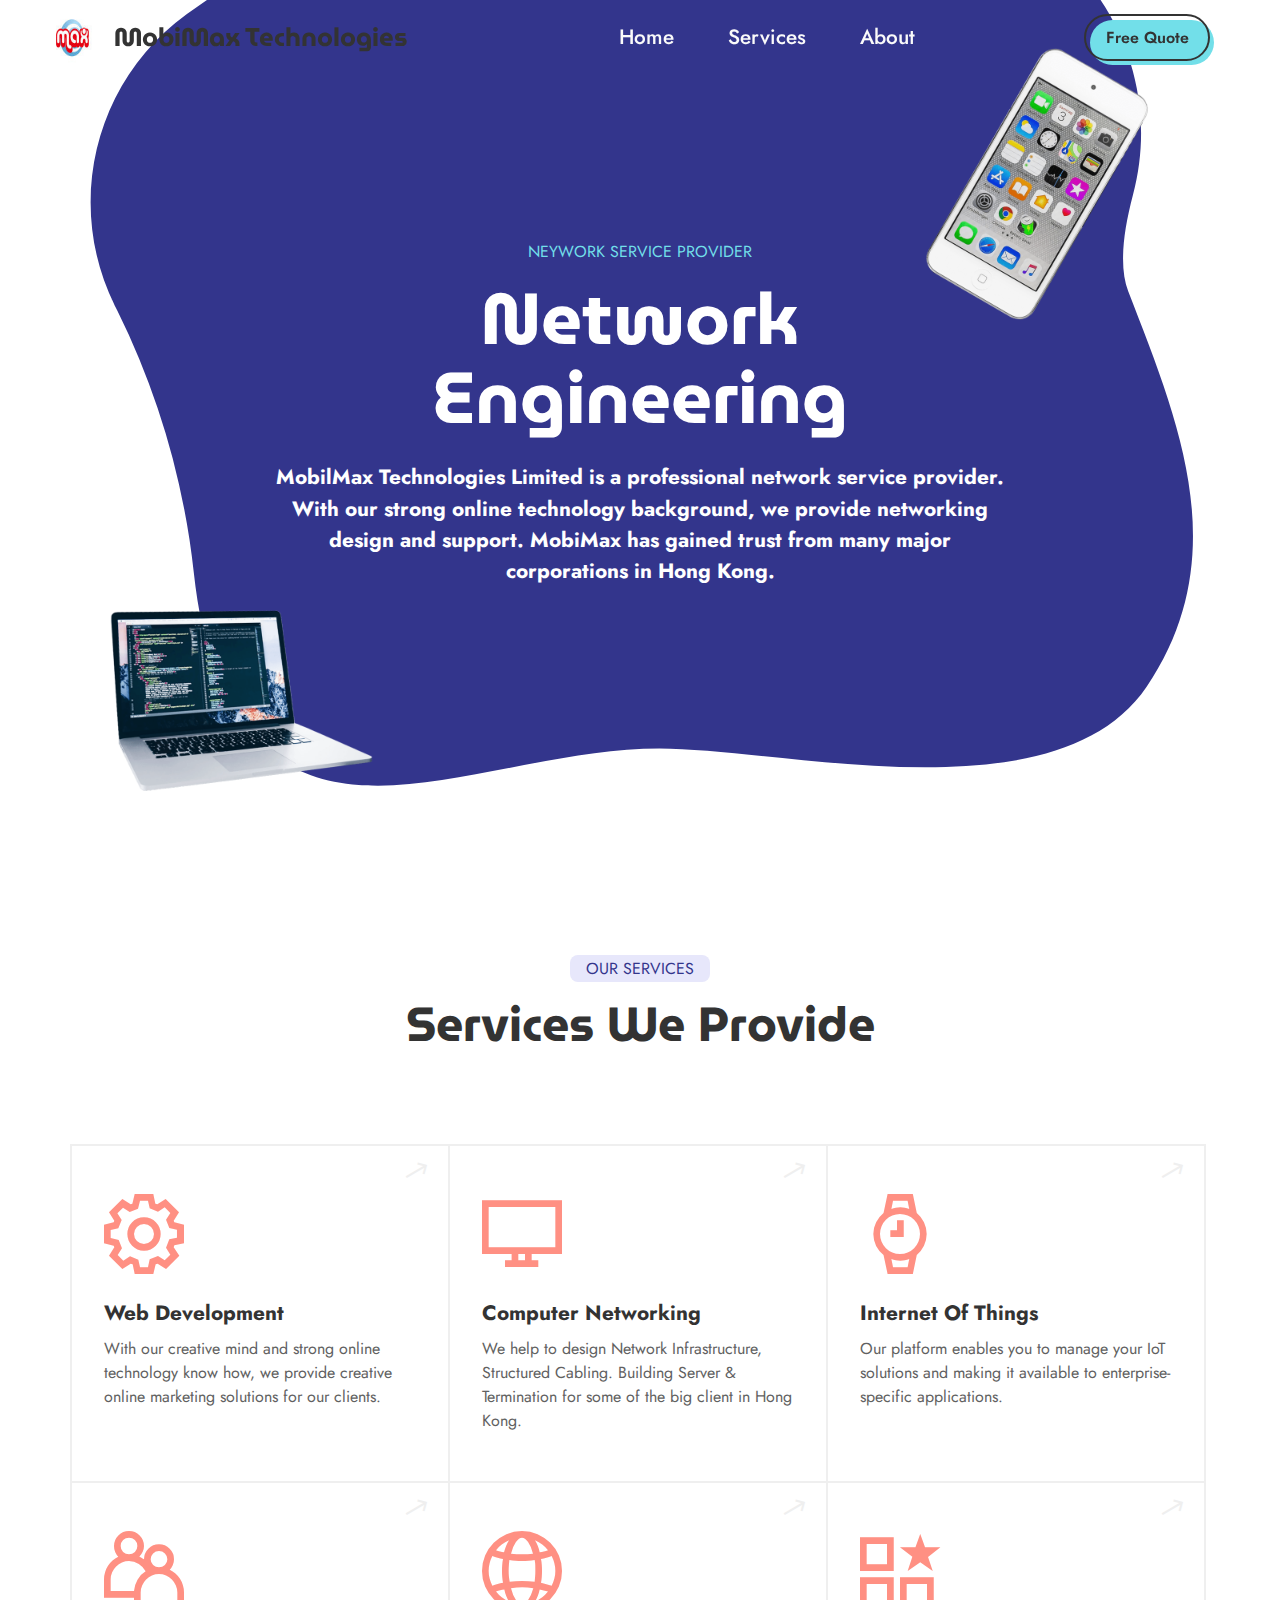
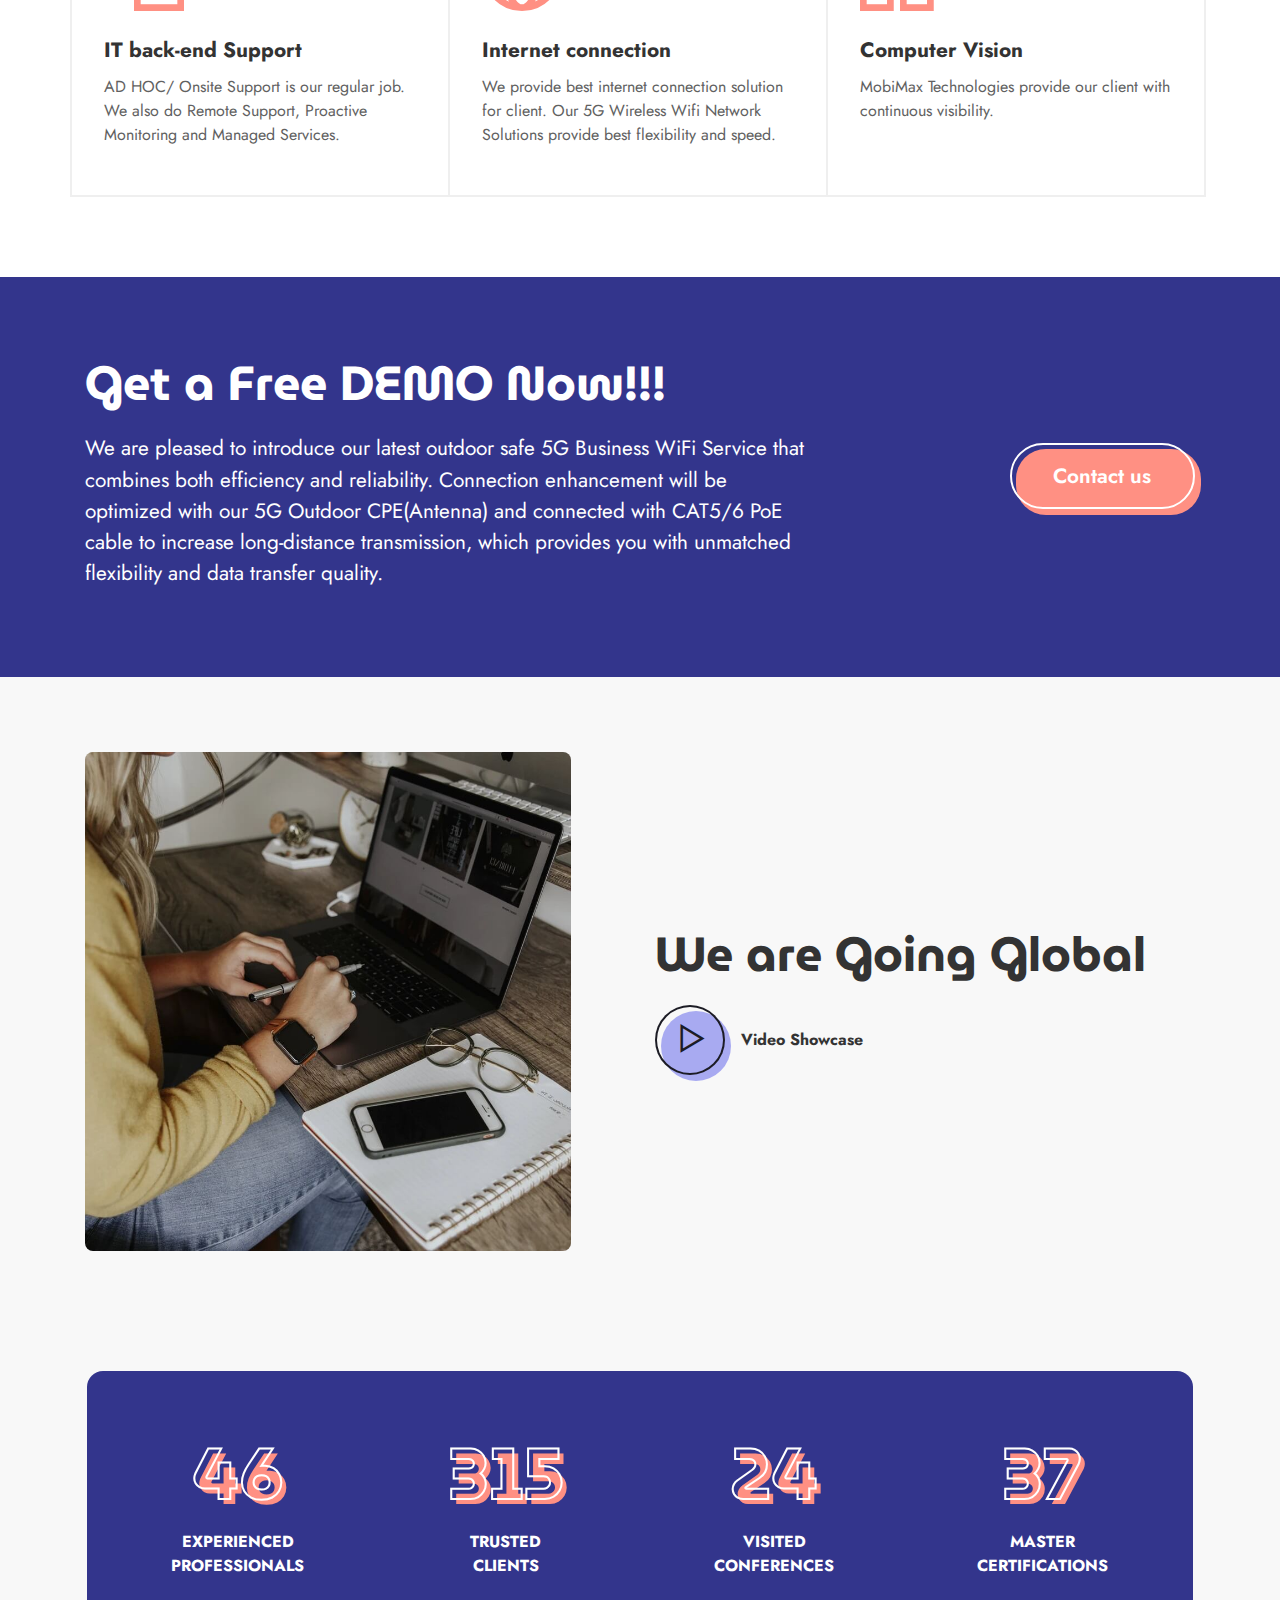
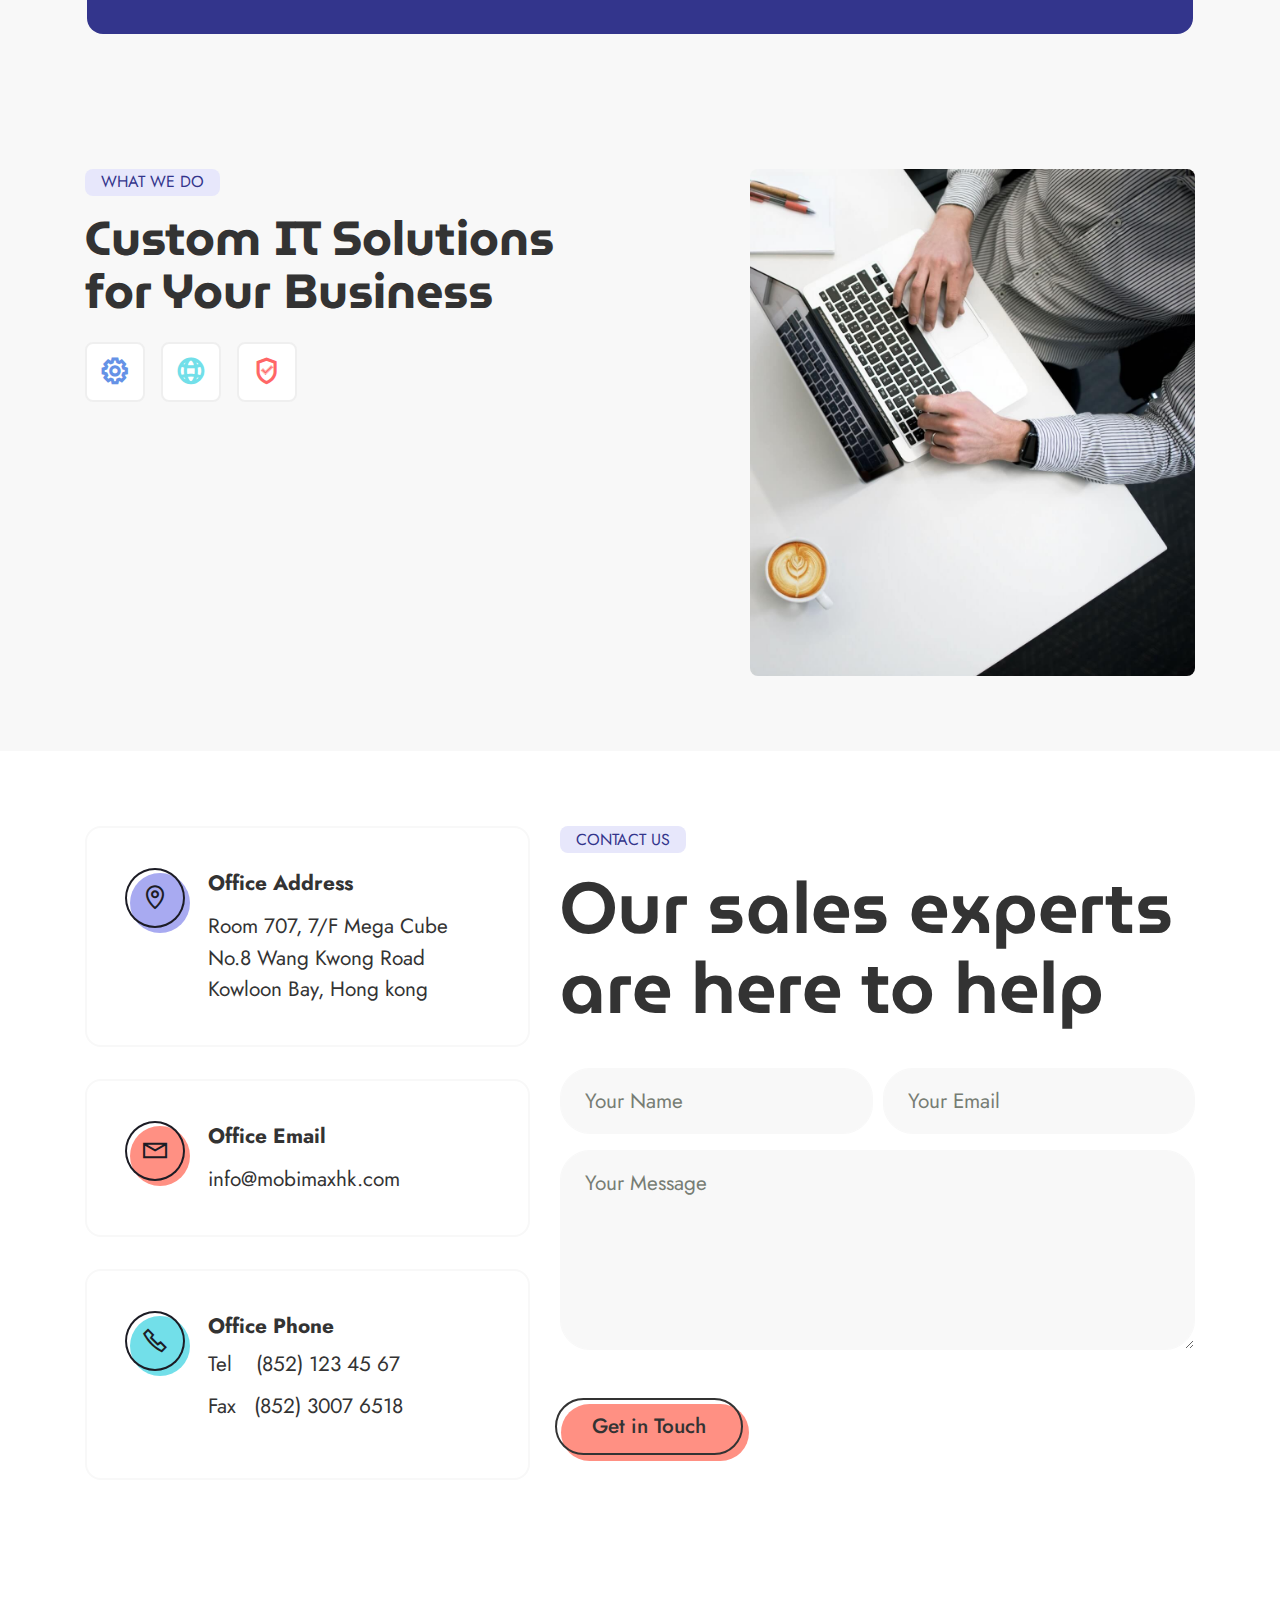
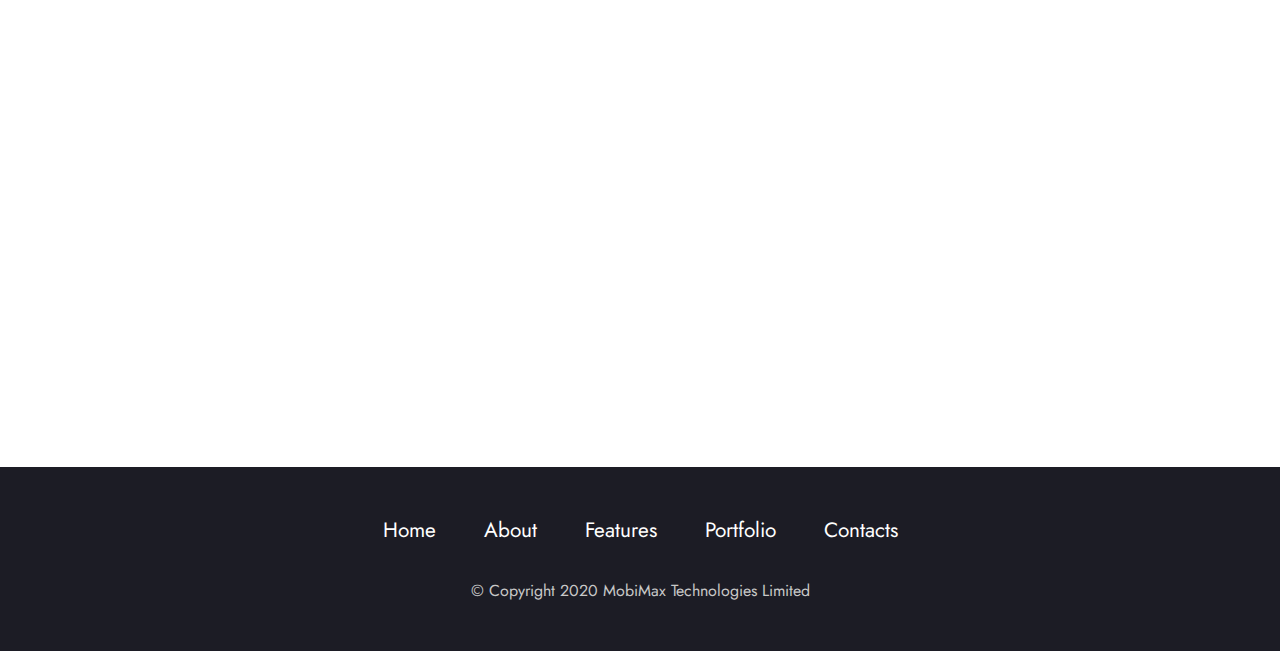
==== commit e77e5e83: "create github pages" ====
--- a/index.html
+++ b/index.html
@@ -6,18 +6,22 @@
   <meta http-equiv="X-UA-Compatible" content="IE=edge">
   <meta name="generator" content="Mobirise v4.12.4, mobirise.com">
   <meta name="viewport" content="width=device-width, initial-scale=1, minimum-scale=1">
-  <link rel="shortcut icon" href="assets/images/r-logo-122x81.jpg" type="image/x-icon">
+  <link rel="shortcut icon" href="assets/images/mobimax-logo-only-100x65.jpg" type="image/x-icon">
   <meta name="description" content="">
   
   
-  <title>Home ROYA</title>
+  <title>Home</title>
   <link rel="stylesheet" href="assets/web/assets/mobirise-icons/mobirise-icons.css">
+  <link rel="stylesheet" href="assets/web/assets/mobirise-icons2/mobirise2.css">
+  <link rel="stylesheet" href="assets/tether/tether.min.css">
   <link rel="stylesheet" href="assets/bootstrap/css/bootstrap.min.css">
   <link rel="stylesheet" href="assets/bootstrap/css/bootstrap-grid.min.css">
   <link rel="stylesheet" href="assets/bootstrap/css/bootstrap-reboot.min.css">
+  <link rel="stylesheet" href="assets/dropdown/css/style.css">
+  <link rel="stylesheet" href="assets/formstyler/jquery.formstyler.css">
+  <link rel="stylesheet" href="assets/formstyler/jquery.formstyler.theme.css">
+  <link rel="stylesheet" href="assets/datepicker/jquery.datetimepicker.min.css">
   <link rel="stylesheet" href="assets/socicon/css/styles.css">
-  <link rel="stylesheet" href="assets/tether/tether.min.css">
-  <link rel="stylesheet" href="assets/dropdown/css/style.css">
   <link rel="stylesheet" href="assets/theme/css/style.css">
   <link rel="preload" as="style" href="assets/mobirise/css/mbr-additional.css"><link rel="stylesheet" href="assets/mobirise/css/mbr-additional.css" type="text/css">
   
@@ -25,229 +29,462 @@
   
 </head>
 <body>
-  <section class="menu cid-qTkzRZLJNu" once="menu" id="menu1-0">
-
-    
-
-    <nav class="navbar navbar-expand beta-menu navbar-dropdown align-items-center navbar-fixed-top navbar-toggleable-sm">
-        <button class="navbar-toggler navbar-toggler-right" type="button" data-toggle="collapse" data-target="#navbarSupportedContent" aria-controls="navbarSupportedContent" aria-expanded="false" aria-label="Toggle navigation">
-            <div class="hamburger">
-                <span></span>
-                <span></span>
-                <span></span>
-                <span></span>
-            </div>
-        </button>
-        <div class="menu-logo">
-            <div class="navbar-brand">
-                <span class="navbar-logo">
-                    <a href="https://mobirise.com">
-                         <img src="assets/images/r-logo-122x81.jpg" alt="Mobirise" title="" style="height: 3.8rem;">
+  <section class="menu cid-ss5x7fSHlb" once="menu" id="menu1-2">
+  
+  <nav class="navbar navbar-dropdown navbar-fixed-top navbar-expand-lg">
+    <div class="container-fluid">
+      <div class="navbar-brand">
+        <span class="navbar-logo">
+          
+            <img src="assets/images/mobimax-logo-only-100x65.jpg" alt="Mobirise" title="">
+          
+        </span>
+        <span class="navbar-caption-wrap"><a class="navbar-caption text-black display-5" href="https://mobirise.com">MobiMax Technologies</a></span>
+      </div>
+      <button class="navbar-toggler" type="button" data-toggle="collapse" data-target="#navbarSupportedContent" aria-controls="navbarNavAltMarkup" aria-expanded="false" aria-label="Toggle navigation">
+        <div class="hamburger">
+          <span></span>
+          <span></span>
+          <span></span>
+          <span></span>
+        </div>
+      </button>
+      <div class="collapse navbar-collapse" id="navbarSupportedContent">
+        <ul class="navbar-nav nav-dropdown" data-app-modern-menu="true"><li class="nav-item"><a class="nav-link link text-white display-7" href="index.html#header01-0">
+              Home</a></li>
+          <li class="nav-item"><a class="nav-link link text-white display-7" href="index.html#features012-1" aria-expanded="false">
+              Services</a>
+            
+          </li>
+          <li class="nav-item"><a class="nav-link link text-white display-7" href="index.html#video01-3">About</a>
+          </li></ul>
+        
+        <div class="navbar-buttons mbr-section-btn"><a class="btn btn-sm btn-info-outline display-4" href="https://mobirise.com">Free
+            Quote</a></div>
+      </div>
+    </div>
+  </nav>
+
+</section>
+
+<section class="header1 cid-s5yW3vGMYM" id="header01-0">
+    
+    
+    <svg version="1.1" xmlns="http://www.w3.org/2000/svg" xmlns:xlink="http://www.w3.org/1999/xlink" preserveAspectRatio="xMidYMid meet" viewBox="0 0 640 640" width="1150" height="1150">
+        <defs>
+            <path d="M591.7 245.6C618.95 316.15 651.66 392.09 601.95 465.7C552.23 539.31 399.63 500.01 330.83 500.01C253.43 500.01 172.9 542.43 119.05 505.87C93.07 488.24 77.27 453.64 71.67 402.08C66.16 351.48 51.8 302.24 29.22 256.61C19.23 236.4 34.81 267.91 27.68 253.49C-0.29 196.95 16.6 128.48 67.66 91.44C81.89 81.11 94.25 73.3 104.74 68.02C119.44 60.62 145.26 51.64 182.2 41.08C259.86 18.9 340.98 11.46 421.38 19.16C464.03 23.25 442.2 21.16 477.83 24.57C559.97 32.44 615.46 112.1 594.36 191.88C588.01 215.87 587.13 233.78 591.7 245.6Z" id="c1STRLUcV9"></path>
+        </defs>
+        <g>
+            <g>
+                <g>
+                    <use xlink:href="#c1STRLUcV9" opacity="1" fill="#92d7e4" fill-opacity="1"></use>
+                </g>
+            </g>
+        </g>
+    </svg>
+    <img class="image1" src="assets/images/phone.png" alt="Mobirise">
+    <img class="image2" src="assets/images/laptop.png" alt="Mobirise">
+    <div class="container">
+        <div class="row justify-content-center">
+            <div class="col-12 col-lg-8 align-center">
+                <h2 class="mbr-section-subtitle mbr-fonts-style mb-3 display-4">
+                    NEYWORK SERVICE PROVIDER</h2>
+                <h1 class="mbr-section-title mbr-fonts-style mb-4 display-1"><strong>Network Engineering</strong></h1>
+                <p class="mbr-text mbr-fonts-style mb-5 display-7"><strong>
+                    MobilMax Technologies Limited is a professional network service provider. With our strong online technology background, we provide networking design and support. MobiMax has gained trust from many major corporations in Hong Kong.</strong><br></p>
+                
+            </div>
+        </div>
+    </div>
+</section>
+
+<section class="features12 cid-ss5tPDUfkE" id="features012-1">
+    
+    
+    <div class="container">
+        <div class="row">
+
+            <div class="col-lg-12 col-md-12">
+                <div class="align-wrapper align-left">
+                    <h5 class="main-sub-title mbr-fonts-style mb-3 display-4">OUR SERVICES</h5>
+                </div>
+                <h3 class="main-title align-left mbr-fonts-style pb-3 display-2"><strong>Services We Provide</strong></h3>
+                <p class="main-text align-left mbr-fonts-style pb-4 display-7">&nbsp;</p>
+            </div>
+        </div>
+        <div class="row">
+            <div class="card col-12 col-md-6 col-lg-4 md-pb">
+                <span class="arrow mobi-mbri-right mobi-mbri"></span>
+                <div class="card-wrapper align-left">
+                    <span class="mbr-iconfont mobi-mbri-setting mobi-mbri"></span>
+                    <div class="card-box">
+                        <h4 class="card-title mbr-fonts-style mb-2 display-7"><strong>Web Development</strong></h4>
+                        <h5 class="card-text mbr-fonts-style display-4">With our creative mind and strong online technology know how, we provide creative online marketing solutions for our clients.&nbsp;</h5>
+                    </div>
+                </div>
+            </div>
+            <div class="card col-12 col-md-6 col-lg-4 md-pb">
+                <span class="arrow mobi-mbri-right mobi-mbri"></span>
+                <div class="card-wrapper align-left">
+                    <span class="mbr-iconfont mobi-mbri-desktop mobi-mbri"></span>
+                    <div class="card-box">
+                        <h4 class="card-title mbr-fonts-style mb-2 display-7"><strong>Computer Networking</strong></h4>
+                        <h5 class="card-text mbr-fonts-style display-4">We help to design Network Infrastructure, Structured Cabling. Building Server &amp; Termination for some of the big client in Hong Kong.&nbsp;</h5>
+                    </div>
+                </div>
+            </div>
+            <div class="card col-12 col-md-6 col-lg-4 md-pb">
+                <span class="arrow mobi-mbri-right mobi-mbri"></span>
+                <div class="card-wrapper align-left">
+                    <span class="mbr-iconfont mobi-mbri-watch mobi-mbri"></span>
+                    <div class="card-box">
+                        <h4 class="card-title mbr-fonts-style mb-2 display-7"><strong>Internet Of Things</strong></h4>
+                        <h5 class="card-text mbr-fonts-style display-4">Our platform enables you to manage your IoT solutions and making it available to enterprise-specific applications.</h5>
+                    </div>
+                </div>
+            </div>
+            <div class="card col-12 col-md-6 col-lg-4 md-pb">
+                <span class="arrow mobi-mbri-right mobi-mbri"></span>
+                <div class="card-wrapper align-left">
+                    <span class="mbr-iconfont mobi-mbri-users mobi-mbri"></span>
+                    <div class="card-box">
+                        <h4 class="card-title mbr-fonts-style mb-2 display-7"><strong>IT back-end Support</strong></h4>
+                        <h5 class="card-text mbr-fonts-style display-4">AD HOC/ Onsite Support is our regular job. We also do Remote Support, Proactive Monitoring and Managed Services.&nbsp;</h5>
+                    </div>
+                </div>
+            </div>
+            <div class="card col-12 col-md-6 col-lg-4 md-pb">
+                <span class="arrow mobi-mbri-right mobi-mbri"></span>
+                <div class="card-wrapper align-left">
+                    <span class="mbr-iconfont mobi-mbri-globe-2 mobi-mbri"></span>
+                    <div class="card-box">
+                        <h4 class="card-title mbr-fonts-style mb-2 display-7"><strong>Internet connection&nbsp;</strong></h4>
+                        <h5 class="card-text mbr-fonts-style display-4">We provide best internet connection solution for client. Our 5G  Wireless Wifi Network Solutions provide best flexibility and speed. &nbsp;</h5>
+                    </div>
+                </div>
+            </div>
+            <div class="card col-12 col-md-6 col-lg-4 md-pb">
+                <span class="arrow mobi-mbri-right mobi-mbri"></span>
+                <div class="card-wrapper align-left">
+                    <span class="mbr-iconfont mobi-mbri-features mobi-mbri"></span>
+                    <div class="card-box">
+                        <h4 class="card-title mbr-fonts-style mb-2 display-7"><strong>Computer Vision</strong></h4>
+                        <h5 class="card-text mbr-fonts-style display-4">MobiMax Technologies provide our client with continuous visibility.&nbsp;</h5>
+                    </div>
+                </div>
+            </div>
+        </div>
+    </div>
+</section>
+
+<section class="info1 cid-s5yWbY8QNg" id="info01-4">
+    
+    
+    <div class="align-left container">
+        <div class="row justify-content-center">
+            <div class="col-12 col-lg-8">
+                <h3 class="mbr-section-title mb-4 mbr-fonts-style display-2"><strong>Get a Free DEMO Now!!!</strong></h3>
+                <p class="mbr-text mb-2 mbr-fonts-style display-7">
+                    We are pleased to introduce our latest outdoor safe 5G Business WiFi Service that combines both efficiency and reliability. Connection enhancement will be optimized with our 5G Outdoor CPE(Antenna) and connected with CAT5/6 PoE cable to increase long-distance transmission, which provides you with unmatched flexibility and data transfer quality.&nbsp;</p>
+            </div>
+            <div class="col-12 col-lg-4 my-auto align-right">
+
+                <div class="mbr-section-btn"><a class="btn btn-lg btn-secondary-outline display-7" href="index.html#form02-i">Contact
+                        us</a></div>
+            </div>
+        </div>
+    </div>
+</section>
+
+<section class="video1 cid-s5yWbaMzFP" id="video01-3">
+    
+
+    
+    <div class="container">
+        <div class="row">
+            <div class="col-lg-6 col-md-12 md-pb">
+                <img src="assets/images/03.jpg" alt="Mobirise" title="">
+            </div>
+            <div class="col-lg-6 col-md-12  my-auto">
+                <div class="align-wrapper align-left">
+                    
+                </div>
+                <h2 class="main-title align-left mbr-fonts-style pb-3 display-2"><strong>We are Going Global</strong></h2>
+                
+
+                <div class="link-align-wrapper align-left">
+                    <div class="inline-wrapper">
+                        <div class="link-text-wrapper mbr-flex">
+                            <div class="link-wrapper">
+                                <span class="icon-bg icon1"></span>
+                                <a class="iconfont-wrapper mbr-media show-modal" data-toggle="modal" data-target=".w1" href="#">
+                                    <span class="p-2 mbr-iconfont mobi-mbri-play mobi-mbri"></span>
+                                </a>
+
+
+
+                            </div>
+                            <p class="link align-left mbr-fonts-style display-4"><strong>Video Showcase&nbsp;</strong><br></p>
+                        </div>
+                    </div>
+                </div>
+            </div>
+        </div>
+
+        <div class="modalWindow w1" style="display: none;">
+            <div class="modalWindow-container">
+                <div class="modalWindow-video-container">
+                    <div class="modalWindow-video">
+                        <iframe width="100%" height="100%" frameborder="0" allowfullscreen="1" data-src="https://www.youtube.com/watch?v=J21qu_vspfg"></iframe>
+                    </div>
+                    <a class="close" role="button" data-dismiss="modal">
+                        <span aria-hidden="true" class="mbri-close mbr-iconfont closeModal"></span>
+                        <span class="sr-only">Close</span>
                     </a>
-                </span>
-                <span class="navbar-caption-wrap"><a class="navbar-caption text-danger display-5" href="page2.html">&nbsp;ロイヤル  インターナショナル</a></span>
-            </div>
-        </div>
-        <div class="collapse navbar-collapse" id="navbarSupportedContent">
-            <ul class="navbar-nav nav-dropdown" data-app-modern-menu="true"><li class="nav-item">
-                    <a class="nav-link link text-white display-4" href="page2.html">
-                        <span class="mbri-home mbr-iconfont mbr-iconfont-btn"></span>
-                        主頁</a>
-                </li>
-                <li class="nav-item">
-                    <a class="nav-link link text-white display-4" href="page2.html#features19-g"><span class="mbri-hearth mbr-iconfont mbr-iconfont-btn"></span>
+                </div>
+            </div>
+        </div>
+
+
+
+
+
+    </div>
+</section>
+
+<section class="counters1 counters cid-s5yWfYKaME" id="counters01-7">
+    
+
+    
+    <div class="container">
+        <div class="row">
+            <div class="col-lg-12">
+                
+                
+            </div>
+        </div>
+        <div class="row wrapper justify-content-center">
+            <div class="card p-3 align-center col-12 col-md-6 col-lg-3">
+                <div class="panel-item">
+                    <div class="card-text">
+                        <h3 class="count mbr-bold pt-3 pb-2 mbr-fonts-style display-1">
+                            46</h3>
+                        <h4 class="mbr-content-title mbr-bold mbr-fonts-style display-4">EXPERIENCED PROFESSIONALS</h4>
                         
-                        分店</a>
-                </li></ul>
-            <div class="navbar-buttons mbr-section-btn"><a class="btn btn-sm btn-primary display-4" href="#bottom"><span class="mbri-globe-2 mbr-iconfont mbr-iconfont-btn"></span>
-                    
-                    聯絡我們</a></div>
-        </div>
-    </nav>
-</section>
-
-<section class="engine"><a href="https://mobirise.info/s">free bootstrap themes</a></section><section class="cid-qTkA127IK8 mbr-fullscreen mbr-parallax-background" id="header2-1">
-
-    
-
-    
-
-    <div class="container align-center">
-        <div class="row justify-content-md-center">
-            <div class="mbr-white col-md-10">
-                <h1 class="mbr-section-title mbr-bold pb-3 mbr-fonts-style display-1"><br>Royal International</h1>
-                
-                <p class="mbr-text pb-3 mbr-fonts-style display-5">
-                    Click any text to edit or style it. Select text to insert a link. Click blue "Gear" icon in the top right corner to hide/show buttons, text, title and change the block background. Click red "+" in the bottom right corner to add a new block. Use the top left menu to create new pages, sites and add themes.
-                </p>
-                <div class="mbr-section-btn"><a class="btn btn-md btn-white-outline display-4" href="https://mobirise.com">Contact Us</a></div>
-            </div>
-        </div>
-    </div>
-    <div class="mbr-arrow hidden-sm-down" aria-hidden="true">
-        <a href="#next">
-            <i class="mbri-down mbr-iconfont"></i>
-        </a>
-    </div>
-</section>
-
-<section class="cid-qTkAaeaxX5" id="footer1-2">
-
-    
-
-    
-
-    <div class="container">
-        <div class="media-container-row content text-white">
-            <div class="col-12 col-md-3">
-                <div class="media-wrap">
-                    <a href="https://mobirise.com/">
-                        <img src="assets/images/r-logo-192x127.jpg" alt="Mobirise" title="">
-                    </a>
-                </div>
-            </div>
-            <div class="col-12 col-md-3 mbr-fonts-style display-7">
-                <h5 class="pb-3">
-                    Address
-                </h5>
-                <p class="mbr-text">〒 134-0081 <br>東京都江戶川区<br>北葛西 2-10-20</p>
-            </div>
-            <div class="col-12 col-md-3 mbr-fonts-style display-7">
-                <h5 class="pb-3">
-                    Contacts
-                </h5>
-                <p class="mbr-text">
-                    Email: support@mobirise.com
-                    <br>Phone: +03 5679 4882                    <br>Fax: +03 5679 4883
-                </p>
-            </div>
-            <div class="col-12 col-md-3 mbr-fonts-style display-7">
-                <h5 class="pb-3">
-                    Links
-                </h5>
-                <p class="mbr-text">
-                    <a class="text-primary" href="https://mobirise.com/">Website builder</a>
-                    <br><a class="text-primary" href="https://mobirise.com/mobirise-free-win.zip">Download for Windows</a>
-                    <br><a class="text-primary" href="https://mobirise.com/mobirise-free-mac.zip">Download for Mac</a>
-                </p>
-            </div>
-        </div>
-        <div class="footer-lower">
-            <div class="media-container-row">
-                <div class="col-sm-12">
-                    <hr>
-                </div>
-            </div>
-            <div class="media-container-row mbr-white">
-                <div class="col-sm-6 copyright">
-                    <p class="mbr-text mbr-fonts-style display-7">
-                        © Copyright 2020 Royal International - All Rights Reserved
-                    </p>
-                </div>
-                <div class="col-md-6">
-                    
-                </div>
-            </div>
-        </div>
-    </div>
-</section>
-
-<section class="cid-s3WErPh0fP mbr-fullscreen mbr-parallax-background" id="header2-3">
-
-    
-
-    
-
-    <div class="container align-center">
-        <div class="row justify-content-md-center">
-            <div class="mbr-white col-md-10">
-                <h1 class="mbr-section-title mbr-bold pb-3 mbr-fonts-style display-1">
-                    FULL SCREEN INTRO
-                </h1>
-                
-                <p class="mbr-text pb-3 mbr-fonts-style display-5">
-                    Click any text to edit or style it. Select text to insert a link. Click blue "Gear" icon in the top right corner to hide/show buttons, text, title and change the block background. Click red "+" in the bottom right corner to add a new block. Use the top left menu to create new pages, sites and add themes.
-                </p>
-                <div class="mbr-section-btn">
-                    <a class="btn btn-md btn-secondary display-4" href="https://mobirise.com">LEARN MORE</a>
-                    <a class="btn btn-md btn-white-outline display-4" href="https://mobirise.com">LIVE DEMO</a>
-                </div>
-            </div>
-        </div>
-    </div>
-    <div class="mbr-arrow hidden-sm-down" aria-hidden="true">
-        <a href="#next">
-            <i class="mbri-down mbr-iconfont"></i>
-        </a>
-    </div>
-</section>
-
-<section class="cid-s3WEspVcj2 mbr-fullscreen mbr-parallax-background" id="header2-4">
-
-    
-
-    
-
-    <div class="container align-center">
-        <div class="row justify-content-md-center">
-            <div class="mbr-white col-md-10">
-                <h1 class="mbr-section-title mbr-bold pb-3 mbr-fonts-style display-1">
-                    FULL SCREEN INTRO
-                </h1>
-                
-                <p class="mbr-text pb-3 mbr-fonts-style display-5">
-                    Click any text to edit or style it. Select text to insert a link. Click blue "Gear" icon in the top right corner to hide/show buttons, text, title and change the block background. Click red "+" in the bottom right corner to add a new block. Use the top left menu to create new pages, sites and add themes.
-                </p>
-                <div class="mbr-section-btn">
-                    <a class="btn btn-md btn-secondary display-4" href="https://mobirise.com">LEARN MORE</a>
-                    <a class="btn btn-md btn-white-outline display-4" href="https://mobirise.com">LIVE DEMO</a>
-                </div>
-            </div>
-        </div>
-    </div>
-    <div class="mbr-arrow hidden-sm-down" aria-hidden="true">
-        <a href="#next">
-            <i class="mbri-down mbr-iconfont"></i>
-        </a>
-    </div>
-</section>
-
-<section class="cid-s3WEtCIGci mbr-fullscreen mbr-parallax-background" id="header2-5">
-
-    
-
-    
-
-    <div class="container align-center">
-        <div class="row justify-content-md-center">
-            <div class="mbr-white col-md-10">
-                <h1 class="mbr-section-title mbr-bold pb-3 mbr-fonts-style display-1">Royal International</h1>
-                
-                <p class="mbr-text pb-3 mbr-fonts-style display-5">
-                    Click any text to edit or style it. Select text to insert a link. Click blue "Gear" icon in the top right corner to hide/show buttons, text, title and change the block background. Click red "+" in the bottom right corner to add a new block. Use the top left menu to create new pages, sites and add themes.
-                </p>
-                <div class="mbr-section-btn"><a class="btn btn-md btn-white-outline display-4" href="https://mobirise.com">Contact Us</a></div>
-            </div>
-        </div>
-    </div>
-    <div class="mbr-arrow hidden-sm-down" aria-hidden="true">
-        <a href="#next">
-            <i class="mbri-down mbr-iconfont"></i>
-        </a>
+                    </div>
+                </div>
+            </div>
+            <div class="card p-3 align-center col-12 col-md-6 col-lg-3">
+                <div class="panel-item">
+
+                    <div class="card-text">
+                        <h3 class="count pt-3 mbr-bold pb-2 mbr-fonts-style display-1">315</h3>
+                        <h4 class="mbr-content-title mbr-bold mbr-fonts-style display-4">
+                            TRUSTED
+                            <div>CLIENTS</div>
+                        </h4>
+                        
+                    </div>
+                </div>
+            </div>
+            <div class="card p-3 align-center col-12 col-md-6 col-lg-3">
+                <div class="panel-item">
+
+                    <div class="card-text">
+                        <h3 class="count pt-3 mbr-bold pb-2 mbr-fonts-style display-1">
+                            24</h3>
+                        <h4 class="mbr-content-title mbr-bold mbr-fonts-style display-4">VISITED <br>CONFERENCES</h4>
+                        
+                    </div>
+                </div>
+            </div>
+            <div class="card p-3 align-center col-12 col-md-6 col-lg-3">
+                <div class="panel-item">
+
+                    <div class="card-texts">
+                        <h3 class="count pt-3 mbr-bold pb-2 mbr-fonts-style display-1">
+                            37</h3>
+                        <h4 class="mbr-content-title mbr-bold mbr-fonts-style display-4">MASTER <br>CERTIFICATIONS</h4>
+                        
+                    </div>
+                </div>
+            </div>
+        </div>
+    </div>
+</section>
+
+<section class="features11 cid-s5yWKz5cqB" id="features011-c">
+    
+    
+    <div class="container">
+        <div class="row">
+            <div class="col-lg-6 hover col-md-12 md-pb">
+                <div class="align-wrapper align-left">
+                    <h5 class="main-sub-title mbr-fonts-style mb-3 display-4">WHAT WE DO</h5>
+                </div>
+                <h2 class="main-title align-left mbr-fonts-style pb-3 display-2"><strong>Custom IT Solutions for Your Business</strong>
+                </h2>
+                <div class="wrapper">
+                    <div class="icon-wrapper border1">
+                        <span class="mbr-iconfont icon1 mobi-mbri-setting mobi-mbri"></span>
+                    </div>
+
+                    <div class="icon-wrapper border2">
+                        <span class="mbr-iconfont icon2 mobi-mbri-globe-2 mobi-mbri"></span>
+                    </div>
+
+                    <div class="icon-wrapper border3">
+                        <span class="mbr-iconfont icon3 mobi-mbri-protect mobi-mbri"></span>
+                    </div>
+                </div>
+                
+
+                
+                
+            </div>
+            <div class="col-lg-5 col-md-12 md-pb">
+                <img src="assets/images/01.jpg" alt="Mobirise" title="">
+            </div>
+        </div>
+    </div>
+</section>
+
+<section class="form2 cid-s5yXjEP8p2" id="form02-i">
+    
+    
+    <div class="container">
+        <div class="row">
+            <div class="col-lg-5 md-pb">
+                <div class="card col-12">
+                    <div class="card-wrapper">
+                        <a class="iconfont-wrapper" href="https://mobiri.se" target="_blank">
+                            <span class="icon-bg icon1"></span>
+                            <span class="p-2 mbr-iconfont mobi-mbri-map-pin mobi-mbri"></span>
+                        </a>
+                        <div class="card-box my-auto">
+                            <h3 class="card-title mbr-fonts-style display-7"><strong>Office Address</strong></h3>
+
+                            <h5 class="card-text mbr-fonts-style display-7">Room 707, 7/F Mega Cube<div>No.8 Wang Kwong Road</div><div>Kowloon Bay, Hong kong</div></h5>
+                        </div>
+                    </div>
+                </div>
+                <div class="card col-12">
+                    <div class="card-wrapper">
+                        <a class="iconfont-wrapper" href="https://mobiri.se" target="_blank">
+                            <span class="icon-bg icon2"></span>
+                            <span class="p-2 mbr-iconfont mobi-mbri-letter mobi-mbri"></span>
+                        </a>
+                        <div class="card-box my-auto">
+                            <h3 class="card-title mbr-fonts-style display-7"><strong>Office Email</strong></h3>
+                            <h5 class="card-text mbr-fonts-style display-7">info@mobimaxhk.com</h5>
+                        </div>
+                    </div>
+                </div>
+                <div class="card col-12">
+                    <div class="card-wrapper">
+                        <a class="iconfont-wrapper" href="https://mobiri.se" target="_blank">
+                            <span class="icon-bg icon3"></span>
+                            <span class="p-2 mbr-iconfont mobi-mbri-phone mobi-mbri"></span>
+                        </a>
+                        <div class="card-box my-auto">
+                            <h3 class="card-title mbr-fonts-style display-7"><strong>Office Phone</strong></h3>
+                            <h5 class="card-text mbr-fonts-style display-7"><p>Tel&nbsp;&nbsp;&nbsp;&nbsp;(852) 123 45 67</p><p>
+                                </p><div>Fax&nbsp;&nbsp;&nbsp;(852) 3007 6518</div>
+                            <p></p></h5>
+                        </div>
+                    </div>
+                </div>
+            </div>
+            <div class="col-lg-7 mx-auto mbr-form" data-form-type="formoid">
+                <div class="row justify-content-center pb-4">
+                    <div class="col-md-12 col-lg-12 col-12">
+                        <div class="align-wrapper align-left">
+                            <h5 class="main-sub-title mbr-fonts-style mb-3 display-4">CONTACT US                          </h5>
+                        </div>
+
+                        <h4 class="mbr-section-title mbr-fonts-style align-left mb-3 display-1">Our sales experts are here to help</h4>
+
+                        <h5 class="mbr-section-subtitle mbr-fonts-style align-left mb-2 display-7"> </h5>
+                    </div>
+                </div>
+                <!--Formbuilder Form-->
+                <form action="https://mobirise.com/" method="POST" class="mbr-form form-with-styler" data-form-title="Form Name"><input type="hidden" name="email" data-form-email="true" value="DUsp+jeLiBpgKziahRGOiGo94x95cBR8EkQFNt+h9QYsBEAvb3XF6oiru7cYPY5uQRESJPzNL1d5gc4aHJnpLky5xzFekTvwzgyYiTmY7jjEVVzwDrDP4AJjLwJHfMOP.wwQgvZiZFCoyCgp3u/Syd2ETuEeo4jZdNhu2OVpplCmyPIUBzNNtuBS5z7Dg9fXXFUpUPlqQU2YDzAAU1ENvaWku7p9VTjlnN1b8nV4EFdFE82vzRDf8LohLAOmdZWvR">
+                    <div class="form-row">
+                        <div hidden="hidden" data-form-alert="" class="alert alert-success col-12">Thanks for filling out
+                            the form!</div>
+                        <div hidden="hidden" data-form-alert-danger="" class="alert alert-danger col-12">Oops...! some
+                            problem!</div>
+                    </div>
+                    <div class="dragArea form-row">
+                        <div class="col-lg-6 col-md-12 col-sm-12 form-group" data-for="name">
+                            <input type="text" name="name" placeholder="Your Name" data-form-field="name" class="form-control display-7" value="" id="name-form02-i">
+                        </div>
+                        <div class="col-lg-6 col-md-12 col-sm-12 form-group" data-for="email">
+                            <input type="email" name="email" placeholder="Your Email" data-form-field="email" class="form-control display-7" value="" id="email-form02-i">
+                        </div>
+                        <div data-for="message" class="col-lg-12 col-md-12 col-sm-12 form-group">
+                            <textarea name="message" placeholder="Your Message" data-form-field="message" class="form-control display-7" id="message-form02-i"></textarea>
+                        </div>
+                        <div class="col-auto"><button type="submit" class="btn btn-secondary-outline display-7">Get in Touch</button></div>
+                    </div>
+                </form>
+                <!--Formbuilder Form-->
+            </div>
+        </div>
+    </div>
+</section>
+
+<section class="map1 cid-s5yXljrOkh" id="map01-j">
+    
+    <div>
+
+        
+        
+        <div class="google-map"><iframe frameborder="0" style="border:0" src="https://www.google.com/maps/embed?pb=!1m18!1m12!1m3!1d3690.830883409152!2d114.20444651493445!3d22.322234785312208!2m3!1f0!2f0!3f0!3m2!1i1024!2i768!4f13.1!3m3!1m2!1s0x34040133ac4455b5%3A0xfee46804f32098c2!2z5Lmd6b6N54Gj5a6P5YWJ6YGTOOiZn-WJteixquWdig!5e0!3m2!1szh-TW!2shk!4v1616137065726!5m2!1szh-TW!2shk" allowfullscreen=""></iframe></div>
+    </div>
+</section>
+
+<section class="footer1 cid-s5yXlY1rw2" once="footers" id="footer01-k">
+    
+
+    
+
+    <div class="container">
+        <div class="media-container-row align-center mbr-white">
+            <div class="row row-links">
+                <ul class="foot-menu">
+                    
+                    
+                    
+                    
+                    
+                <li class="foot-menu-item mbr-fonts-style display-7">Home</li><li class="foot-menu-item mbr-fonts-style display-7">About</li><li class="foot-menu-item mbr-fonts-style display-7">Features</li><li class="foot-menu-item mbr-fonts-style display-7">Portfolio</li><li class="foot-menu-item mbr-fonts-style display-7">Contacts</li></ul>
+            </div>
+            
+            <div class="row row-copirayt">
+                <p class="mbr-text mb-0 mbr-fonts-style mbr-white align-center display-4">
+                    © Copyright 2020 MobiMax Technologies Limited</p>
+            </div>
+        </div>
     </div>
 </section>
 
 
   <script src="assets/web/assets/jquery/jquery.min.js"></script>
   <script src="assets/popper/popper.min.js"></script>
+  <script src="assets/tether/tether.min.js"></script>
   <script src="assets/bootstrap/js/bootstrap.min.js"></script>
-  <script src="assets/tether/tether.min.js"></script>
   <script src="assets/dropdown/js/nav-dropdown.js"></script>
   <script src="assets/dropdown/js/navbar-dropdown.js"></script>
   <script src="assets/touchswipe/jquery.touch-swipe.min.js"></script>
-  <script src="assets/parallax/jarallax.min.js"></script>
+  <script src="assets/playervimeo/vimeo_player.js"></script>
+  <script src="assets/viewportchecker/jquery.viewportchecker.js"></script>
+  <script src="assets/formstyler/jquery.formstyler.js"></script>
+  <script src="assets/formstyler/jquery.formstyler.min.js"></script>
+  <script src="assets/datepicker/jquery.datetimepicker.full.js"></script>
   <script src="assets/smoothscroll/smooth-scroll.js"></script>
   <script src="assets/theme/js/script.js"></script>
+  <script src="assets/formoid/formoid.min.js"></script>
   
   
 </body>
--- a/assets/web/assets/mobirise-icons2/mobirise2.css
+++ b/assets/web/assets/mobirise-icons2/mobirise2.css
@@ -0,0 +1,498 @@
+@font-face {
+  font-family: 'Moririse2';
+  font-display: swap;
+  src:  url('mobirise2.eot?f2bix4');
+  src:  url('mobirise2.eot?f2bix4#iefix') format('embedded-opentype'),
+    url('mobirise2.ttf?f2bix4') format('truetype'),
+    url('mobirise2.woff?f2bix4') format('woff'),
+    url('mobirise2.svg?f2bix4#mobirise2') format('svg');
+  font-weight: normal;
+  font-style: normal;
+}
+
+[class^="mobi-"], [class*=" mobi-"] {
+  /* use !important to prevent issues with browser extensions that change fonts */
+  font-family: 'Moririse2' !important;
+  speak: none;
+  font-style: normal;
+  font-weight: normal;
+  font-variant: normal;
+  text-transform: none;
+  line-height: 1;
+
+  /* Better Font Rendering =========== */
+  -webkit-font-smoothing: antialiased;
+  -moz-osx-font-smoothing: grayscale;
+}
+
+.mobi-mbri-add-submenu:before {
+  content: "\e900";
+}
+.mobi-mbri-alert:before {
+  content: "\e901";
+}
+.mobi-mbri-align-center:before {
+  content: "\e902";
+}
+.mobi-mbri-align-justify:before {
+  content: "\e903";
+}
+.mobi-mbri-align-left:before {
+  content: "\e904";
+}
+.mobi-mbri-align-right:before {
+  content: "\e905";
+}
+.mobi-mbri-android:before {
+  content: "\e906";
+}
+.mobi-mbri-apple:before {
+  content: "\e907";
+}
+.mobi-mbri-arrow-down:before {
+  content: "\e908";
+}
+.mobi-mbri-arrow-next:before {
+  content: "\e909";
+}
+.mobi-mbri-arrow-prev:before {
+  content: "\e90a";
+}
+.mobi-mbri-arrow-up:before {
+  content: "\e90b";
+}
+.mobi-mbri-bold:before {
+  content: "\e90c";
+}
+.mobi-mbri-bookmark:before {
+  content: "\e90d";
+}
+.mobi-mbri-bootstrap:before {
+  content: "\e90e";
+}
+.mobi-mbri-briefcase:before {
+  content: "\e90f";
+}
+.mobi-mbri-browse:before {
+  content: "\e910";
+}
+.mobi-mbri-bulleted-list:before {
+  content: "\e911";
+}
+.mobi-mbri-calendar:before {
+  content: "\e912";
+}
+.mobi-mbri-camera:before {
+  content: "\e913";
+}
+.mobi-mbri-cart-add:before {
+  content: "\e914";
+}
+.mobi-mbri-cart-full:before {
+  content: "\e915";
+}
+.mobi-mbri-cash:before {
+  content: "\e916";
+}
+.mobi-mbri-change-style:before {
+  content: "\e917";
+}
+.mobi-mbri-chat:before {
+  content: "\e918";
+}
+.mobi-mbri-clock:before {
+  content: "\e919";
+}
+.mobi-mbri-close:before {
+  content: "\e91a";
+}
+.mobi-mbri-cloud:before {
+  content: "\e91b";
+}
+.mobi-mbri-code:before {
+  content: "\e91c";
+}
+.mobi-mbri-contact-form:before {
+  content: "\e91d";
+}
+.mobi-mbri-credit-card:before {
+  content: "\e91e";
+}
+.mobi-mbri-cursor-click:before {
+  content: "\e91f";
+}
+.mobi-mbri-cust-feedback:before {
+  content: "\e920";
+}
+.mobi-mbri-database:before {
+  content: "\e921";
+}
+.mobi-mbri-delivery:before {
+  content: "\e922";
+}
+.mobi-mbri-desktop:before {
+  content: "\e923";
+}
+.mobi-mbri-devices:before {
+  content: "\e924";
+}
+.mobi-mbri-down:before {
+  content: "\e925";
+}
+.mobi-mbri-download-2:before {
+  content: "\e926";
+}
+.mobi-mbri-download:before {
+  content: "\e927";
+}
+.mobi-mbri-drag-n-drop-2:before {
+  content: "\e928";
+}
+.mobi-mbri-drag-n-drop:before {
+  content: "\e929";
+}
+.mobi-mbri-edit-2:before {
+  content: "\e92a";
+}
+.mobi-mbri-edit:before {
+  content: "\e92b";
+}
+.mobi-mbri-error:before {
+  content: "\e92c";
+}
+.mobi-mbri-extension:before {
+  content: "\e92d";
+}
+.mobi-mbri-features:before {
+  content: "\e92e";
+}
+.mobi-mbri-file:before {
+  content: "\e92f";
+}
+.mobi-mbri-flag:before {
+  content: "\e930";
+}
+.mobi-mbri-folder:before {
+  content: "\e931";
+}
+.mobi-mbri-gift:before {
+  content: "\e932";
+}
+.mobi-mbri-github:before {
+  content: "\e933";
+}
+.mobi-mbri-globe-2:before {
+  content: "\e934";
+}
+.mobi-mbri-globe:before {
+  content: "\e935";
+}
+.mobi-mbri-growing-chart:before {
+  content: "\e936";
+}
+.mobi-mbri-hearth:before {
+  content: "\e937";
+}
+.mobi-mbri-help:before {
+  content: "\e938";
+}
+.mobi-mbri-home:before {
+  content: "\e939";
+}
+.mobi-mbri-hot-cup:before {
+  content: "\e93a";
+}
+.mobi-mbri-idea:before {
+  content: "\e93b";
+}
+.mobi-mbri-image-gallery:before {
+  content: "\e93c";
+}
+.mobi-mbri-image-slider:before {
+  content: "\e93d";
+}
+.mobi-mbri-info:before {
+  content: "\e93e";
+}
+.mobi-mbri-italic:before {
+  content: "\e93f";
+}
+.mobi-mbri-key:before {
+  content: "\e940";
+}
+.mobi-mbri-laptop:before {
+  content: "\e941";
+}
+.mobi-mbri-layers:before {
+  content: "\e942";
+}
+.mobi-mbri-left-right:before {
+  content: "\e943";
+}
+.mobi-mbri-left:before {
+  content: "\e944";
+}
+.mobi-mbri-letter:before {
+  content: "\e945";
+}
+.mobi-mbri-like:before {
+  content: "\e946";
+}
+.mobi-mbri-link:before {
+  content: "\e947";
+}
+.mobi-mbri-lock:before {
+  content: "\e948";
+}
+.mobi-mbri-login:before {
+  content: "\e949";
+}
+.mobi-mbri-logout:before {
+  content: "\e94a";
+}
+.mobi-mbri-magic-stick:before {
+  content: "\e94b";
+}
+.mobi-mbri-map-pin:before {
+  content: "\e94c";
+}
+.mobi-mbri-menu:before {
+  content: "\e94d";
+}
+.mobi-mbri-mobile-2:before {
+  content: "\e94e";
+}
+.mobi-mbri-mobile-horizontal:before {
+  content: "\e94f";
+}
+.mobi-mbri-mobile:before {
+  content: "\e950";
+}
+.mobi-mbri-mobirise:before {
+  content: "\e951";
+}
+.mobi-mbri-more-horizontal:before {
+  content: "\e952";
+}
+.mobi-mbri-more-vertical:before {
+  content: "\e953";
+}
+.mobi-mbri-music:before {
+  content: "\e954";
+}
+.mobi-mbri-new-file:before {
+  content: "\e955";
+}
+.mobi-mbri-numbered-list:before {
+  content: "\e956";
+}
+.mobi-mbri-opened-folder:before {
+  content: "\e957";
+}
+.mobi-mbri-pages:before {
+  content: "\e958";
+}
+.mobi-mbri-paper-plane:before {
+  content: "\e959";
+}
+.mobi-mbri-paperclip:before {
+  content: "\e95a";
+}
+.mobi-mbri-phone:before {
+  content: "\e95b";
+}
+.mobi-mbri-photo:before {
+  content: "\e95c";
+}
+.mobi-mbri-photos:before {
+  content: "\e95d";
+}
+.mobi-mbri-pin:before {
+  content: "\e95e";
+}
+.mobi-mbri-play:before {
+  content: "\e95f";
+}
+.mobi-mbri-plus:before {
+  content: "\e960";
+}
+.mobi-mbri-preview:before {
+  content: "\e961";
+}
+.mobi-mbri-print:before {
+  content: "\e962";
+}
+.mobi-mbri-protect:before {
+  content: "\e963";
+}
+.mobi-mbri-question:before {
+  content: "\e964";
+}
+.mobi-mbri-quote-left:before {
+  content: "\e965";
+}
+.mobi-mbri-quote-right:before {
+  content: "\e966";
+}
+.mobi-mbri-redo:before {
+  content: "\e967";
+}
+.mobi-mbri-refresh:before {
+  content: "\e968";
+}
+.mobi-mbri-responsive-2:before {
+  content: "\e969";
+}
+.mobi-mbri-responsive:before {
+  content: "\e96a";
+}
+.mobi-mbri-right:before {
+  content: "\e96b";
+}
+.mobi-mbri-rocket:before {
+  content: "\e96c";
+}
+.mobi-mbri-sad-face:before {
+  content: "\e96d";
+}
+.mobi-mbri-sale:before {
+  content: "\e96e";
+}
+.mobi-mbri-save:before {
+  content: "\e96f";
+}
+.mobi-mbri-search:before {
+  content: "\e970";
+}
+.mobi-mbri-setting-2:before {
+  content: "\e971";
+}
+.mobi-mbri-setting-3:before {
+  content: "\e972";
+}
+.mobi-mbri-setting:before {
+  content: "\e973";
+}
+.mobi-mbri-share:before {
+  content: "\e974";
+}
+.mobi-mbri-shopping-bag:before {
+  content: "\e975";
+}
+.mobi-mbri-shopping-basket:before {
+  content: "\e976";
+}
+.mobi-mbri-shopping-cart:before {
+  content: "\e977";
+}
+.mobi-mbri-sites:before {
+  content: "\e978";
+}
+.mobi-mbri-smile-face:before {
+  content: "\e979";
+}
+.mobi-mbri-speed:before {
+  content: "\e97a";
+}
+.mobi-mbri-star:before {
+  content: "\e97b";
+}
+.mobi-mbri-success:before {
+  content: "\e97c";
+}
+.mobi-mbri-sun:before {
+  content: "\e97d";
+}
+.mobi-mbri-sun2:before {
+  content: "\e97e";
+}
+.mobi-mbri-tablet-vertical:before {
+  content: "\e97f";
+}
+.mobi-mbri-tablet:before {
+  content: "\e980";
+}
+.mobi-mbri-target:before {
+  content: "\e981";
+}
+.mobi-mbri-timer:before {
+  content: "\e982";
+}
+.mobi-mbri-to-ftp:before {
+  content: "\e983";
+}
+.mobi-mbri-to-local-drive:before {
+  content: "\e984";
+}
+.mobi-mbri-touch-swipe:before {
+  content: "\e985";
+}
+.mobi-mbri-touch:before {
+  content: "\e986";
+}
+.mobi-mbri-trash:before {
+  content: "\e987";
+}
+.mobi-mbri-underline:before {
+  content: "\e988";
+}
+.mobi-mbri-undo:before {
+  content: "\e989";
+}
+.mobi-mbri-unlink:before {
+  content: "\e98a";
+}
+.mobi-mbri-unlock:before {
+  content: "\e98b";
+}
+.mobi-mbri-up-down:before {
+  content: "\e98c";
+}
+.mobi-mbri-up:before {
+  content: "\e98d";
+}
+.mobi-mbri-update:before {
+  content: "\e98e";
+}
+.mobi-mbri-upload-2:before {
+  content: "\e98f";
+}
+.mobi-mbri-upload:before {
+  content: "\e990";
+}
+.mobi-mbri-user-2:before {
+  content: "\e991";
+}
+.mobi-mbri-user:before {
+  content: "\e992";
+}
+.mobi-mbri-users:before {
+  content: "\e993";
+}
+.mobi-mbri-video-play:before {
+  content: "\e994";
+}
+.mobi-mbri-video:before {
+  content: "\e995";
+}
+.mobi-mbri-watch:before {
+  content: "\e996";
+}
+.mobi-mbri-website-theme-2:before {
+  content: "\e997";
+}
+.mobi-mbri-website-theme:before {
+  content: "\e998";
+}
+.mobi-mbri-wifi:before {
+  content: "\e999";
+}
+.mobi-mbri-windows:before {
+  content: "\e99a";
+}
+.mobi-mbri-zoom-in:before {
+  content: "\e99b";
+}
+.mobi-mbri-zoom-out:before {
+  content: "\e99c";
+}
